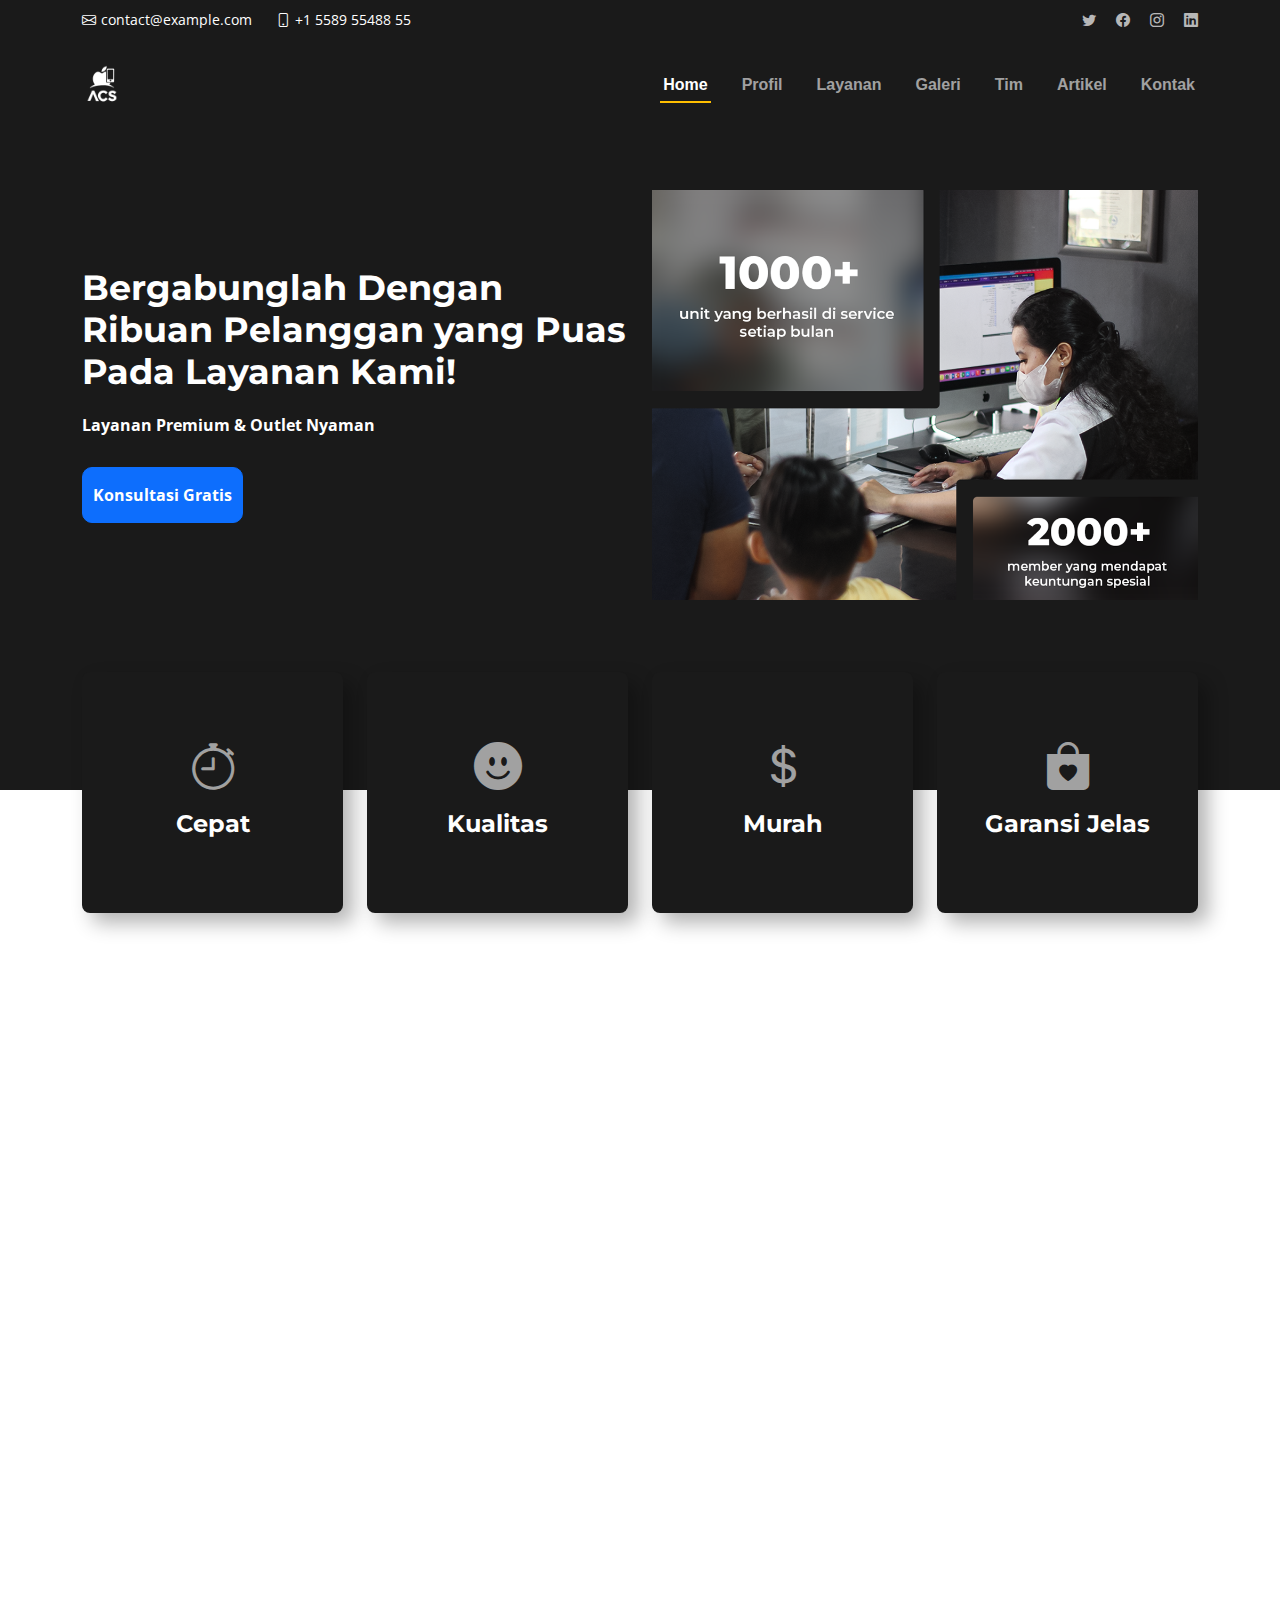
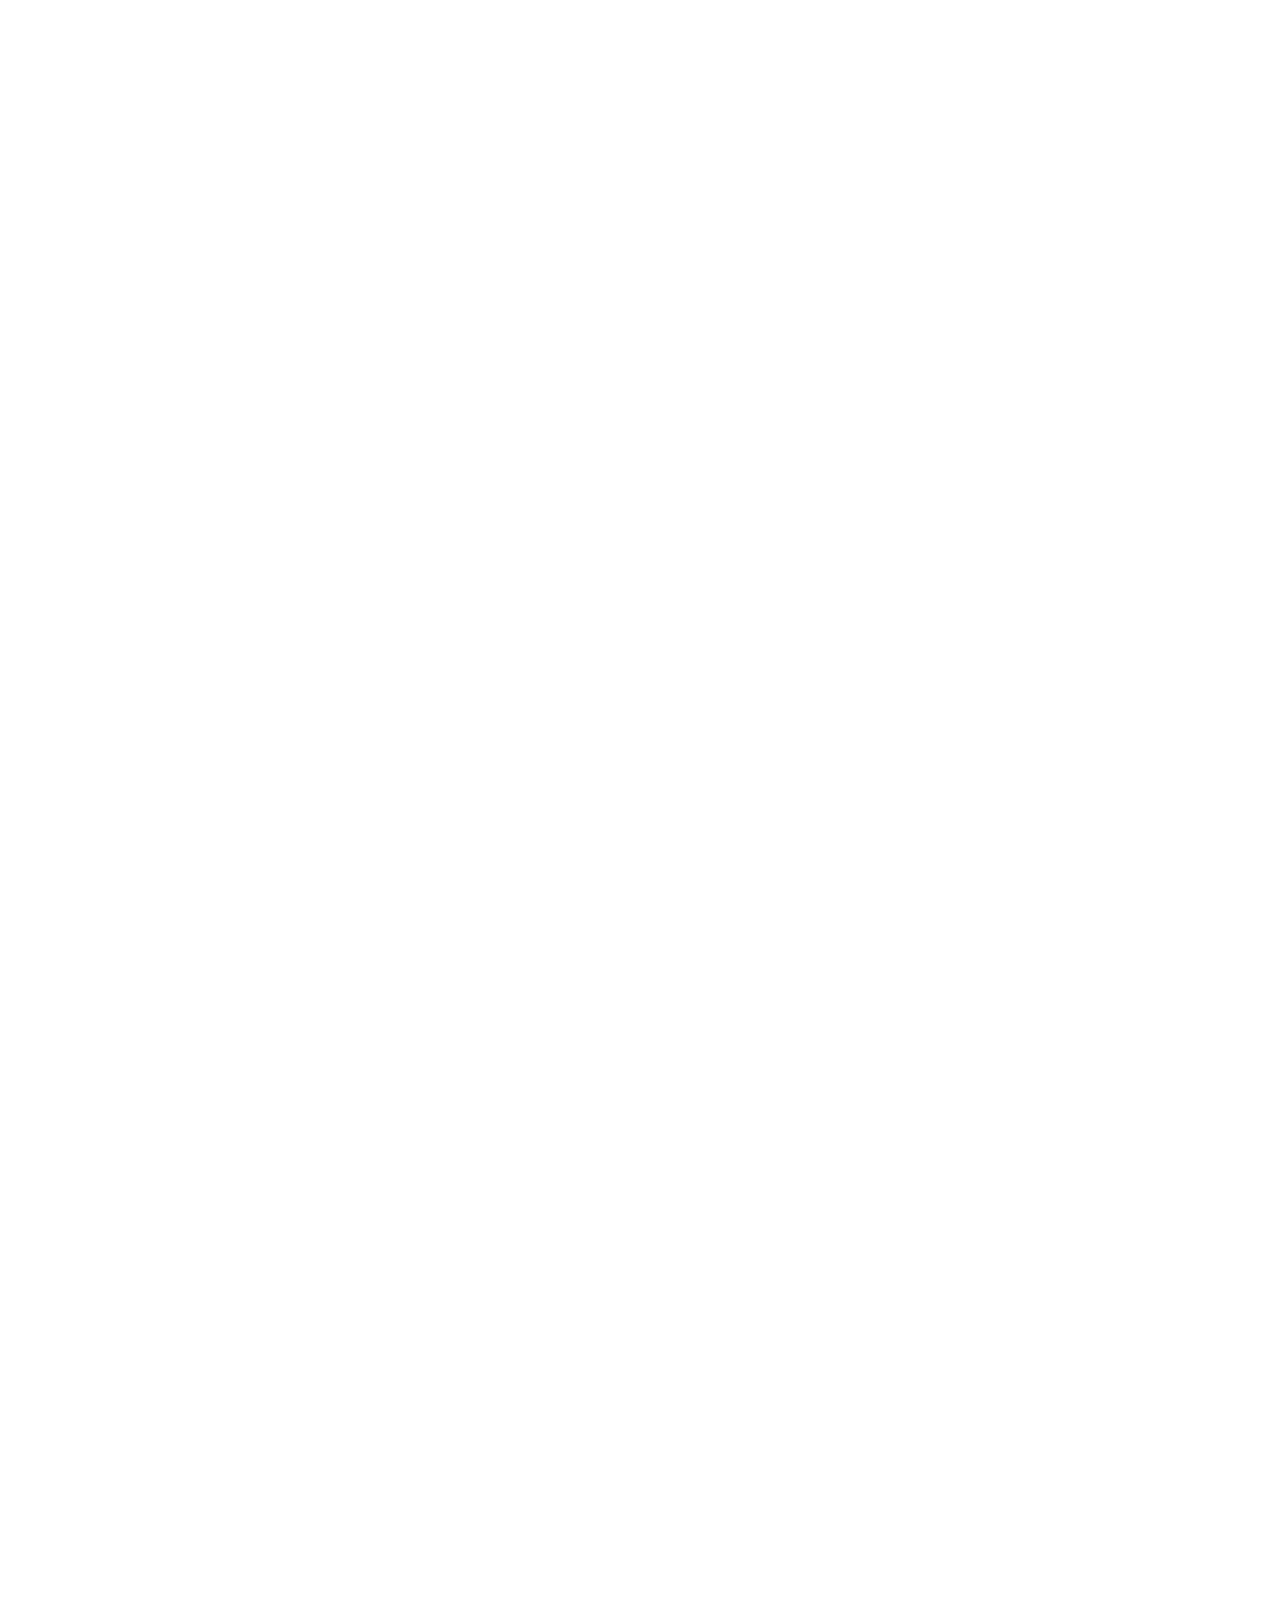
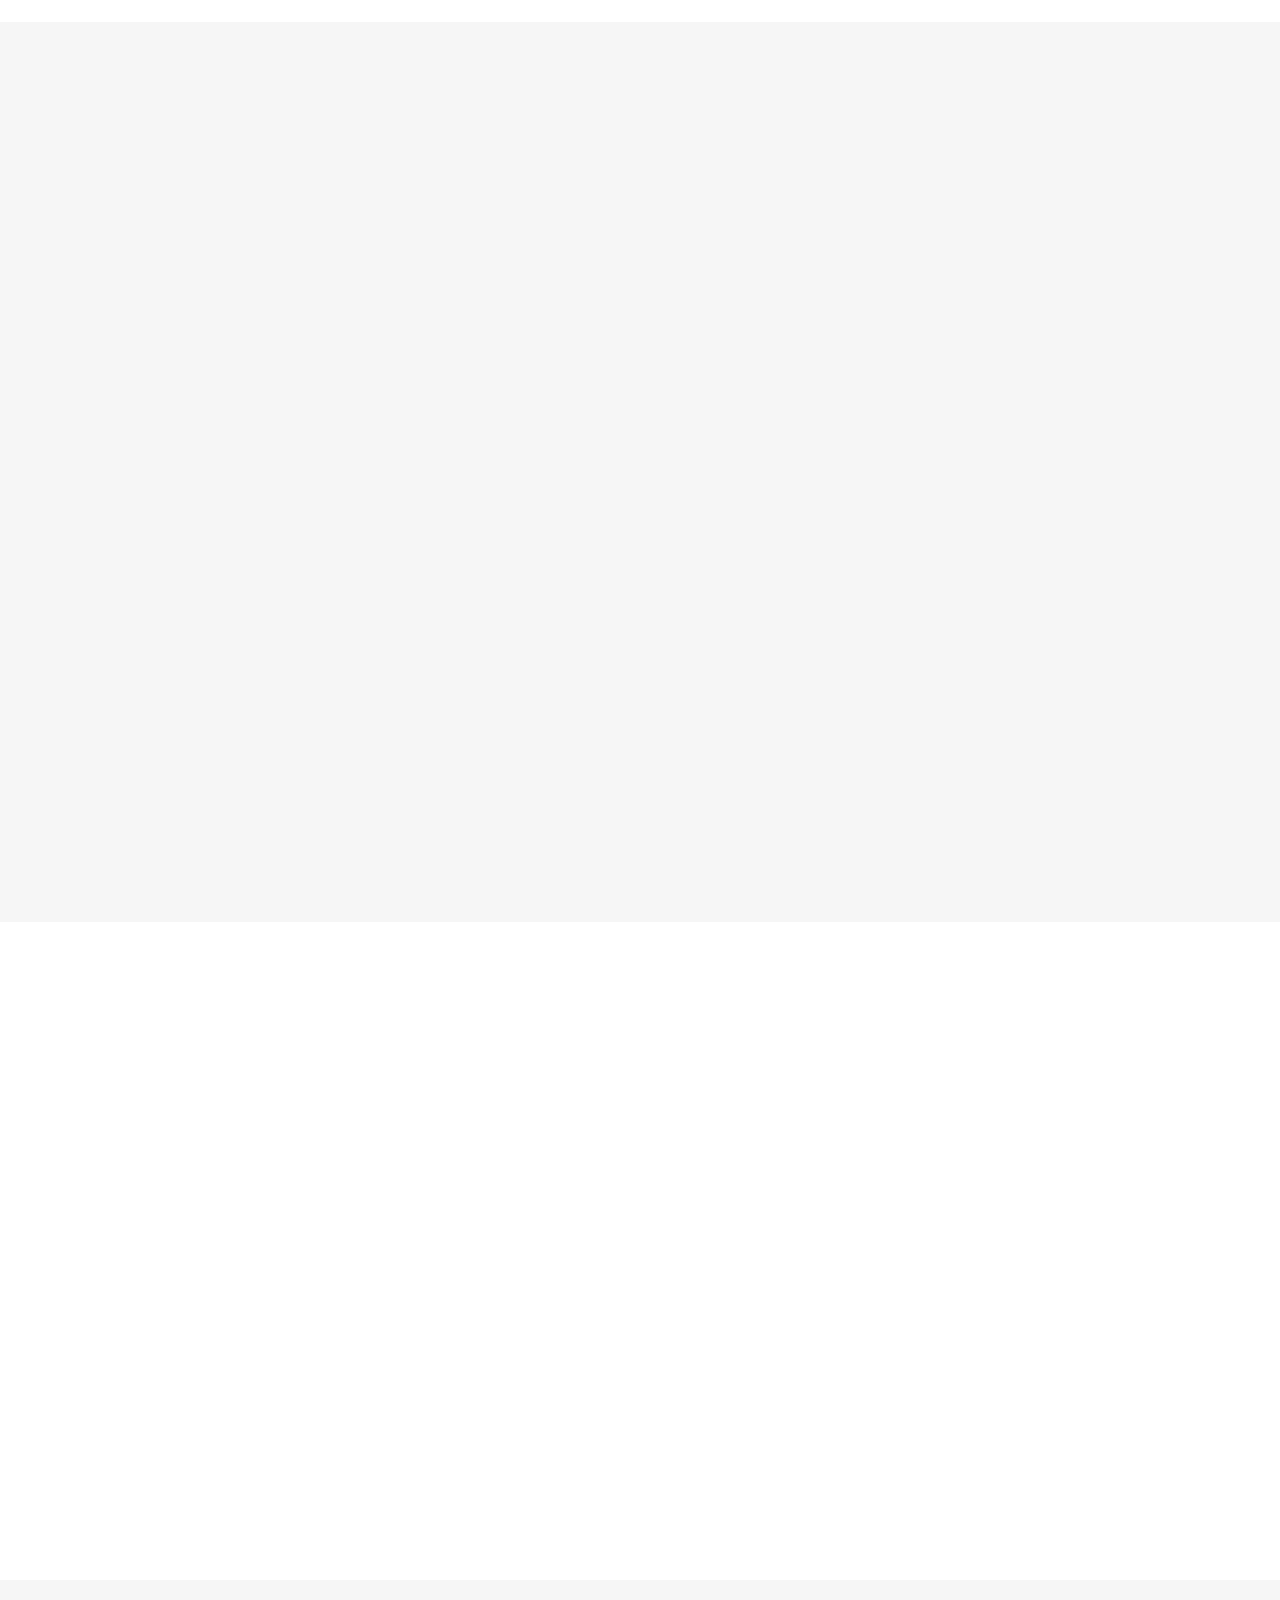
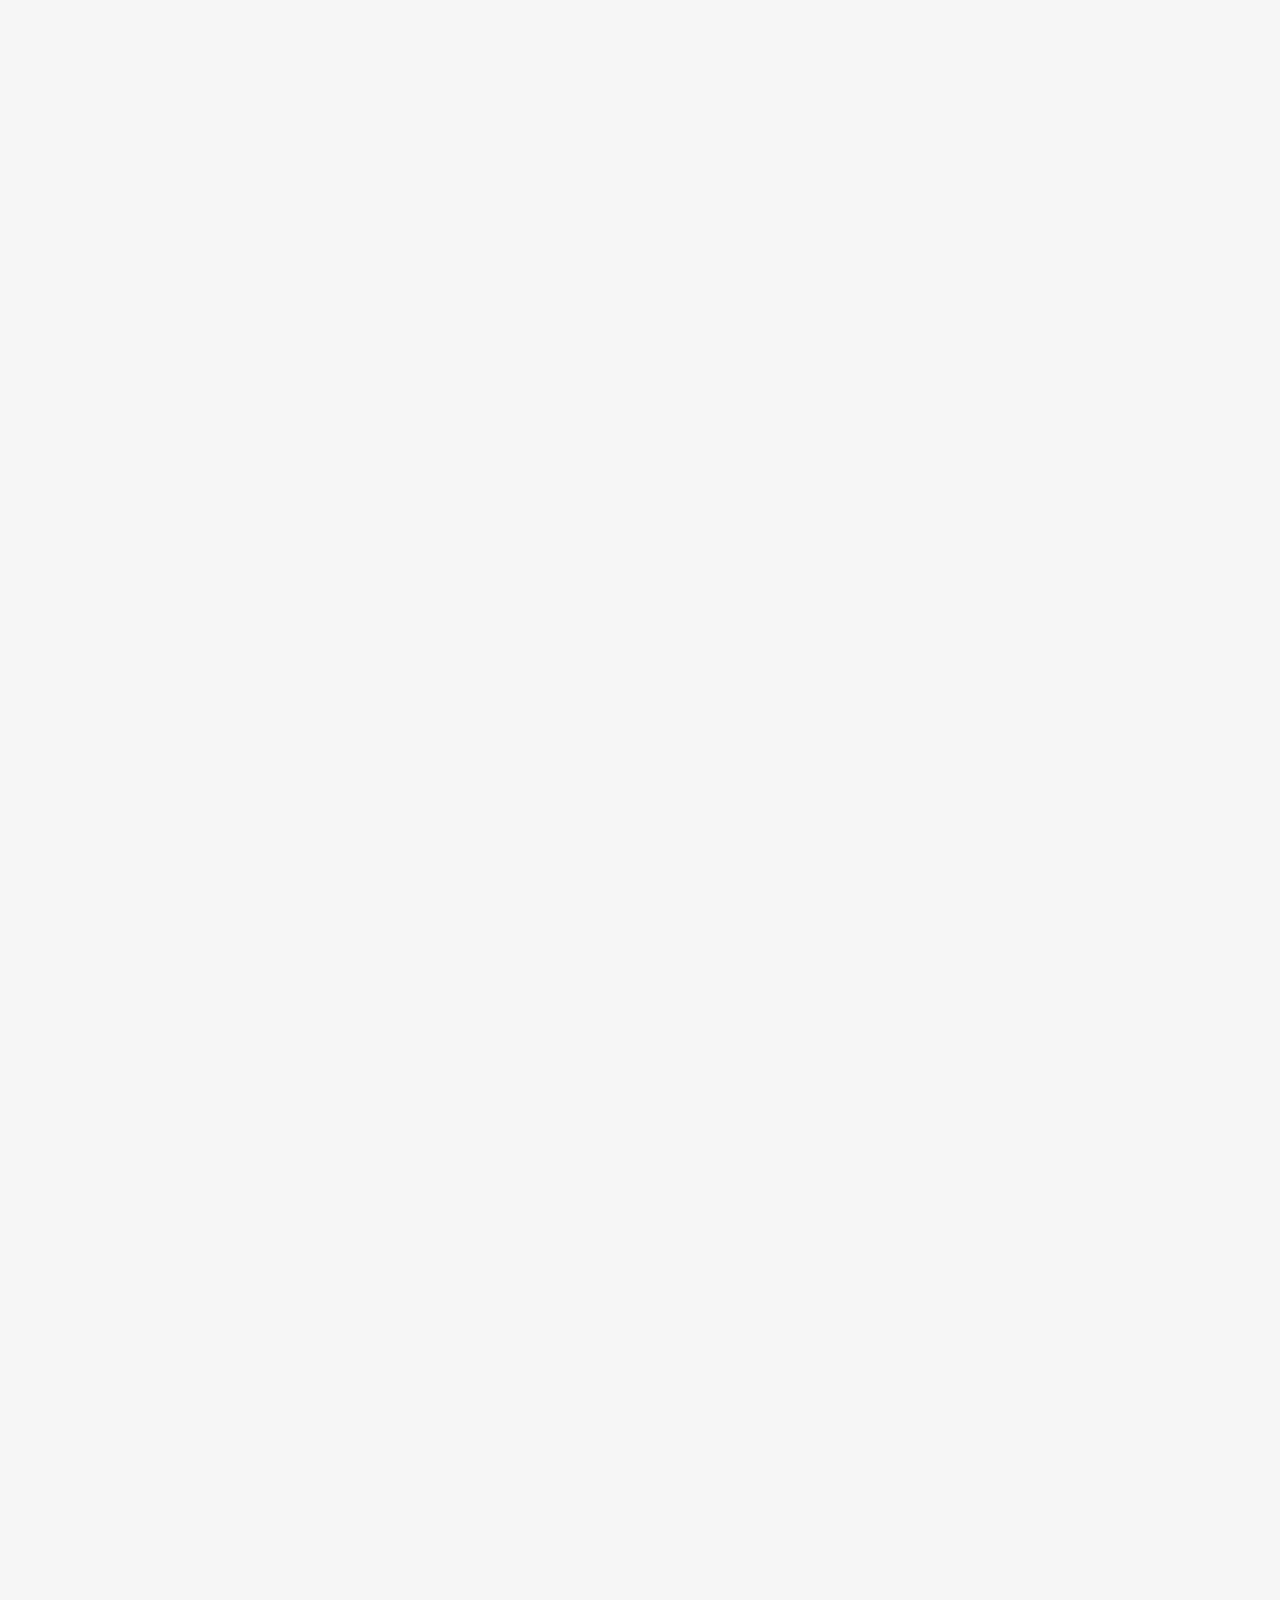
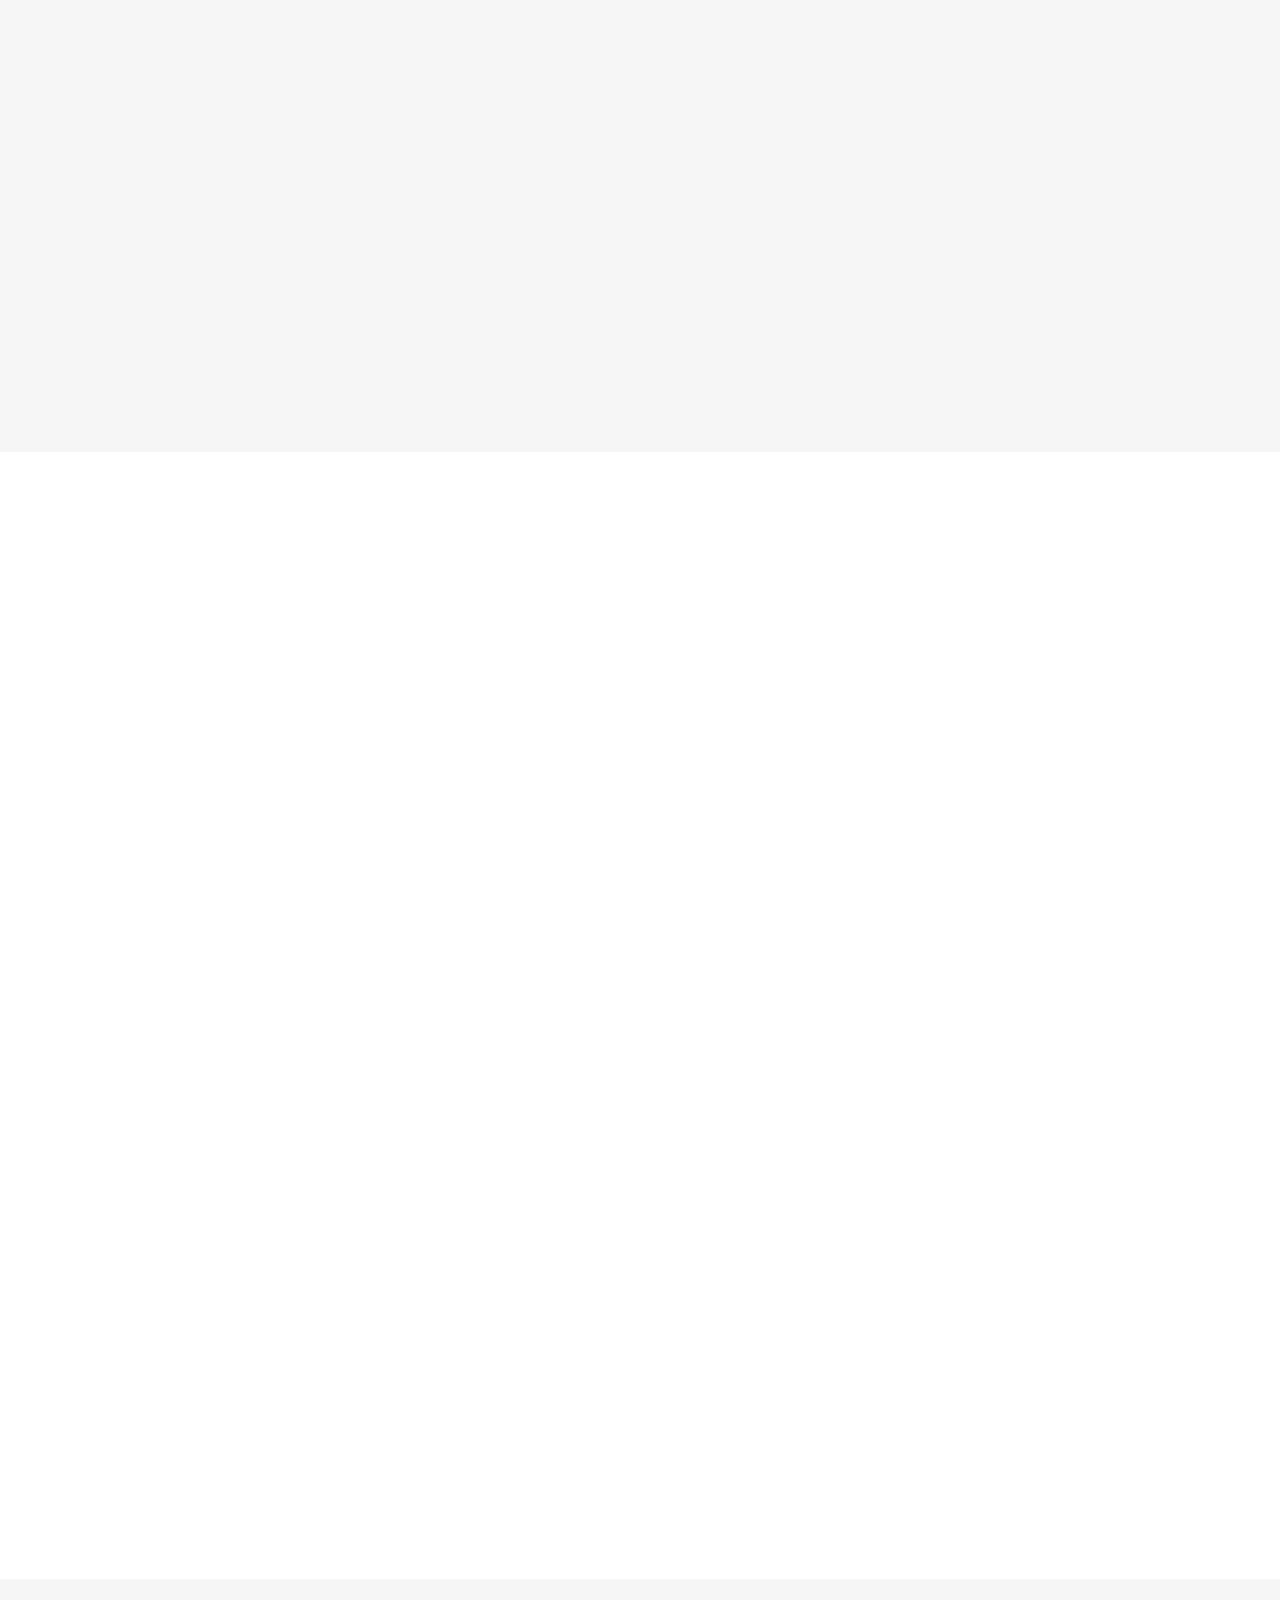
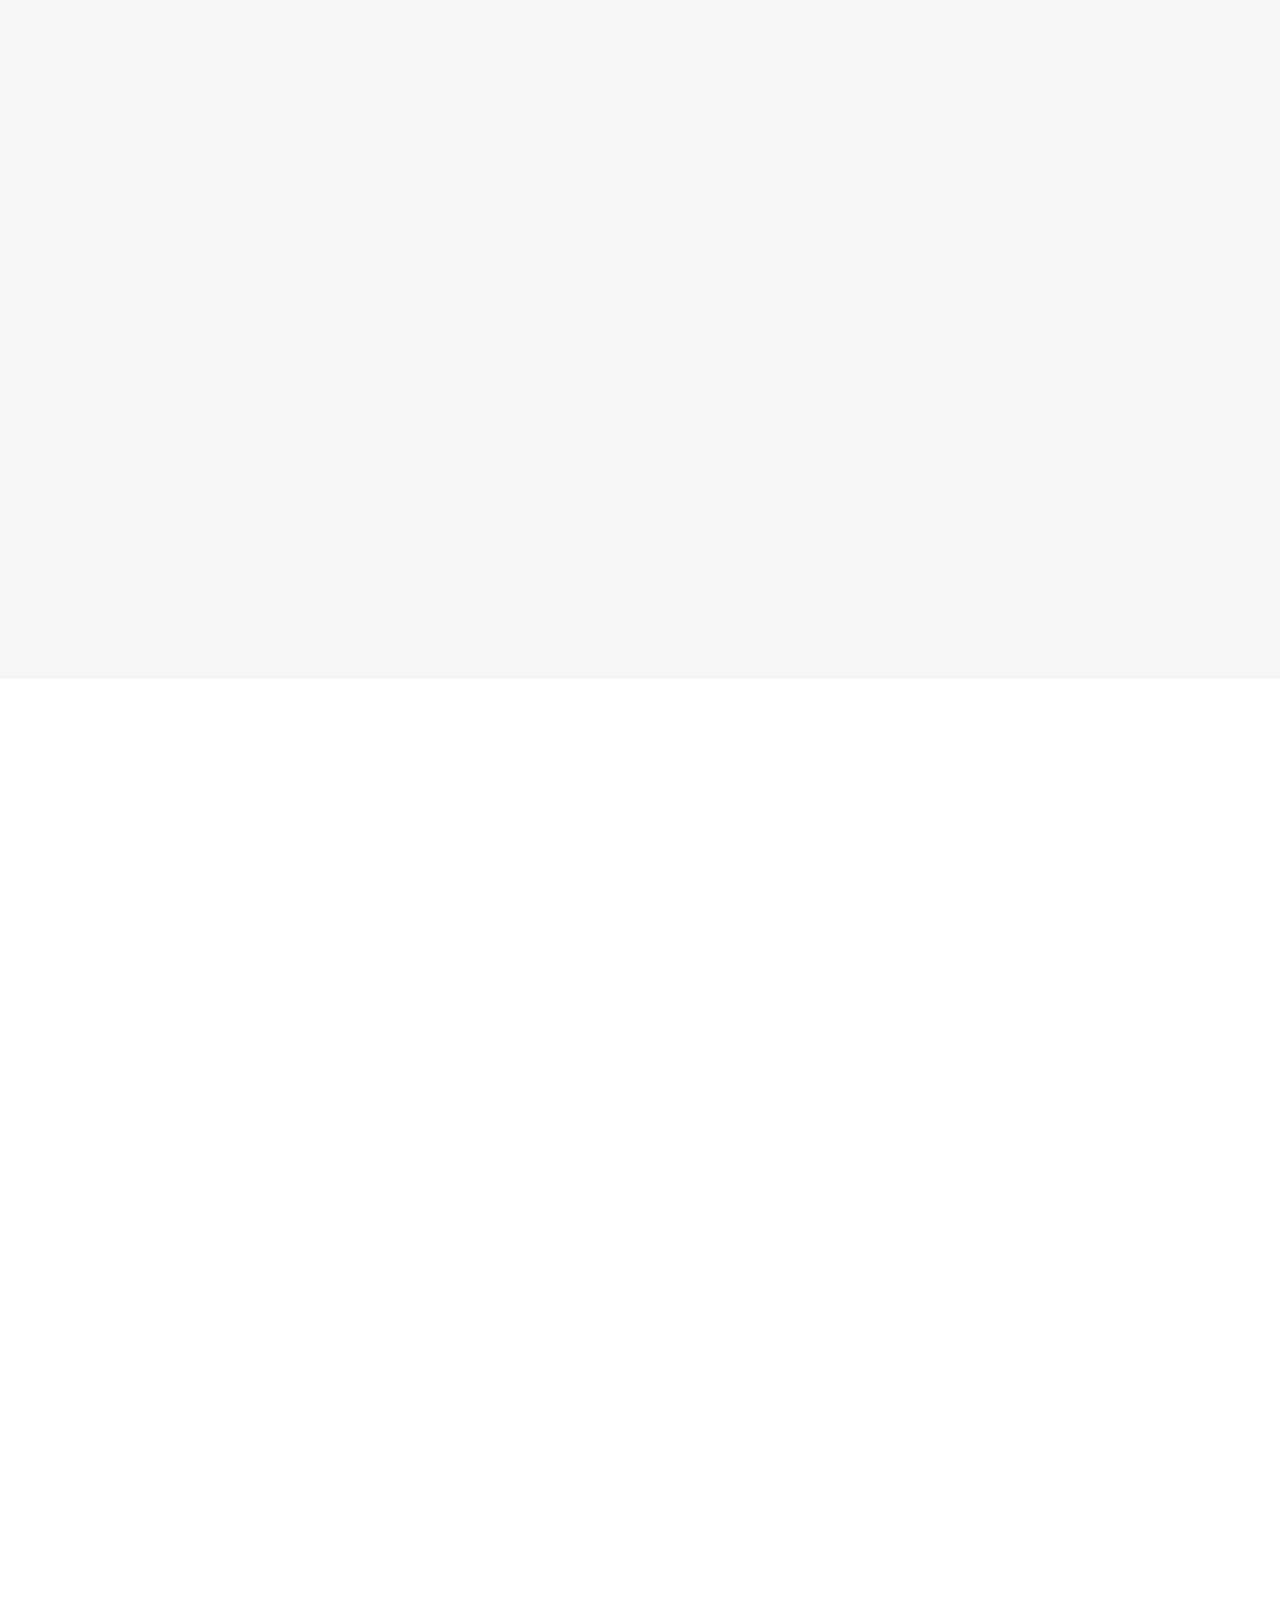
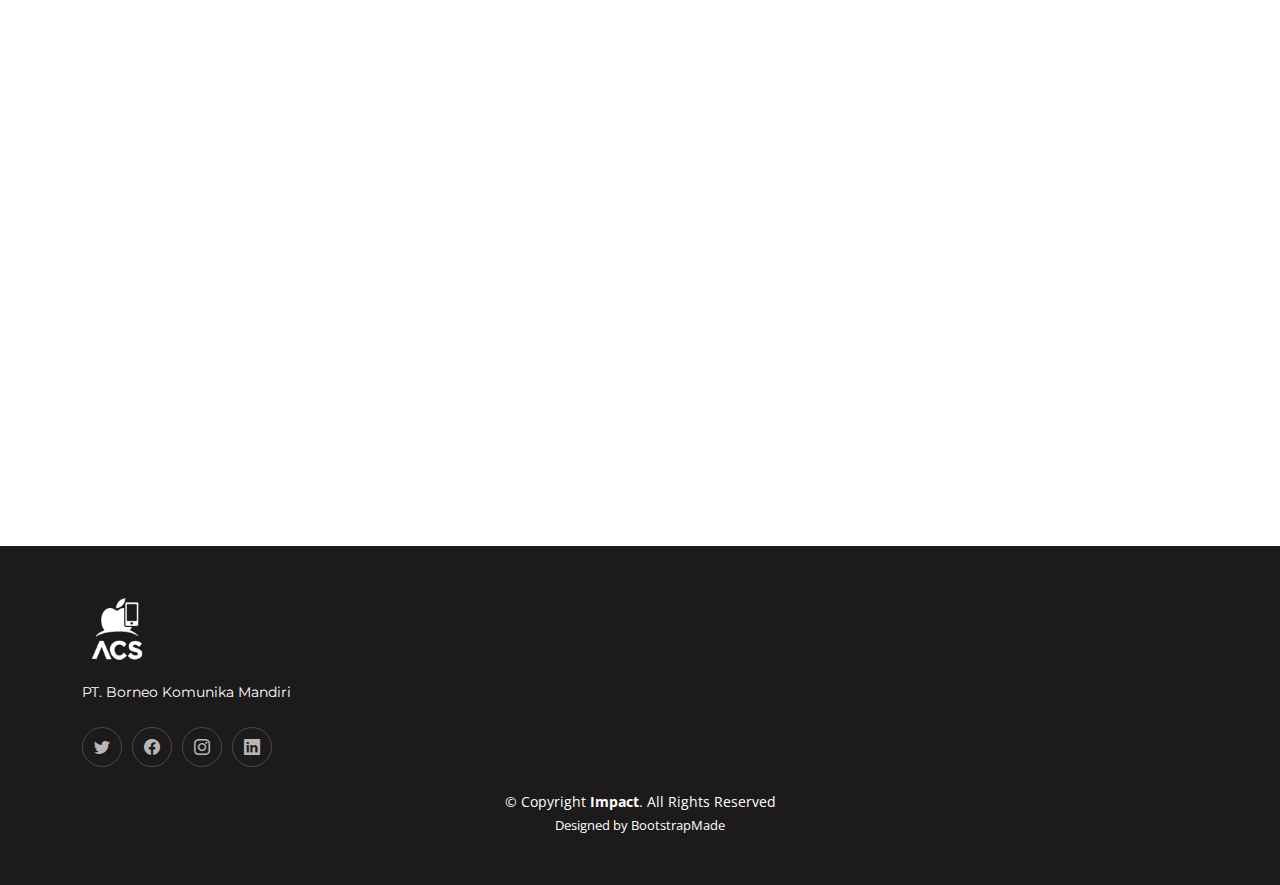
==== index.html @ 03d1261f "fixing member img" ====
<!DOCTYPE html>
<html lang="en">

<head>
  <meta charset="utf-8">
  <meta content="width=device-width, initial-scale=1.0" name="viewport">

  <title>ACS Web Revisi 1</title>
  <meta content="" name="description">
  <meta content="" name="keywords">

  <!-- Favicons -->
  <link href="assets/img/favicon.png" rel="icon">
  <link href="assets/img/apple-touch-icon.png" rel="apple-touch-icon">

  <!-- Google Fonts -->
  <link rel="preconnect" href="https://fonts.googleapis.com">
  <link rel="preconnect" href="https://fonts.gstatic.com" crossorigin>
  <link href="https://fonts.googleapis.com/css2?family=Open+Sans:ital,wght@0,300;0,400;0,500;0,600;0,700;1,300;1,400;1,600;1,700&family=Montserrat:ital,wght@0,300;0,400;0,500;0,600;0,700;1,300;1,400;1,500;1,600;1,700&family=Raleway:ital,wght@0,300;0,400;0,500;0,600;0,700;1,300;1,400;1,500;1,600;1,700&display=swap" rel="stylesheet">

  <!-- Vendor CSS Files -->
  <link href="assets/vendor/bootstrap/css/bootstrap.min.css" rel="stylesheet">
  <link href="assets/vendor/bootstrap-icons/bootstrap-icons.css" rel="stylesheet">
  <link href="assets/vendor/aos/aos.css" rel="stylesheet">
  <link href="assets/vendor/glightbox/css/glightbox.min.css" rel="stylesheet">
  <link href="assets/vendor/swiper/swiper-bundle.min.css" rel="stylesheet">

  <!-- Template Main CSS File -->
  <link href="assets/css/main.css" rel="stylesheet">

  <!-- =======================================================
  * Template Name: Impact
  * Template URL: https://bootstrapmade.com/impact-bootstrap-business-website-template/
  * Updated: Apr 4 2024 with Bootstrap v5.3.3
  * Author: BootstrapMade.com
  * License: https://bootstrapmade.com/license/
  ======================================================== -->
</head>

<body>

  <!-- ======= Header ======= -->
  <section id="topbar" class="topbar d-flex align-items-center" style="background-color: #1a1a1a !important;">
    <div class="container d-flex justify-content-center justify-content-md-between">
      <div class="contact-info d-flex align-items-center">
        <i class="bi bi-envelope d-flex align-items-center"><a href="mailto:contact@example.com">contact@example.com</a></i>
        <i class="bi bi-phone d-flex align-items-center ms-4"><span>+1 5589 55488 55</span></i>
      </div>
      <div class="social-links d-none d-md-flex align-items-center">
        <a href="#" class="twitter"><i class="bi bi-twitter"></i></a>
        <a href="#" class="facebook"><i class="bi bi-facebook"></i></a>
        <a href="#" class="instagram"><i class="bi bi-instagram"></i></a>
        <a href="#" class="linkedin"><i class="bi bi-linkedin"></i></i></a>
      </div>
    </div>
  </section><!-- End Top Bar -->

  <header id="header" class="header d-flex align-items-center" style="background-color: #1a1a1a !important;">

    <div class="container-fluid container-xl d-flex align-items-center justify-content-between">
      <a href="index.html" class="logo d-flex align-items-center">
        <!-- Uncomment the line below if you also wish to use an image logo -->
        <!-- <img src="assets/img/logo.png" alt=""> -->
        <img src="assets/img/acs/logo.png" class="img-fluid" alt="">
      </a>
      <nav id="navbar" class="navbar" >
        <ul>
          <li><a href="#hero">Home</a></li>
          <li><a href="#about">Profil</a></li>
          <li><a href="#services">Layanan</a></li>
          <li><a href="#portfolio">Galeri</a></li>
          <li><a href="#team">Tim</a></li>
          <li><a href="#recent-posts">Artikel</a></li>
          <li><a href="#contact">Kontak</a></li>
        </ul>
      </nav><!-- .navbar -->

      <i class="mobile-nav-toggle mobile-nav-show bi bi-list"></i>
      <i class="mobile-nav-toggle mobile-nav-hide d-none bi bi-x"></i>

    </div>
  </header><!-- End Header -->
  <!-- End Header -->

  <!-- ======= Hero Section ======= -->
  <section id="hero" class="hero" style="background-color: #1a1a1a !important";>
    <div class="container position-relative">
      <div class="row gy-5" data-aos="fade-in">
        <div class="col-lg-6 order-2 order-lg-1 d-flex flex-column justify-content-center text-center text-lg-start">
          <h2 style="font-size: 35px;">Bergabunglah Dengan Ribuan Pelanggan yang Puas Pada Layanan Kami!</h2>
          <p style="font-weight: bold;font-style:nomal;color: white !important;margin-top: 0pt !important;">Layanan Premium & Outlet Nyaman  </p>
          <div class="d-flex justify-content-center justify-content-lg-start">
            <button type="button" class="btn btn-primary" style="margin-right: 15px; font-weight: bold; padding: 15px 10px; border-radius: 10px;">Konsultasi Gratis</button>
            <!-- <button type="button" class="btn btn-secondary" style="font-weight: bold; padding: 15px 30px; border-radius: 10px;">Join Member</button> -->
          </div>
        </div>
        <div class="col-lg-6 order-1 order-lg-2">
          <img src="assets/img/acs/banner.png" class="img-fluid" alt="" data-aos="zoom-out" data-aos-delay="100">
        </div>
      </div>
    </div>

    <div class="icon-boxes position-relative">
      <div class="container position-relative">
        <div class="row gy-4 mt-5">

          <div class="col-xl-3 col-md-6" data-aos="fade-up" data-aos-delay="100" >
            <div class="icon-box" style="background-color: #1a1a1a !important;  box-shadow: 10px 10px 20px rgba(0, 0, 0, 0.3);">
              <div class="icon"><i class="bi bi-stopwatch"></i></div>
              <h4 class="title" style="color:white !important;">Cepat</h4>
            </div>
          </div><!--End Icon Box -->

          <div class="col-xl-3 col-md-6" data-aos="fade-up" data-aos-delay="200">
            <div class="icon-box" style="background-color: #1a1a1a !important;  box-shadow: 10px 10px 20px rgba(0, 0, 0, 0.3);">
              <div class="icon"><i class="bi bi-emoji-smile-fill"></i></div>
              <h4 class="title" style="color:white !important;">Kualitas</h4>
            </div>
          </div><!--End Icon Box -->

          <div class="col-xl-3 col-md-6" data-aos="fade-up" data-aos-delay="300">
            <div class="icon-box" style="background-color: #1a1a1a !important;  box-shadow: 10px 10px 20px rgba(0, 0, 0, 0.3);">
              <div class="icon"><i class="bi bi-currency-dollar"></i></div>
              <h4 class="title" style="color:white !important;">Murah</h4>
            </div>
          </div><!--End Icon Box -->

          <div class="col-xl-3 col-md-6" data-aos="fade-up" data-aos-delay="500">
            <div class="icon-box" style="background-color: #1a1a1a !important;  box-shadow: 10px 10px 20px rgba(0, 0, 0, 0.3);">
              <div class="icon"><i class="bi  bi-bag-heart-fill"></i></div>
              <h4 class="title" style="color:white !important;">Garansi Jelas</h4>
            </div>
          </div><!--End Icon Box -->

        </div>
      </div>
    </div>

    </div>
  </section>
  <!-- End Hero Section -->

  <main id="main">

    <!-- ======= About Us Section ======= -->
    <section id="about" class="about">
      <div class="container" data-aos="fade-up">

        <div class="section-header">
          <h2 style="border-bottom:none !important;">Profil</h2>
        </div>

        <div class="row gy-4">
          <div class="col-lg-6">
            <h3>PT. Borneo Komunika Mandiri</h3>
            <img src="assets/img/acs/foto_profil.png" class="img-fluid rounded-4 mb-4" alt="">
            <p>Kami adalah perusahaan yang bergerak di bidang jasa perbaikan smartphone, yang bermula di Kota Balikpapan sejak tahun 2017.</p>
            <p>Memberikan Layanan Perbaikan Gadget dengan <span class="text-danger" style="font-weight: bolder;">KUALITAS PREMIUM</span> </p>

            <p>Dengan Target Rasio 3% Kegagalan Perbaikan dan 5% Pembatalan Perbaikan, artinya Kami berusaha semaksimal mungkin agar Pernmaslahan Gadget Anda bisa teratasi. </p>

          </div>
          <div class="col-lg-6">
            <div class="content ps-0 ps-lg-5">
              <p class="fst-italic">
              </p>
              <h5>Visi</h5>
              <ul>
                <li><i class="bi bi-check-circle-fill" style="color: #003cff !important;"></i>Kepuasan Pelanggan</li>
                <li><i class="bi bi-check-circle-fill" style="color: #003cff !important;"></i>Kemudahan Proses Perbaikan dengan Harga Bersaing</li>
              </ul>
              <h5>Misi</h5>
              <ul>
                <li><i class="bi bi-check-circle-fill" style="color: #003cff !important;"></i> Menyediakan Tim Perbaikan ber-sertifikasi dan berpengalaman</li>
                <li><i class="bi bi-check-circle-fill" style="color: #003cff !important;"></i> Spare Part dan Aksesoris Berkualitas</li>
                <li><i class="bi bi-check-circle-fill" style="color: #003cff !important;"></i> Kemudahan Proses Garansi dan Member Benefit</li>
                <li><i class="bi bi-check-circle-fill" style="color: #003cff !important;"></i> 3 Cabang Lokasi Strategis dekat dengan Lokasi Anda</li>
              </ul>
              <p>
              Percayakan perbaikan Gadget Anda kepada Kami
              </p>

              <div class="position-relative mt-4">
                <img src="assets/img/acs/tim.png" class="img-fluid rounded-4" alt="">
                <!-- <a href="https://www.youtube.com/watch?v=LXb3EKWsInQ" class="glightbox play-btn"></a> -->
              </div>
            </div>
          </div>
        </div>

      </div>
    </section><!-- End About Us Section -->

    <!-- ======= Clients Section ======= -->
    <section id="clients" class="clients">
      <div class="container" data-aos="zoom-out">
        <div class="section-header">
          <h2 style="text-align: center;margin: 10pt ">SERTIFIKASI</h2>
        </div>

        <!-- <div class="clients-slider swiper" style="text-align: center;">
          <div class="swiper-wrapper align-items-center">
            <div class="swiper-slide"><img src="assets/img/logo/bnsp.jpeg" class="img-fluid" alt=""></div>
            <div class="swiper-slide"><img src="assets/img/logo/affi.png" class="img-fluid" alt=""></div>
            <div class="swiper-slide"><img src="assets/img/logo/bnsp.jpeg" class="img-fluid" alt=""></div>
            <div class="swiper-slide"><img src="assets/img/logo/affi.png" class="img-fluid" alt=""></div>
            <div class="swiper-slide"><img src="assets/img/logo/bnsp.jpeg" class="img-fluid" alt=""></div>
            <div class="swiper-slide"><img src="assets/img/logo/affi.png" class="img-fluid" alt=""></div>
          </div>
        </div> -->

        <div class="d-flex justify-content-center align-items-center justify-content-evenly">
          <img src="assets/img/logo/bnsp.jpeg" class="img-fluid w-25" alt="">
          <img src="assets/img/logo/affi.png" class="img-fluid w-25" alt="">
        </div>

      </div>
    </section><!-- End Clients Section -->

    <!-- ======= Stats Counter Section ======= -->
    <section id="stats-counter" class="stats-counter">
      <div class="container" data-aos="fade-up">

        <div class="row gy-4 align-items-center">

          <div class="col-lg-6">
            <img src="assets/img/stats-img.svg" alt="" class="img-fluid">
          </div>

          <div class="col-lg-6">

            <div class="stats-item d-flex align-items-center">
              <span data-purecounter-start="0" data-purecounter-end="22000" data-purecounter-duration="1" class="purecounter" style="color: #003cff !important;"></span>
              <p><strong style="color: #003cff !important;">Pelanggan</strong> Setia</p>
            </div><!-- End Stats Item -->

            <div class="stats-item d-flex align-items-center">
              <span data-purecounter-start="0" data-purecounter-end="2800" data-purecounter-duration="1" class="purecounter" style="color: #003cff !important;"></span>
              <p><strong style="color: #003cff !important;">Member</strong> dengan Benefit Spesial</p>
            </div><!-- End Stats Item -->

            <div class="stats-item d-flex align-items-center">
              <span data-purecounter-start="0" data-purecounter-end="31000" data-purecounter-duration="1" class="purecounter" style="color: #003cff !important;"></span>
              <p><strong style="color: #003cff !important;">Unit</strong> Teratasi</p>
            </div><!-- End Stats Item -->

          </div>

        </div>

      </div>
    </section><!-- End Stats Counter Section -->

    <!-- ======= Call To Action Section ======= -->
    <section id="call-to-action" class="call-to-action">
      <div class="container text-center" data-aos="zoom-out" style="background: linear-gradient(rgba(0, 0, 0, 0.9), rgba(0, 0, 0, 0.7)), url('./assets/img/acs/member.png') center center !important;">
        <!-- <a href="assets/img/acs/member.png" class="glightbox play-btn"></a> -->
        <h3>Member</h3>
        <p>Nikmati Layanan yang lebih Prioritas, Harga Spesial dan Poin Reward dengan menjadi Member</p>
        <a class="cta-btn" href="#" style="font-weight: bolder !important;"><i class="bi bi-sm bi-whatsapp" style="margin-right: 5pt;"></i> Join Member</a>
      </div>
    </section><!-- End Call To Action Section -->

    <!-- ======= Our Services Section ======= -->
    <section id="services" class="services sections-bg">
      <div class="container" data-aos="fade-up">

        <div class="section-header">
          <h2>Layanan</h2>
          <p>Pengalaman, Sertifikasi Resmi dan Komitmen Perusahaan untuk dapat memberikan pelayanan terbaik</p>
        </div>

        <div class="row gy-4" data-aos="fade-up" data-aos-delay="100">

          <div class="col-lg-4 col-md-6">
            <div class="service-item  position-relative" style="padding: 0; overflow: hidden;">
              <img src="assets/img/acs/layanan_1.png" alt="" style="object-fit: cover; width: 100%; height: 100%; ">
            </div>
          </div><!-- End Service Item -->

          <div class="col-lg-4 col-md-6">
            <div class="service-item  position-relative" style="padding: 0; overflow: hidden;">
              <img src="assets/img/acs/layanan_2.png" alt="" style="object-fit: cover; width: 100%; height: 100%; ">
            </div>
          </div><!-- End Service Item -->

          <div class="col-lg-4 col-md-6">
            <div class="service-item  position-relative" style="padding: 0; overflow: hidden;">
              <img src="assets/img/acs/layanan_3.png" alt="" style="object-fit: cover; width: 100%; height: 100%; ">
            </div>
          </div><!-- End Service Item -->

          <div class="col-lg-4 col-md-6">
            <div class="service-item  position-relative" style="padding: 0; overflow: hidden;">
              <img src="assets/img/acs/layanan_4.png" alt="" style="object-fit: cover; width: 100%; height: 100%; ">
            </div>
          </div><!-- End Service Item -->

          <div class="col-lg-4 col-md-6">
            <div class="service-item  position-relative" style="padding: 0; overflow: hidden;">
              <img src="assets/img/acs/layanan_5.png" alt="" style="object-fit: cover; width: 100%; height: 100%; ">
            </div>
          </div><!-- End Service Item -->

          <div class="col-lg-4 col-md-6">
            <div class="service-item  position-relative" style="padding: 0; overflow: hidden;">
              <img src="assets/img/acs/layanan_6.png" alt="" style="object-fit: cover; width: 100%; height: 100%; ">
            </div>
          </div><!-- End Service Item -->

        </div>

      </div>
    </section><!-- End Our Services Section -->

    <!-- ======= Testimonials Section ======= -->
    <section id="testimonials" class="testimonials">
      <div class="container" data-aos="fade-up">

        <div class="section-header">
          <h2>Testimoni</h2>
          <p>Review Baik pada Halaman Google Bisnis, adalah fakta bukti Komitmen Pelayanan kami <i class="bi bi-emoji-smile"></i></p>
        </div>

        <div class="slides-3 swiper" data-aos="fade-up" data-aos-delay="100">
          <div class="swiper-wrapper">

            <div class="swiper-slide">
              <div class="testimonial-wrap">
                <div class="testimonial-item">
                  <div class="d-flex align-items-center">
                    
                    <a href="assets/img/acs/testi_1.png"  class="glightbox"><img src="assets/img/acs/testi_1.png" class="img-fluid" alt=""></a>
                    
                    <div>
                    </div>
                  </div>
                </div>
              </div>
            </div><!-- End testimonial item -->

            
            <div class="swiper-slide">
              <div class="testimonial-wrap">
                <div class="testimonial-item">
                  <div class="d-flex align-items-center">
                    
                    <a href="assets/img/acs/testi_2.png"  class="glightbox"><img src="assets/img/acs/testi_2.png" class="img-fluid" alt=""></a>
                    
                    <div>

                    </div>
                  </div>
                </div>
              </div>
            </div><!-- End testimonial item -->


            
            <div class="swiper-slide">
              <div class="testimonial-wrap">
                <div class="testimonial-item">
                  <div class="d-flex align-items-center">
                    
                    <a href="assets/img/acs/testi_3.png"  class="glightbox"><img src="assets/img/acs/testi_3.png" class="img-fluid" alt=""></a>
                    
                    <div>

                    </div>
                  </div>
                </div>
              </div>
            </div><!-- End testimonial item -->


         
            <div class="swiper-slide">
              <div class="testimonial-wrap">
                <div class="testimonial-item">
                  <div class="d-flex align-items-center">
                    
                    <a href="assets/img/acs/testi_4.png"  class="glightbox"><img src="assets/img/acs/testi_4.png" class="img-fluid" alt=""></a>
                    
                    <div>

                    </div>
                  </div>
                </div>
              </div>
            </div><!-- End testimonial item -->

            
            <div class="swiper-slide">
              <div class="testimonial-wrap">
                <div class="testimonial-item">
                  <div class="d-flex align-items-center">
                    
                    <a href="assets/img/acs/testi_5.png"  class="glightbox"><img src="assets/img/acs/testi_5.png" class="img-fluid" alt=""></a>
                    
                    <div>

                    </div>
                  </div>
                </div>
              </div>
            </div><!-- End testimonial item -->


            <div class="swiper-slide">
              <div class="testimonial-wrap">
                <div class="testimonial-item">
                  <div class="d-flex align-items-center">
                    
                    <a href="assets/img/acs/testi_6.png"  class="glightbox"><img src="assets/img/acs/testi_6.png" class="img-fluid" alt=""></a>
                    
                    <div>

                    </div>
                  </div>
                </div>
              </div>
            </div><!-- End testimonial item -->


            <div class="swiper-slide">
              <div class="testimonial-wrap">
                <div class="testimonial-item">
                  <div class="d-flex align-items-center">
                    
                    <a href="assets/img/acs/testi_7.png"  class="glightbox"><img src="assets/img/acs/testi_7.png" class="img-fluid" alt=""></a>
                    
                    <div>

                    </div>
                  </div>
                </div>
              </div>
            </div><!-- End testimonial item -->



          </div>
          <div class="swiper-pagination"></div>
        </div>

      </div>
    </section><!-- End Testimonials Section -->

    <!-- ======= Portfolio Section ======= -->
    <section id="portfolio" class="portfolio sections-bg">
      <div class="container" data-aos="fade-up">

        <div class="section-header">
          <h2>Galeri</h2>
          <p></p>
        </div>

        <div class="portfolio-isotope" data-portfolio-filter="*" data-portfolio-layout="masonry" data-portfolio-sort="original-order" data-aos="fade-up" data-aos-delay="100">

          <div>
            <ul class="portfolio-flters">
              <li data-filter="*" class="filter-active">Semua</li>
              <li data-filter=".filter-app">Outlet</li>
              <li data-filter=".filter-indoor">Indoor</li>
              <li data-filter=".filter-layanan">Layanan</li>
            </ul><!-- End Portfolio Filters -->
          </div>

          <div class="row gy-4 portfolio-container">

            <div class="col-xl-4 col-md-6 portfolio-item filter-app">
              <div class="portfolio-wrap">
                <a href="assets/img/acs/galeri_1.png" data-gallery="portfolio-gallery-app" class="glightbox"><img src="assets/img/acs/galeri_1.png" class="img-fluid" alt=""></a>
                <div class="portfolio-info">
                  <h4><a href="portfolio-details.html" title="More Details">Outlet Gunung Guntur</a></h4>
                  <p>Jl. Letjen S. Parman No.93, RT.23, Sumber Rejo, Kec. Balikpapan Tengah, Kota Balikpapan, Kalimantan Timur 76122</p>
                </div>
              </div>
            </div><!-- End Portfolio Item -->

            <div class="col-xl-4 col-md-6 portfolio-item filter-app">
              <div class="portfolio-wrap">
                <a href="assets/img/acs/galeri_2.png" data-gallery="portfolio-gallery-app" class="glightbox"><img src="assets/img/acs/galeri_2.png" class="img-fluid" alt=""></a>
                <div class="portfolio-info">
                  <h4><a href="portfolio-details.html" title="More Details">Outlet MT. Haryono</a></h4>
                  <p>Jl. MT Haryono No.45, Sepinggan, Kecamatan Balikpapan Selatan, Kota Balikpapan, Kalimantan Timur 76114</p>
                </div>
              </div>
            </div><!-- End Portfolio Item -->

            <div class="col-xl-4 col-md-6 portfolio-item filter-app">
              <div class="portfolio-wrap">
                <a href="assets/img/acs/galeri_3.png" data-gallery="portfolio-gallery-app" class="glightbox"><img src="assets/img/acs/galeri_3.png" class="img-fluid" alt=""></a>
                <div class="portfolio-info">
                  <h4><a href="portfolio-details.html" title="More Details">Outlet Sepinggan</a></h4>
                  <p>Jl. Marsma R. Iswahyudi, Sepinggan, Kecamatan Balikpapan Selatan, Kota Balikpapan, Kalimantan Timur 76114</p>
                </div>
              </div>
            </div><!-- End Portfolio Item -->

            <div class="col-xl-4 col-md-6 portfolio-item filter-indoor">
              <div class="portfolio-wrap">
                <a href="assets/img/acs/galeri_4.png" data-gallery="portfolio-gallery-app" class="glightbox"><img src="assets/img/acs/galeri_4.png" class="img-fluid" alt=""></a>
                <div class="portfolio-info">
                  <h4><a href="portfolio-details.html" title="More Details">Indoor Gunung Guntur</a></h4>
                  <p>Jl. Letjen S. Parman No.93, RT.23, Sumber Rejo, Kec. Balikpapan Tengah, Kota Balikpapan, Kalimantan Timur 76122</p>
                </div>
              </div>
            </div><!-- End Portfolio Item -->

            <div class="col-xl-4 col-md-6 portfolio-item filter-indoor">
              <div class="portfolio-wrap">
                <a href="assets/img/acs/galeri_5.png" data-gallery="portfolio-gallery-app" class="glightbox"><img src="assets/img/acs/galeri_5.png" class="img-fluid" alt=""></a>
                <div class="portfolio-info">
                  <h4><a href="portfolio-details.html" title="More Details">Indoor MT Haryono</a></h4>
                  <p>Jl. MT Haryono No.45, Sepinggan, Kecamatan Balikpapan Selatan, Kota Balikpapan, Kalimantan Timur 76114</p>
                </div>
              </div>
            </div><!-- End Portfolio Item -->

            <div class="col-xl-4 col-md-6 portfolio-item filter-indoor">
              <div class="portfolio-wrap">
                <a href="assets/img/acs/galeri_6.png" data-gallery="portfolio-gallery-app" class="glightbox"><img src="assets/img/acs/galeri_6.png" class="img-fluid" alt=""></a>
                <div class="portfolio-info">
                  <h4><a href="portfolio-details.html" title="More Details">Indoor Sepinggan</a></h4>
                  <p>Jl. Marsma R. Iswahyudi, Sepinggan, Kecamatan Balikpapan Selatan, Kota Balikpapan, Kalimantan Timur 76114</p>
                </div>
              </div>
            </div><!-- End Portfolio Item -->

            <div class="col-xl-4 col-md-6 portfolio-item filter-layanan">
              <div class="portfolio-wrap">
                <a href="assets/img/acs/galeri_7.png" data-gallery="portfolio-gallery-app" class="glightbox"><img src="assets/img/acs/galeri_7.png" class="img-fluid" alt=""></a>
                <div class="portfolio-info">
                  <h4><a href="portfolio-details.html" title="More Details">Layanan</a></h4>
                  <p>Proses Perbaikan Unit</p>
                </div>
              </div>
            </div><!-- End Portfolio Item -->

            <div class="col-xl-4 col-md-6 portfolio-item filter-layanan">
              <div class="portfolio-wrap">
                <a href="assets/img/acs/galeri_8.png" data-gallery="portfolio-gallery-app" class="glightbox"><img src="assets/img/acs/galeri_8.png" class="img-fluid" alt=""></a>
                <div class="portfolio-info">
                  <h4><a href="portfolio-details.html" title="More Details">layanan</a></h4>
                  <p>Proses Perbaikan Unit</p>
                </div>
              </div>
            </div><!-- End Portfolio Item -->

            <div class="col-xl-4 col-md-6 portfolio-item filter-layanan">
              <div class="portfolio-wrap">
                <a href="assets/img/acs/galeri_9.png" data-gallery="portfolio-gallery-app" class="glightbox"><img src="assets/img/acs/galeri_9.png" class="img-fluid" alt=""></a>
                <div class="portfolio-info">
                  <h4><a href="portfolio-details.html" title="More Details">Layanan</a></h4>
                  <p>Proses Perbaikan Unit</p>
                </div>
              </div>
            </div><!-- End Portfolio Item -->

            <div class="col-xl-4 col-md-6 portfolio-item filter-layanan">
              <div class="portfolio-wrap">
                <a href="assets/img/acs/galeri_10.png" data-gallery="portfolio-gallery-app" class="glightbox"><img src="assets/img/acs/galeri_10.png" class="img-fluid" alt=""></a>
                <div class="portfolio-info">
                  <h4><a href="portfolio-details.html" title="More Details">Layanan</a></h4>
                  <p>Konsultasi Gratis</p>
                </div>
              </div>
            </div><!-- End Portfolio Item -->

            <div class="col-xl-4 col-md-6 portfolio-item filter-layanan">
              <div class="portfolio-wrap">
                <a href="assets/img/acs/galeri_11.png" data-gallery="portfolio-gallery-app" class="glightbox"><img src="assets/img/acs/galeri_11.png" class="img-fluid" alt=""></a>
                <div class="portfolio-info">
                  <h4><a href="portfolio-details.html" title="More Details">Layanan</a></h4>
                  <p>Konsultasi Gratis</p>
                </div>
              </div>
            </div><!-- End Portfolio Item -->

            <div class="col-xl-4 col-md-6 portfolio-item filter-layanan">
              <div class="portfolio-wrap">
                <a href="assets/img/acs/galeri_12.png" data-gallery="portfolio-gallery-app" class="glightbox"><img src="assets/img/acs/galeri_12.png" class="img-fluid" alt=""></a>
                <div class="portfolio-info">
                  <h4><a href="portfolio-details.html" title="More Details">Layanan</a></h4>
                  <p>Konsultasi Gratis</p>
                </div>
              </div>
            </div><!-- End Portfolio Item -->

          </div><!-- End Portfolio Container -->

        </div>

      </div>
    </section><!-- End Portfolio Section -->

    <!-- ======= Our Team Section ======= -->
    <section id="team" class="team">
      <div class="container" data-aos="fade-up">

        <div class="section-header">
          <h2>Tim</h2>
          <p>Perkenalkan Tim ACS <i class="bi bi-emoji-smile"></i></p>
        </div>

        <div class="row gy-4 justify-content-center">

          <div class="col-xl-3 col-md-6 d-flex" data-aos="fade-up" data-aos-delay="100">
            <div class="member">
              <img src="assets/img/acs/tim_teknis.png" class="img-fluid" alt="">
              <h4>Tim Teknis</h4>
              <span>Berpengalaman & Bersertifikat</span>
            </div>
          </div><!-- End Team Member -->

          <div class="col-xl-3 col-md-6 d-flex" data-aos="fade-up" data-aos-delay="200">
            <div class="member">
              <img src="assets/img/acs/tim_cs.png" class="img-fluid" alt="">
              <h4>Tim CS</h4>
              <span>Empati & Fleksibel</span>
            </div>
          </div><!-- End Team Member -->


          
          <div class="col-xl-3 col-md-6 d-flex" data-aos="fade-up" data-aos-delay="100">
            <div class="member">
              <img src="assets/img/acs/tim_pengiriman.png" class="img-fluid" alt="">
              <h4>Tim Teknis</h4>
              <span>Cepat & Tepat</span>
            </div>
          </div><!-- End Team Member -->


        </div>

      </div>
    </section><!-- End Our Team Section -->


    <!-- ======= Frequently Asked Questions Section ======= -->
    <section id="faq" class="faq">
      <div class="container" data-aos="fade-up">

        <div class="row gy-4">

          <div class="col-lg-4">
            <div class="content px-xl-5">
              <h3>F.A.<strong>Q</strong></h3>
              <p>
                Pertanyaan Umum dari Pelanggan
              </p>
            </div>
          </div>

          <div class="col-lg-8">

            <div class="accordion accordion-flush" id="faqlist" data-aos="fade-up" data-aos-delay="100">

              <div class="accordion-item">
                <h3 class="accordion-header">
                  <button class="accordion-button collapsed" type="button" data-bs-toggle="collapse" data-bs-target="#faq-content-1">
                    <span class="num">1.</span>
                    Cara Perbaikan & Estimasi Harga ?
                  </button>
                </h3>
                <div id="faq-content-1" class="accordion-collapse collapse" data-bs-parent="#faqlist">
                  <div class="accordion-body">
                   Hubungi CS, sampaikan detail kerusakan perangkat Anda, bila perlu penjelasan yang lebih Teknis akan diteruskan ke Tim Teknisi. Setelah itu akan didapatkan Info Estimasi Harga & Waktu Pengerjaan
                  </div>
                </div>
              </div><!-- # Faq item-->

              <div class="accordion-item">
                <h3 class="accordion-header">
                  <button class="accordion-button collapsed" type="button" data-bs-toggle="collapse" data-bs-target="#faq-content-2">
                    <span class="num">2.</span>
                    Antar Jemput Unit atau Luar Kota ?
                  </button>
                </h3>
                <div id="faq-content-2" class="accordion-collapse collapse" data-bs-parent="#faqlist">
                  <div class="accordion-body">
                   Tepat sekali, Staff Admin akan mengatur Antar Jemput ataupun pPengiriman Unit Anda dengan Packing yang super aman. 
                  </div>
                </div>
              </div><!-- # Faq item-->

              <div class="accordion-item">
                <h3 class="accordion-header">
                  <button class="accordion-button collapsed" type="button" data-bs-toggle="collapse" data-bs-target="#faq-content-3">
                    <span class="num">3.</span>
                    Persyaratan Member ? 
                  </button>
                </h3>
                <div id="faq-content-3" class="accordion-collapse collapse" data-bs-parent="#faqlist">
                  <div class="accordion-body">
                   Hai, tidak ada persyaratan khusus untuk menjadi Member, cukup daftar & kelengkapan Administrasi.
                  </div>
                </div>
              </div><!-- # Faq item-->

              <div class="accordion-item">
                <h3 class="accordion-header">
                  <button class="accordion-button collapsed" type="button" data-bs-toggle="collapse" data-bs-target="#faq-content-4">
                    <span class="num">4.</span>
                  Keuntungan Member ? 
                  </button>
                </h3>
                <div id="faq-content-4" class="accordion-collapse collapse" data-bs-parent="#faqlist">
                  <div class="accordion-body">
                    Layanan Prioritas, Voucher Afiliasi, Harga yang lebih murah dari Promo , serta Pencatatan Poin & Reward yang lengkap.
                  </div>
                </div>
              </div><!-- # Faq item-->

              <div class="accordion-item">
                <h3 class="accordion-header">
                  <button class="accordion-button collapsed" type="button" data-bs-toggle="collapse" data-bs-target="#faq-content-5">
                    <span class="num">5.</span>
                    Garansi seperti apa ?
                  </button>
                </h3>
                <div id="faq-content-5" class="accordion-collapse collapse" data-bs-parent="#faqlist">
                  <div class="accordion-body">
                    Sistem Kami memiliki Rekam Data yang sangat Jelas tentang Histori Perbaikan Unit Anda, juga tersedia Harga sesuai Durasi yang diinginkan Pelanggan.
                  </div>
                </div>
              </div><!-- # Faq item-->

            </div>

          </div>
        </div>

      </div>
    </section><!-- End Frequently Asked Questions Section -->

    <!-- ======= Recent Blog Posts Section ======= -->
    <section id="recent-posts" class="recent-posts sections-bg">
      <div class="container" data-aos="fade-up">

        <div class="section-header">
          <h2>Artikel</h2>
          <p></p>
        </div>

        <div class="row gy-4">

          <div class="col-xl-4 col-md-6">
            <article>

              <div class="post-img">
                <img src="assets/img/blog/blog-1.jpg" alt="" class="img-fluid">
              </div>

              <p class="post-category">Info</p>

              <h2 class="title">
                <a href="blog-details.html">Tips & Trik Memilih Tempat Service</a>
              </h2>

              <div class="d-flex align-items-center">
                <img src="assets/img/blog/blog-author.jpg" alt="" class="img-fluid post-author-img flex-shrink-0">
                <div class="post-meta">
                  <p class="post-author">Admin</p>
                  <p class="post-date">
                    <time datetime="2022-01-01">Jan 1, 2022</time>
                  </p>
                </div>
              </div>

            </article>
          </div><!-- End post list item -->

          <div class="col-xl-4 col-md-6">
            <article>

              <div class="post-img">
                <img src="assets/img/blog/blog-2.jpg" alt="" class="img-fluid">
              </div>

              <p class="post-category">Layanan</p>

              <h2 class="title">
                <a href="blog-details.html">Ketahui Penyebab Layar Green Screen</a>
              </h2>

              <div class="d-flex align-items-center">
                <img src="assets/img/blog/blog-author-2.jpg" alt="" class="img-fluid post-author-img flex-shrink-0">
                <div class="post-meta">
                  <p class="post-author">Admin</p>
                  <p class="post-date">
                    <time datetime="2022-01-01">Jun 5, 2022</time>
                  </p>
                </div>
              </div>

            </article>
          </div><!-- End post list item -->

          <div class="col-xl-4 col-md-6">
            <article>

              <div class="post-img">
                <img src="assets/img/blog/blog-3.jpg" alt="" class="img-fluid">
              </div>

              <p class="post-category">Promo</p>

              <h2 class="title">
                <a href="blog-details.html">Price List Promo & Harga periode Mei 2024</a>
              </h2>

              <div class="d-flex align-items-center">
                <img src="assets/img/blog/blog-author-3.jpg" alt="" class="img-fluid post-author-img flex-shrink-0">
                <div class="post-meta">
                  <p class="post-author">Admin</p>
                  <p class="post-date">
                    <time datetime="2022-01-01">Jun 22, 2022</time>
                  </p>
                </div>
              </div>

            </article>
          </div><!-- End post list item -->

        </div><!-- End recent posts list -->

      </div>
    </section><!-- End Recent Blog Posts Section -->

    <!-- ======= Contact Section ======= -->
    <section id="contact" class="contact">
      <div class="container" data-aos="fade-up">

        <div class="section-header">
          <h2>Kontak</h2>
          <p> Segera Hubungi atau Kunjungi Outlet Kami</p>
        </div>

        <div class="row gx-lg-0 gy-4">

          <div class="col-lg-4">

            <div class="info-container d-flex flex-column align-items-center justify-content-center" style="border-radius: 12px !important; ">
              <div class="info-item d-flex">
                <i class="bi bi-geo-alt flex-shrink-0"></i>
                <div>
                  <h4>Gunung Guntur</h4>
                  <p>Jl. Letjen S. Parman No.93, RT.23, Sumber Rejo, Kec. Balikpapan Tengah, Kota Balikpapan, Kalimantan Timur 76122</p>
                </div>
              </div><!-- End Info Item -->

              <div class="info-item d-flex">
                <i class="bi bi-phone flex-shrink-0"></i>
                <div>
                  <h4>WA</h4>
                  <p>0822 5176 1190</p>
                </div>
              </div><!-- End Info Item -->

              <div class="info-item d-flex">
                <i class="bi bi-clock flex-shrink-0"></i>
                <div>
                  <h4>Jam Operasional</h4>
                  <p>Senin - Minggu / 10.00 - 21.00 WITA</p>
                </div>
              </div><!-- End Info Item -->
            </div>

          </div>

          <div class="col-lg-4" style="padding-left: 10pt;padding-right: 10pt;; ">

            
                <div class="info-container d-flex flex-column align-items-center justify-content-center" style="border-radius: 12px !important;">
                  <div class="info-item d-flex">
                    <i class="bi bi-geo-alt flex-shrink-0"></i>
                    <div>
                      <h4>MT Haryono</h4>
                      <p>Jl. MT Haryono No.45, Sepinggan, Kecamatan Balikpapan Selatan, Kota Balikpapan, Kalimantan Timur 76114</p>
                    </div>
                  </div><!-- End Info Item -->

                  <div class="info-item d-flex">
                    <i class="bi bi-phone flex-shrink-0"></i>
                    <div>
                      <h4>WA</h4>
                      <p>0811 5992 277</p>
                    </div>
                  </div><!-- End Info Item -->

                  <div class="info-item d-flex">
                    <i class="bi bi-clock flex-shrink-0"></i>
                    <div>
                      <h4>Jam Operasional</h4>
                      <p>Senin - Minggu / 10.00 - 22.00 WITA</p>
                    </div>
                  </div><!-- End Info Item -->
                </div>


          </div>

          <div class="col-lg-4">

            
            <div class="info-container d-flex flex-column align-items-center justify-content-center" style="border-radius: 12px !important;">
              <div class="info-item d-flex">
                <i class="bi bi-geo-alt flex-shrink-0"></i>
                <div>
                  <h4>Sepinggan</h4>
                  <p>Jl. Marsma R. Iswahyudi, Sepinggan, Kecamatan Balikpapan Selatan, Kota Balikpapan, Kalimantan Timur 76114</p>
                </div>
              </div><!-- End Info Item -->

              <div class="info-item d-flex">
                <i class="bi bi-phone flex-shrink-0"></i>
                <div>
                  <h4>WA</h4>
                  <p>0811 5993 377</p>
                </div>
              </div><!-- End Info Item -->

              <div class="info-item d-flex">
                <i class="bi bi-clock flex-shrink-0"></i>
                <div>
                  <h4>Jam Operasional</h4>
                  <p>Senin - Minggu / 10.00 - 21.00 WITA</p>
                </div>
              </div><!-- End Info Item -->
            </div>




          </div>

     <!-- End Contact Form -->

      </div>
    </section><!-- End Contact Section -->


        <!-- ======= Contact Section ======= -->
        <section id="" class="contact">
          <div class="container" data-aos="fade-up">


            <div class="section-header">
              <h2>Kritik & Saran</h2>
              <p>Jangan ragu untuk sampaikan Kritik & Saran Anda</p>
            </div>

            
            
        <div class="row gx-lg-0 gy-4">

            
          <div class="col-lg-12">
            <form action="forms/contact.php" method="post" role="form" class="php-email-form">
              <div class="row">
                <div class="col-md-6 form-group">
                  <input type="text" name="name" class="form-control" id="name" placeholder="Your Name" required>
                </div>
                <div class="col-md-6 form-group mt-3 mt-md-0">
                  <input type="email" class="form-control" name="email" id="email" placeholder="Your Email" required>
                </div>
              </div>
              <div class="form-group mt-3">
                <input type="text" class="form-control" name="subject" id="subject" placeholder="Subject" required>
              </div>
              <div class="form-group mt-3">
                <textarea class="form-control" name="message" rows="7" placeholder="Message" required></textarea>
              </div>
              <div class="my-3">
                <div class="loading">Loading</div>
                <div class="error-message"></div>
                <div class="sent-message">Your message has been sent. Thank you!</div>
              </div>
              <div class="text-center"><button type="submit">Kirim</button></div>
            </form>
          </div>

          </div>

          </div>
        </section><!-- End Contact Section -->


  </main><!-- End #main -->

  <!-- ======= Footer ======= -->
  <footer id="footer" class="footer" style="background-color: #1c1a1a !important;">

    <div class="container">
      <div class="row gy-4">
        <div class="col-lg-5 col-md-12 footer-info">
          <a href="index.html" class="d-flex align-items-center">
            <img src="assets/img/acs/logo.png" class="img-fluid pb-3" style="width: 70px;" alt="">
          </a>
          <p>PT. Borneo Komunika Mandiri</p>
          <div class="social-links d-flex mt-4">
            <a href="#" class="twitter"><i class="bi bi-twitter"></i></a>
            <a href="#" class="facebook"><i class="bi bi-facebook"></i></a>
            <a href="#" class="instagram"><i class="bi bi-instagram"></i></a>
            <a href="#" class="linkedin"><i class="bi bi-linkedin"></i></a>
          </div>
        </div>

        <!-- <div class="col-lg-2 col-6 footer-links">
          <h4>Useful Links</h4>
          <ul>
            <li><a href="#">Home</a></li>
            <li><a href="#">About us</a></li>
            <li><a href="#">Services</a></li>
            <li><a href="#">Terms of service</a></li>
            <li><a href="#">Privacy policy</a></li>
          </ul>
        </div>

        <div class="col-lg-2 col-6 footer-links">
          <h4>Our Services</h4>
          <ul>
            <li><a href="#">Web Design</a></li>
            <li><a href="#">Web Development</a></li>
            <li><a href="#">Product Management</a></li>
            <li><a href="#">Marketing</a></li>
            <li><a href="#">Graphic Design</a></li>
          </ul>
        </div>

        <div class="col-lg-3 col-md-12 footer-contact text-center text-md-start">
          <h4>Contact Us</h4>
          <p>
            A108 Adam Street <br>
            New York, NY 535022<br>
            United States <br><br>
            <strong>Phone:</strong> +1 5589 55488 55<br>
            <strong>Email:</strong> info@example.com<br>
          </p>

        </div> -->

      </div>
    </div>

    <div class="container mt-4">
      <div class="copyright">
        &copy; Copyright <strong><span>Impact</span></strong>. All Rights Reserved
      </div>
      <div class="credits">
        <!-- All the links in the footer should remain intact. -->
        <!-- You can delete the links only if you purchased the pro version. -->
        <!-- Licensing information: https://bootstrapmade.com/license/ -->
        <!-- Purchase the pro version with working PHP/AJAX contact form: https://bootstrapmade.com/impact-bootstrap-business-website-template/ -->
        Designed by <a href="https://bootstrapmade.com/">BootstrapMade</a>
      </div>
    </div>

  </footer><!-- End Footer -->
  <!-- End Footer -->

  <a href="#hero" class="scroll-top d-flex align-items-center justify-content-center"><i class="bi bi-arrow-up-short"></i></a>

  <div id="preloader"></div>

  <!-- Vendor JS Files -->
  <script src="assets/vendor/bootstrap/js/bootstrap.bundle.min.js"></script>
  <script src="assets/vendor/aos/aos.js"></script>
  <script src="assets/vendor/glightbox/js/glightbox.min.js"></script>
  <script src="assets/vendor/purecounter/purecounter_vanilla.js"></script>
  <script src="assets/vendor/swiper/swiper-bundle.min.js"></script>
  <script src="assets/vendor/isotope-layout/isotope.pkgd.min.js"></script>
  <script src="assets/vendor/php-email-form/validate.js"></script>

  <!-- Template Main JS File -->
  <script src="assets/js/main.js"></script>

</body>

</html>
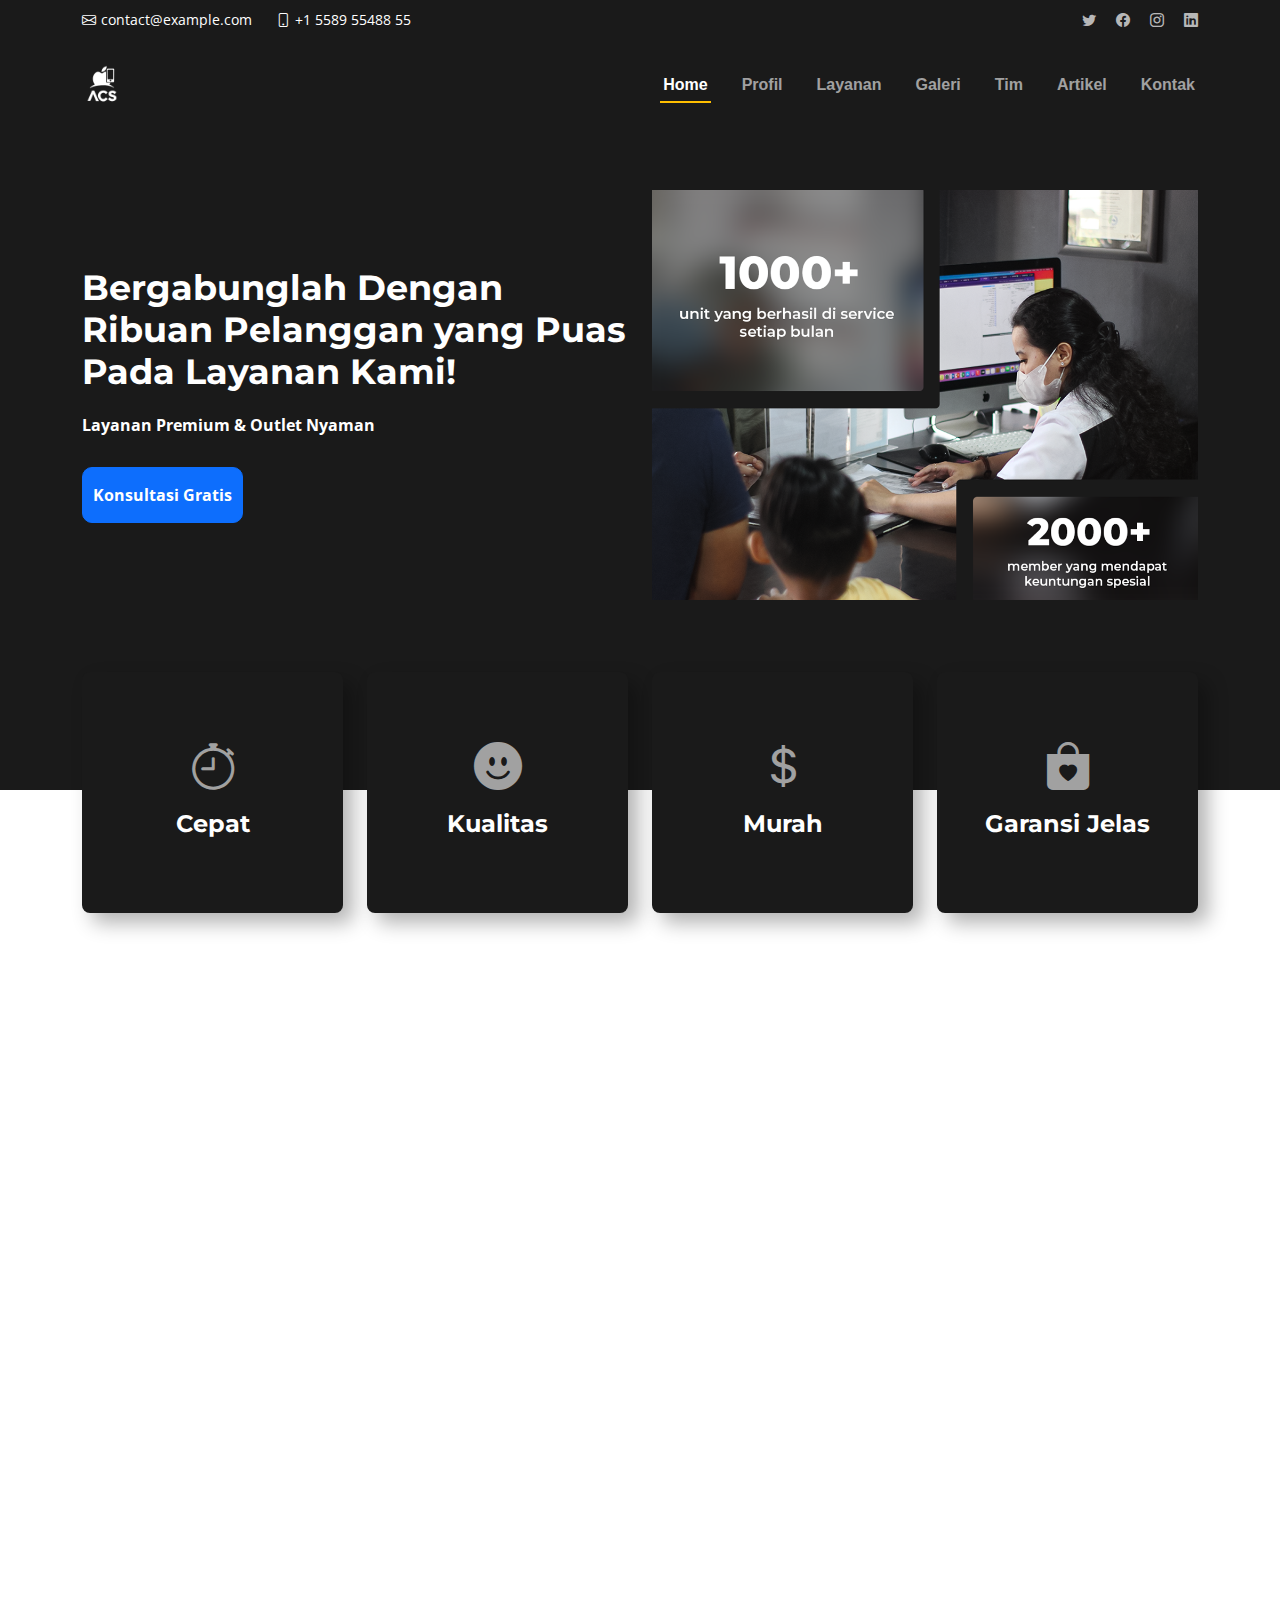
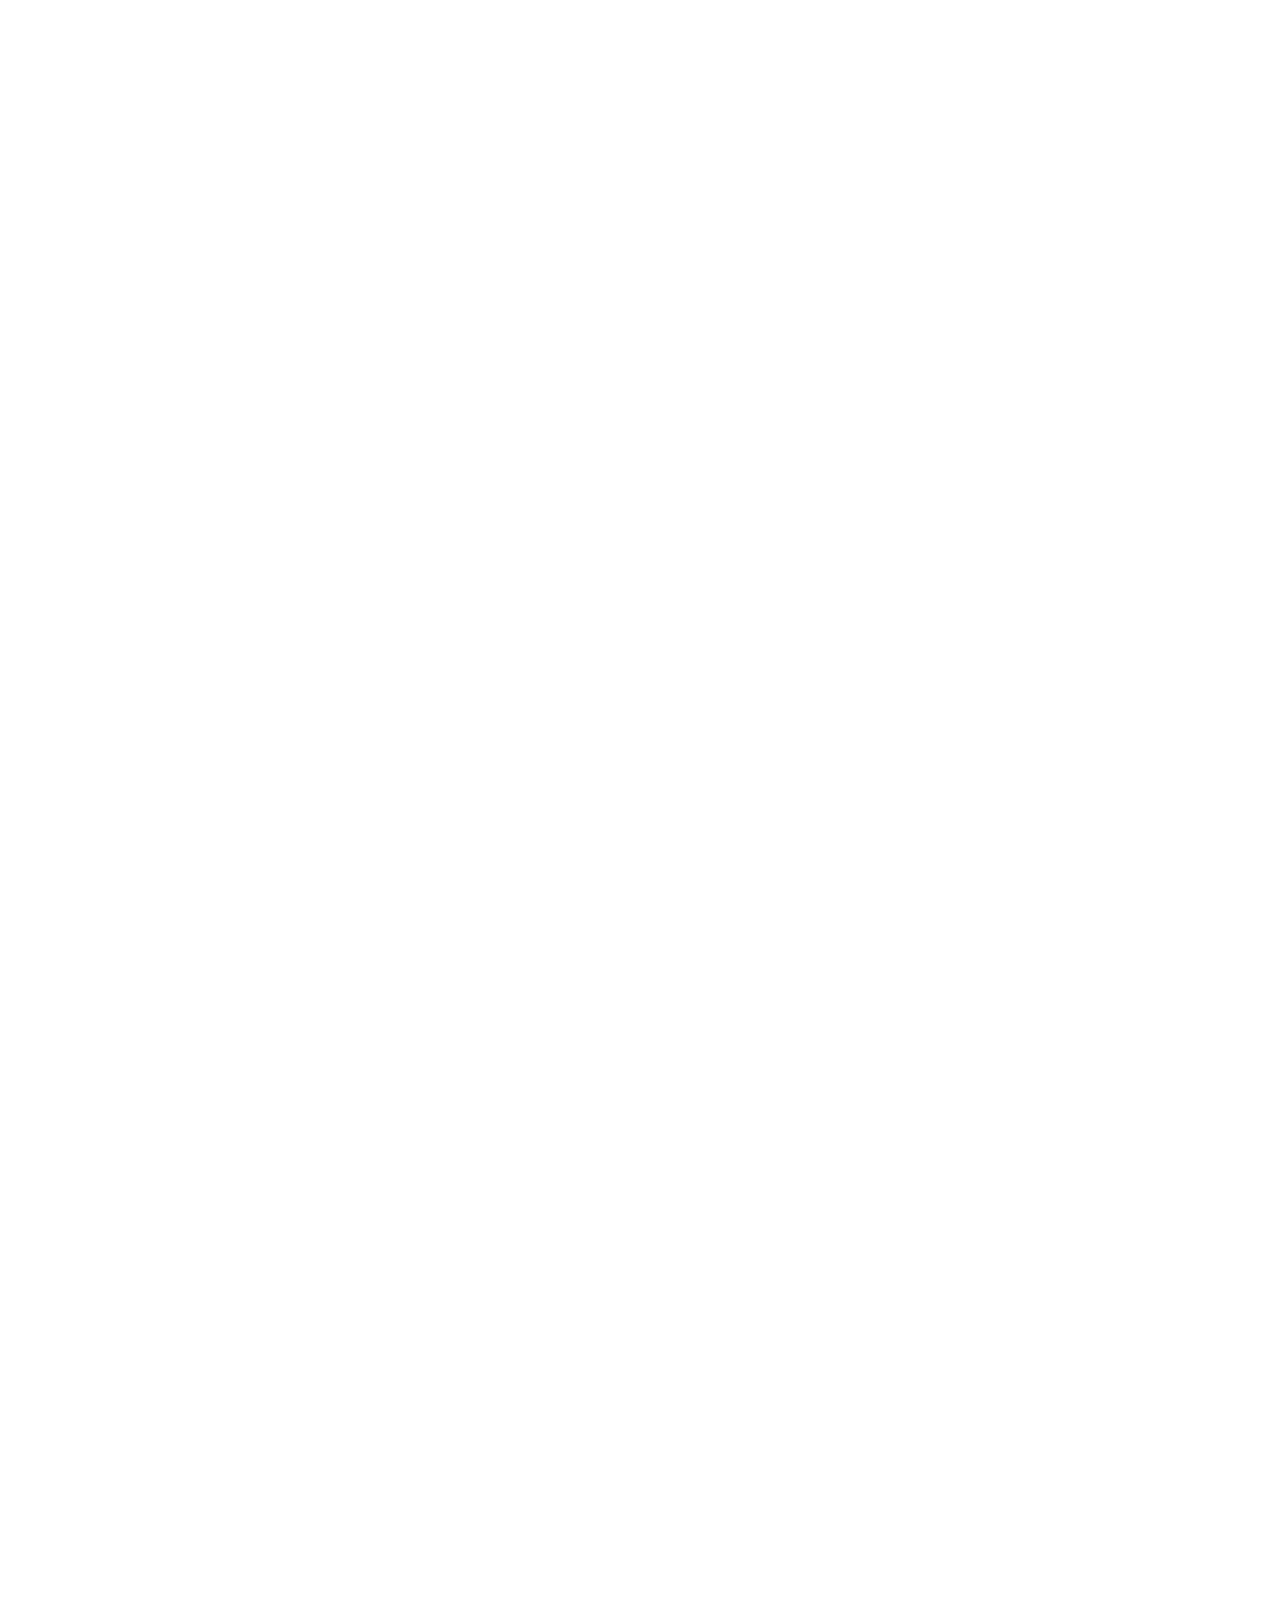
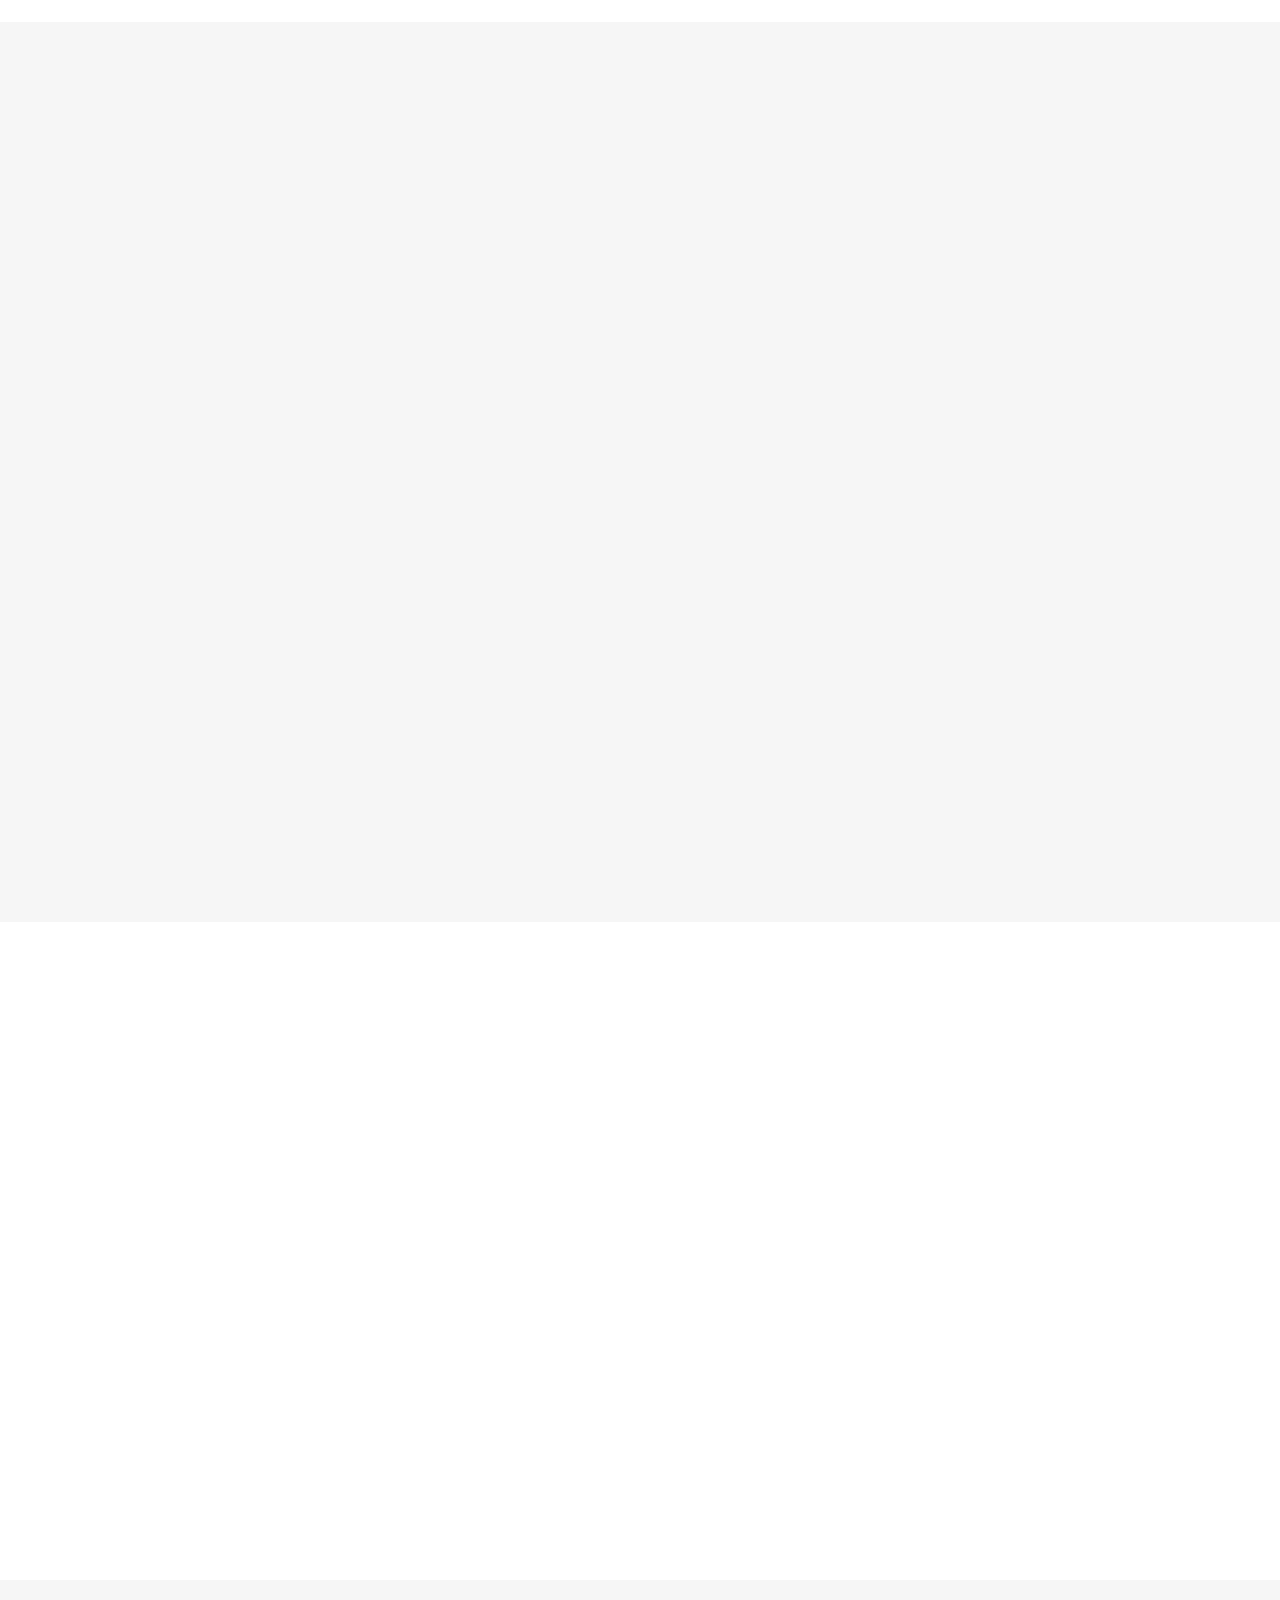
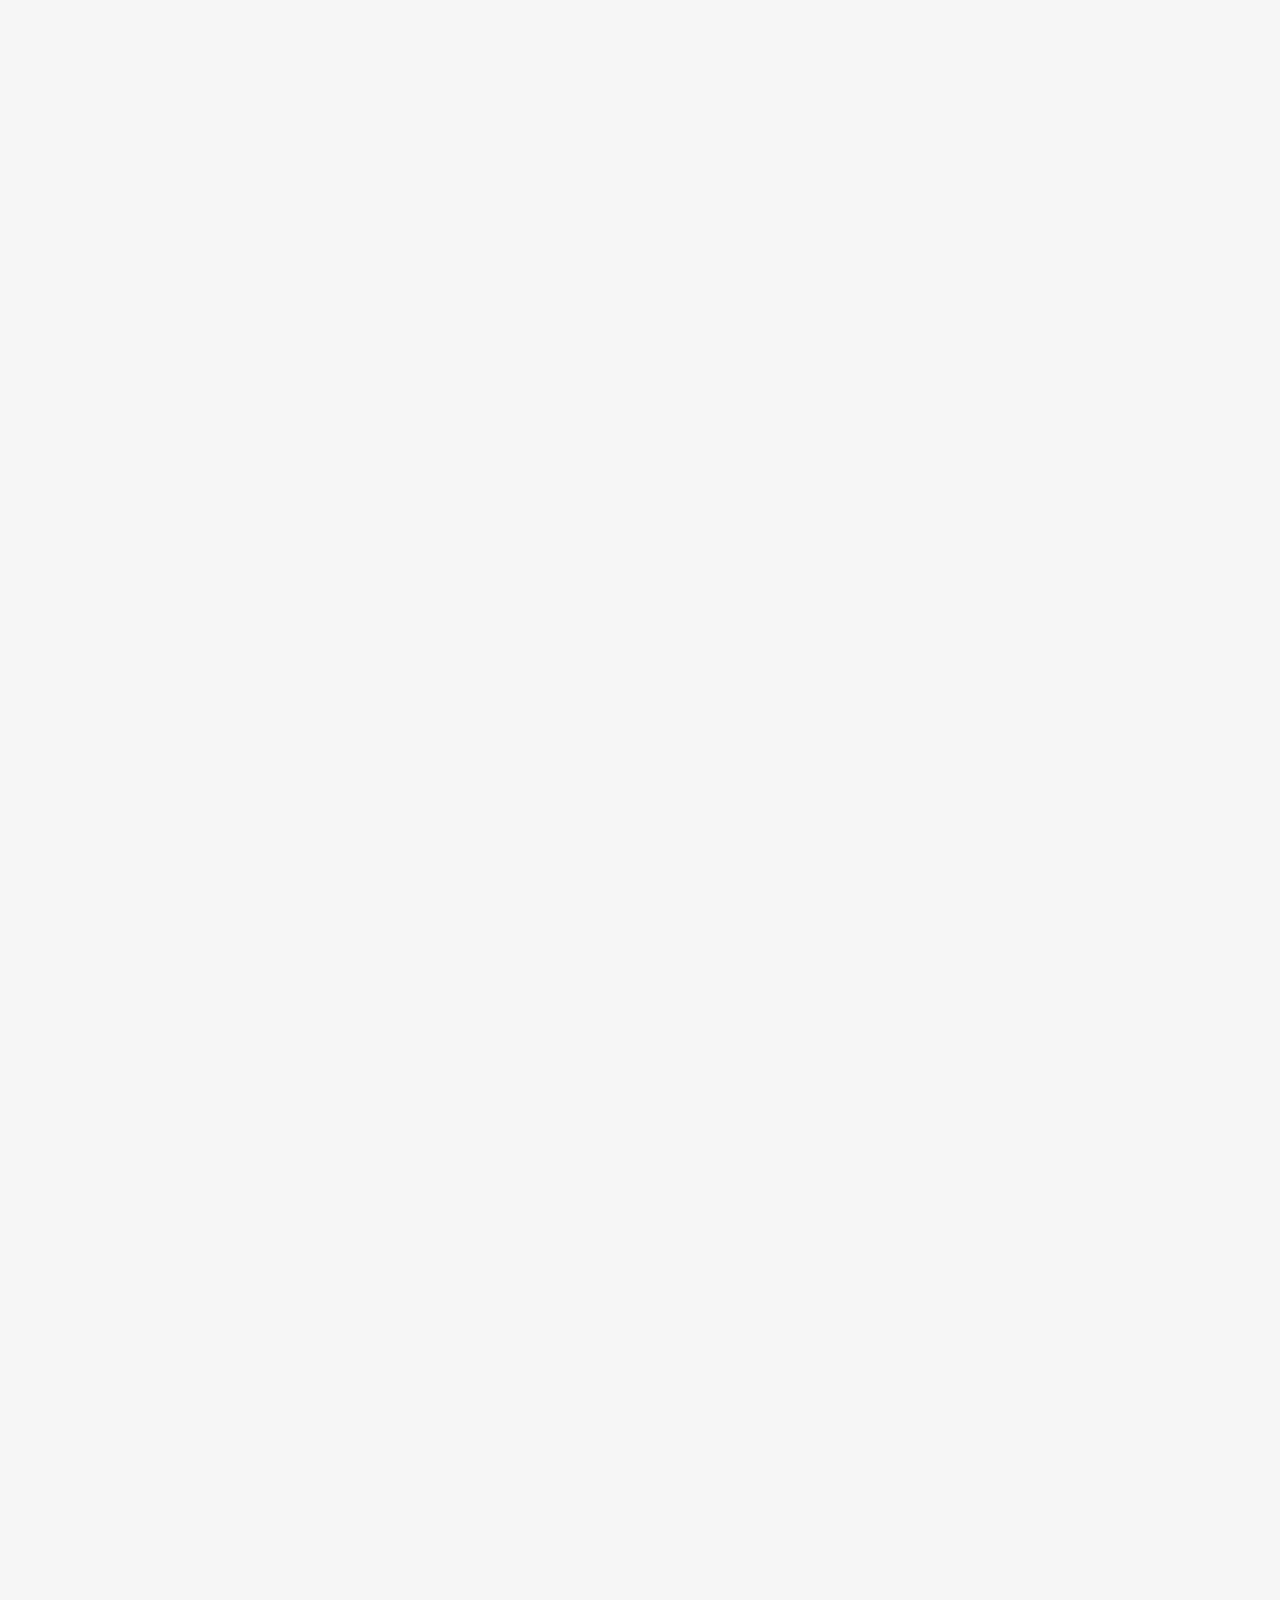
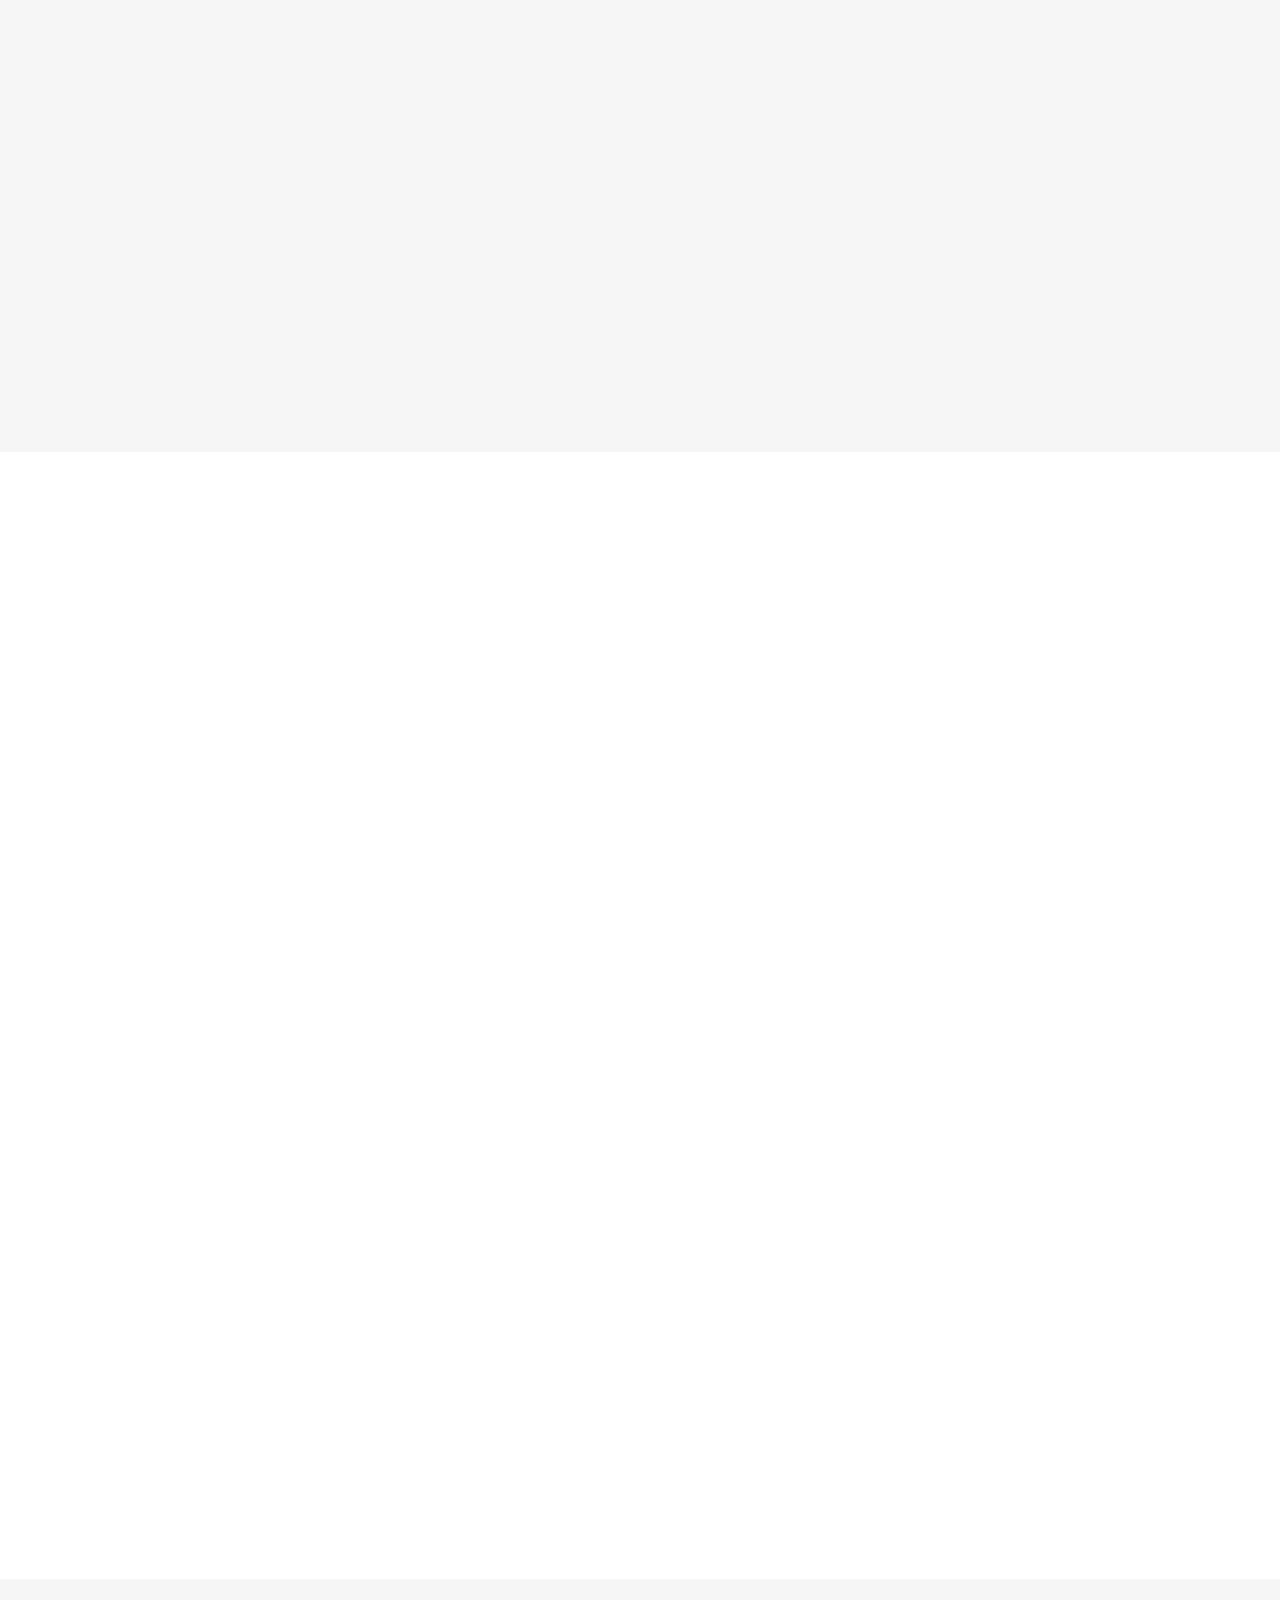
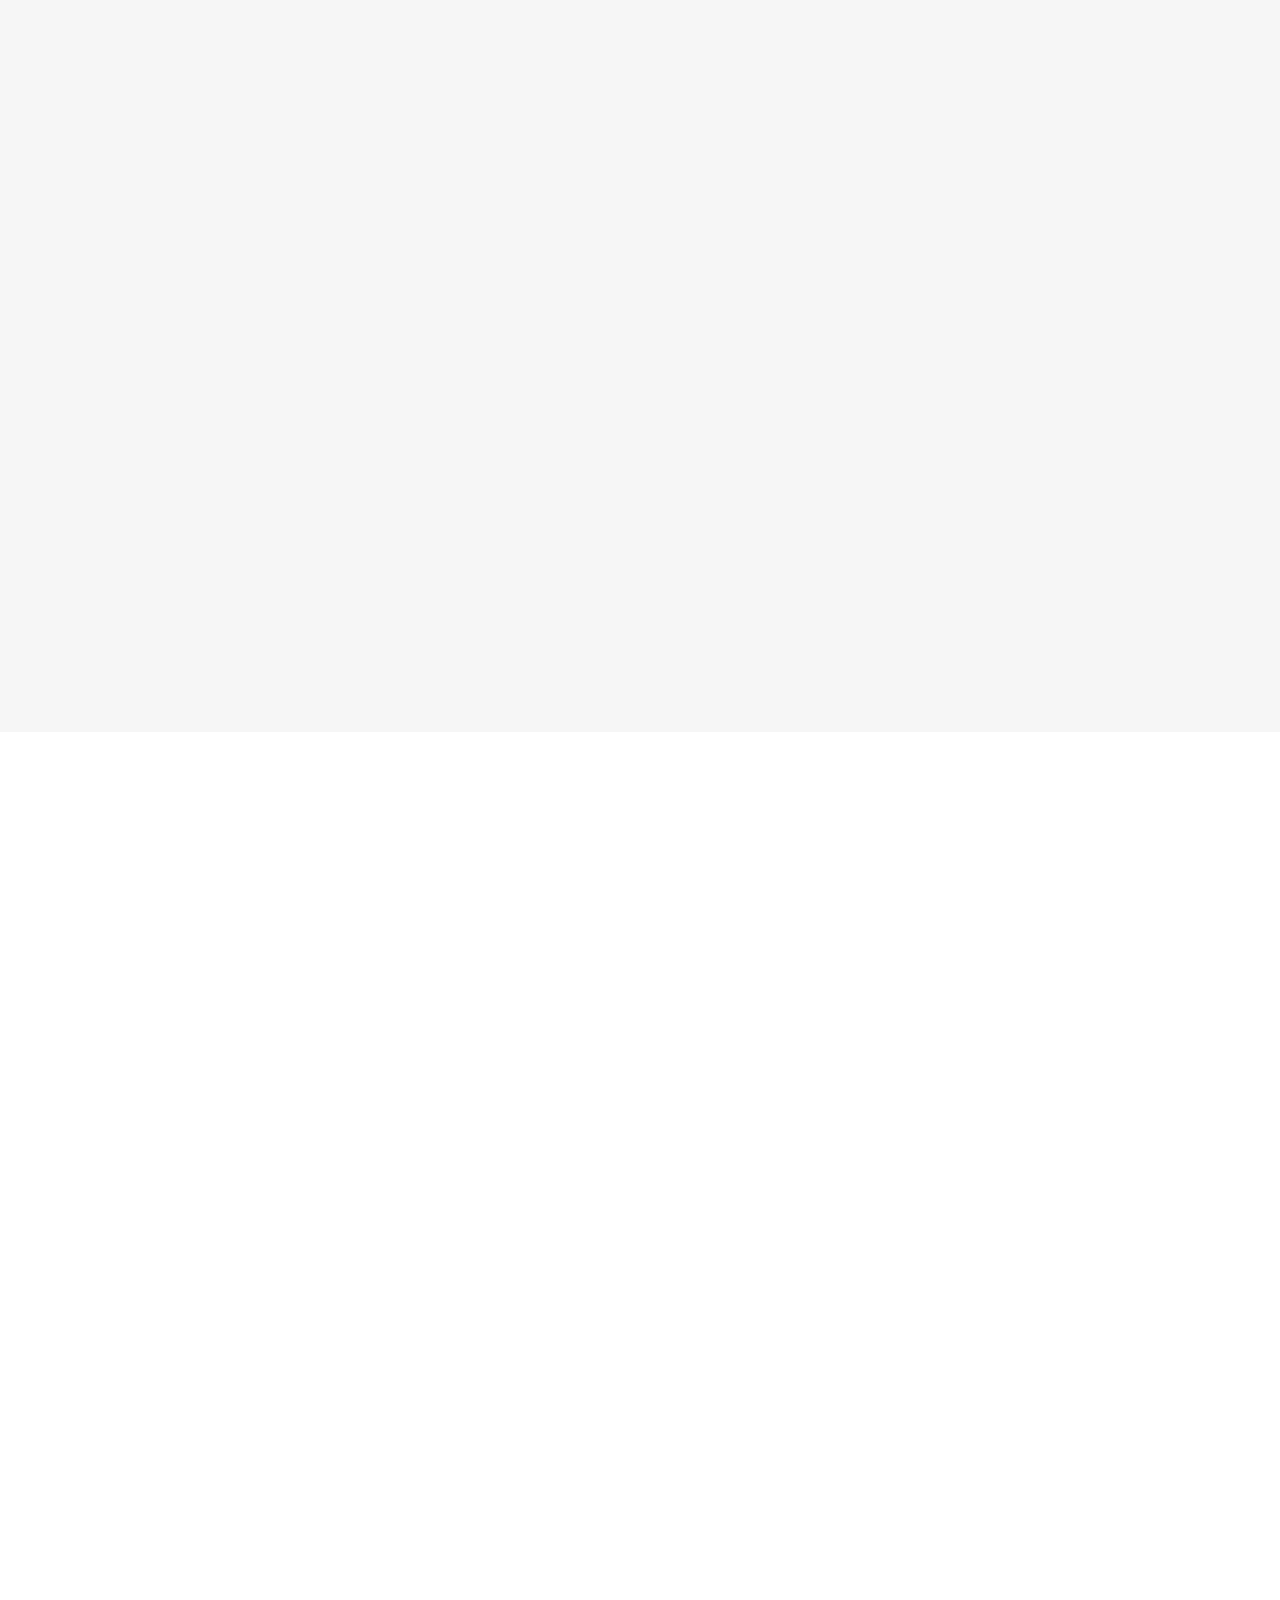
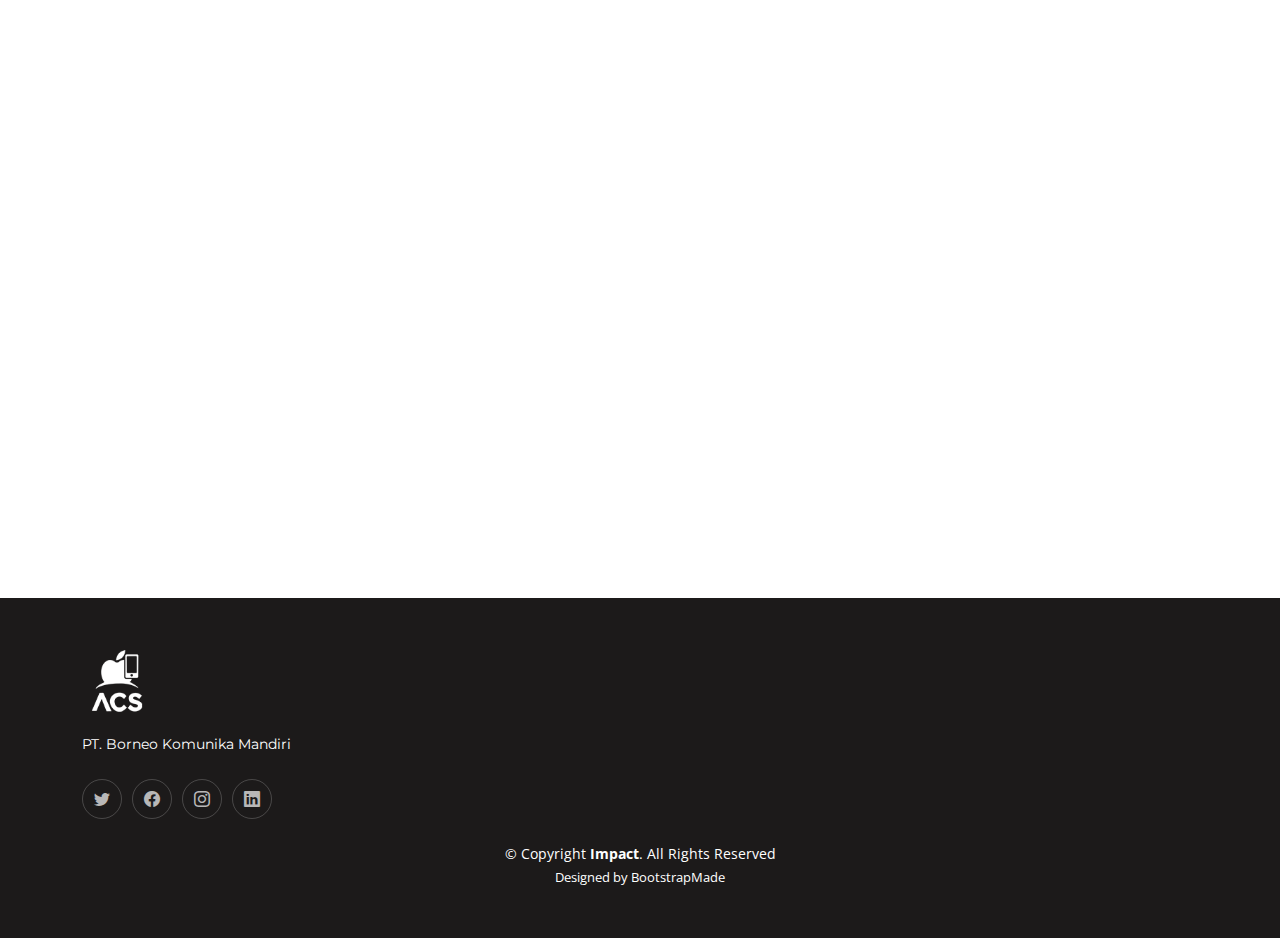
==== commit 0956bd29: "updating blog detail 1.3" ====
--- a/index.html
+++ b/index.html
@@ -157,7 +157,7 @@
             <p>Kami adalah perusahaan yang bergerak di bidang jasa perbaikan smartphone, yang bermula di Kota Balikpapan sejak tahun 2017.</p>
             <p>Memberikan Layanan Perbaikan Gadget dengan <span class="text-danger" style="font-weight: bolder;">KUALITAS PREMIUM</span> </p>
 
-            <p>Dengan Target Rasio 3% Kegagalan Perbaikan dan 5% Pembatalan Perbaikan, artinya Kami berusaha semaksimal mungkin agar Pernmaslahan Gadget Anda bisa teratasi. </p>
+            <!-- <p>Dengan Target Rasio 3% Kegagalan Perbaikan dan 5% Pembatalan Perbaikan, artinya Kami berusaha semaksimal mungkin agar Permasalahan Gadget Anda bisa teratasi. </p> -->
 
           </div>
           <div class="col-lg-6">
@@ -609,7 +609,7 @@
           <div class="col-xl-3 col-md-6 d-flex" data-aos="fade-up" data-aos-delay="100">
             <div class="member">
               <img src="assets/img/acs/tim_teknis.png" class="img-fluid" alt="">
-              <h4>Tim Teknis</h4>
+              <h4>Tim Teknisi</h4>
               <span>Berpengalaman & Bersertifikat</span>
             </div>
           </div><!-- End Team Member -->
@@ -627,7 +627,7 @@
           <div class="col-xl-3 col-md-6 d-flex" data-aos="fade-up" data-aos-delay="100">
             <div class="member">
               <img src="assets/img/acs/tim_pengiriman.png" class="img-fluid" alt="">
-              <h4>Tim Teknis</h4>
+              <h4>Tim Operasional</h4>
               <span>Cepat & Tepat</span>
             </div>
           </div><!-- End Team Member -->
@@ -667,7 +667,7 @@
                 </h3>
                 <div id="faq-content-1" class="accordion-collapse collapse" data-bs-parent="#faqlist">
                   <div class="accordion-body">
-                   Hubungi CS, sampaikan detail kerusakan perangkat Anda, bila perlu penjelasan yang lebih Teknis akan diteruskan ke Tim Teknisi. Setelah itu akan didapatkan Info Estimasi Harga & Waktu Pengerjaan
+                   Hubungi CS, sampaikan detail kerusakan perangkat Anda, bila perlu penjelasan yang lebih Teknis akan diteruskan ke Tim Teknisi. Setelah itu akan didapatkan Info Estimasi Harga & Waktu Pengerjaan.
                   </div>
                 </div>
               </div><!-- # Faq item-->
@@ -681,7 +681,7 @@
                 </h3>
                 <div id="faq-content-2" class="accordion-collapse collapse" data-bs-parent="#faqlist">
                   <div class="accordion-body">
-                   Tepat sekali, Staff Admin akan mengatur Antar Jemput ataupun pPengiriman Unit Anda dengan Packing yang super aman. 
+                   Tepat sekali, Staff Admin akan mengatur Antar Jemput ataupun Pengiriman Unit Anda dengan Packing yang super aman. 
                   </div>
                 </div>
               </div><!-- # Faq item-->
@@ -757,15 +757,15 @@
               <p class="post-category">Info</p>
 
               <h2 class="title">
-                <a href="blog-details.html">Tips & Trik Memilih Tempat Service</a>
+                <a href="blog-details.html">Solusi Face ID Yang Tidak Berfungsi</a><br><br>
               </h2>
 
               <div class="d-flex align-items-center">
-                <img src="assets/img/blog/blog-author.jpg" alt="" class="img-fluid post-author-img flex-shrink-0">
+                <img src="assets/img/acs/logo.png" style="background-color: #1a1a1a;"  alt="" class="img-fluid post-author-img flex-shrink-0">
                 <div class="post-meta">
-                  <p class="post-author">Admin</p>
+                  <p class="post-author">ACS</p>
                   <p class="post-date">
-                    <time datetime="2022-01-01">Jan 1, 2022</time>
+                    <time datetime="2024-10-21">Okt 21, 2024</time>
                   </p>
                 </div>
               </div>
@@ -783,15 +783,16 @@
               <p class="post-category">Layanan</p>
 
               <h2 class="title">
-                <a href="blog-details.html">Ketahui Penyebab Layar Green Screen</a>
+                <!-- <a href="blog-details.html">Ketahui Penyebab Layar Green Screen</a> -->
+                <a href="blog-details2.html">Tips Menjaga Battery Health Pada Apple Device Agar Tetap Optimal</a>
               </h2>
 
               <div class="d-flex align-items-center">
-                <img src="assets/img/blog/blog-author-2.jpg" alt="" class="img-fluid post-author-img flex-shrink-0">
+                <img src="assets/img/acs/logo.png" style="background-color: #1a1a1a;"  alt="" class="img-fluid post-author-img flex-shrink-0">
                 <div class="post-meta">
-                  <p class="post-author">Admin</p>
+                  <p class="post-author">ACS</p>
                   <p class="post-date">
-                    <time datetime="2022-01-01">Jun 5, 2022</time>
+                    <time datetime="2024-10-21">Okt 21, 2024</time>
                   </p>
                 </div>
               </div>
@@ -809,15 +810,16 @@
               <p class="post-category">Promo</p>
 
               <h2 class="title">
-                <a href="blog-details.html">Price List Promo & Harga periode Mei 2024</a>
+                <!-- <a href="blog-details.html">Price List Promo & Harga periode Mei 2024</a> -->
+                <a href="blog-details3.html">Keuntungan Join Member ACS</a><br><br><br>
               </h2>
 
               <div class="d-flex align-items-center">
-                <img src="assets/img/blog/blog-author-3.jpg" alt="" class="img-fluid post-author-img flex-shrink-0">
+                <img src="assets/img/acs/logo.png" style="background-color: #1a1a1a;"  alt="" class="img-fluid post-author-img flex-shrink-0">
                 <div class="post-meta">
-                  <p class="post-author">Admin</p>
+                  <p class="post-author">ACS</p>
                   <p class="post-date">
-                    <time datetime="2022-01-01">Jun 22, 2022</time>
+                    <time datetime="2024-10-21">Okt 21, 2024</time>
                   </p>
                 </div>
               </div>
--- a/assets/css/main.css
+++ b/assets/css/main.css
@@ -2147,7 +2147,7 @@
 }
 
 .blog .blog-details .content h3 {
-  font-size: 22px;
+  font-size: 24px;
   margin-top: 30px;
   font-weight: bold;
 }
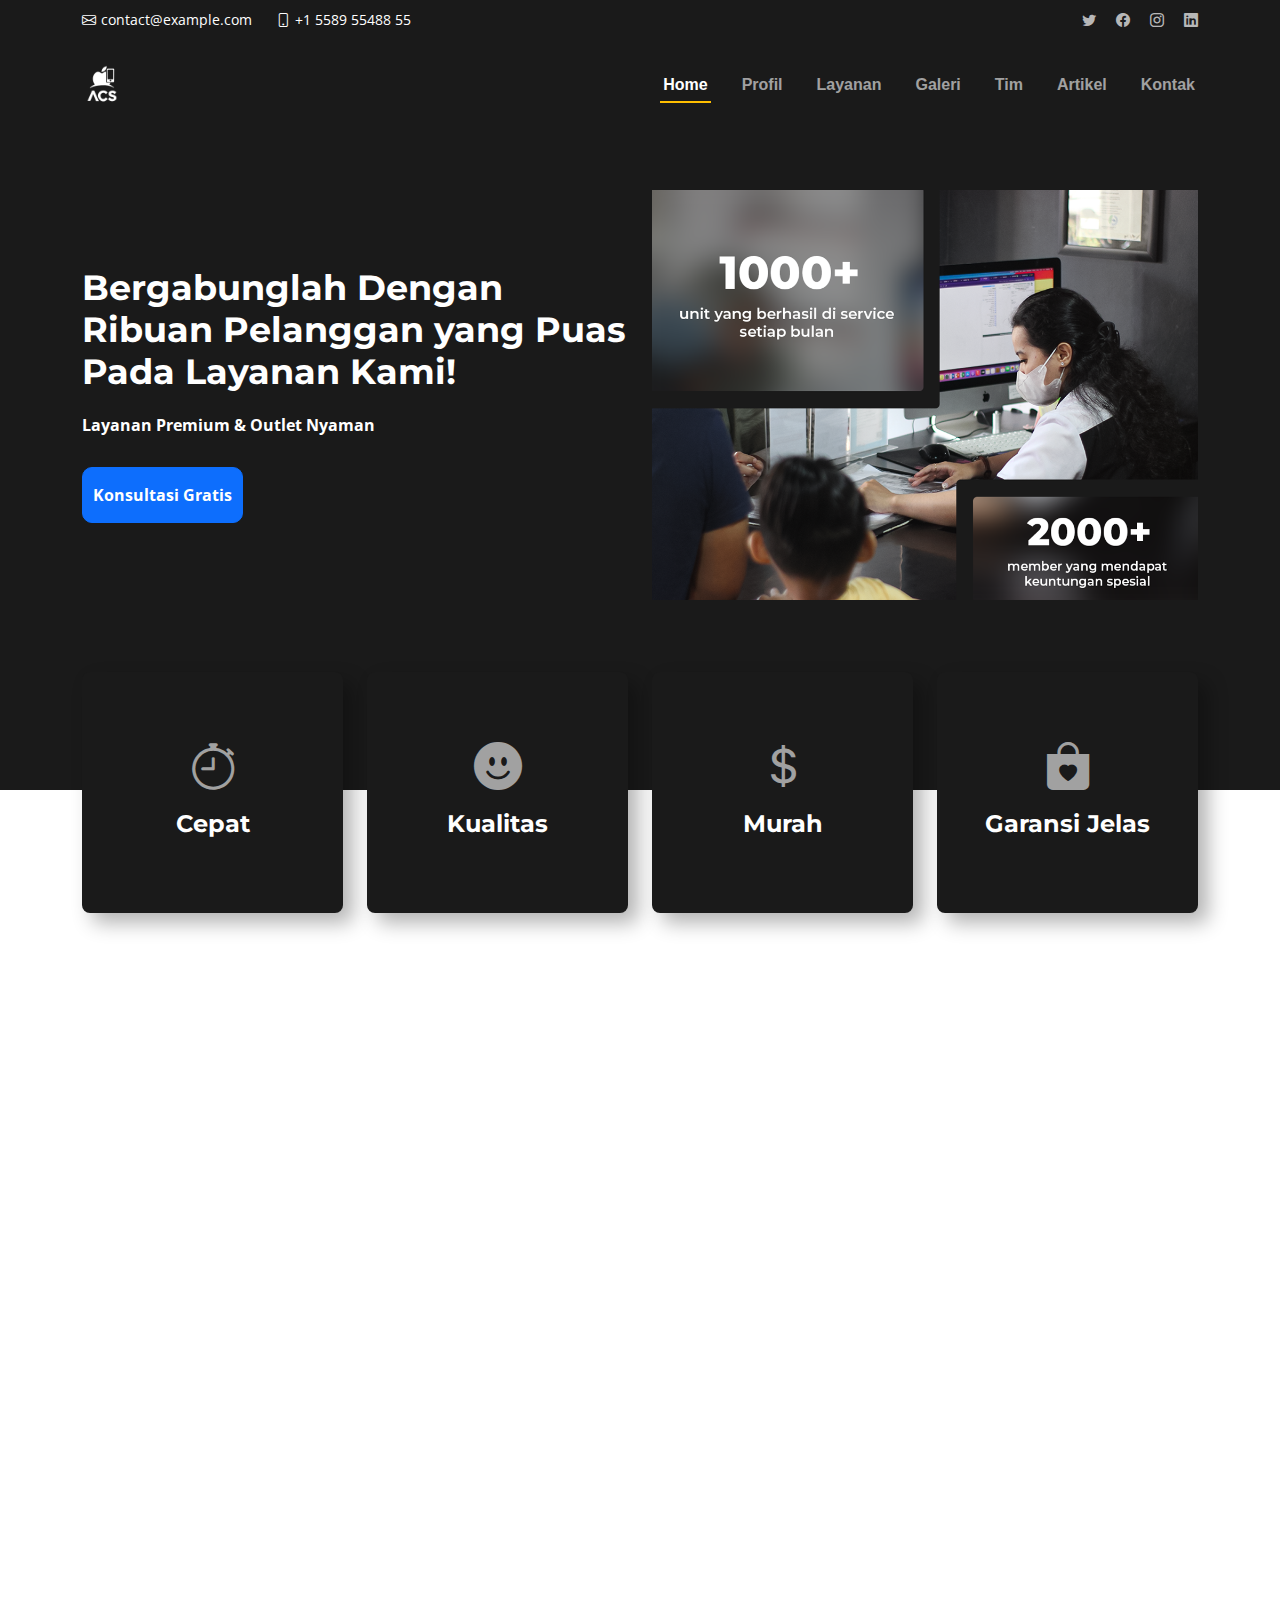
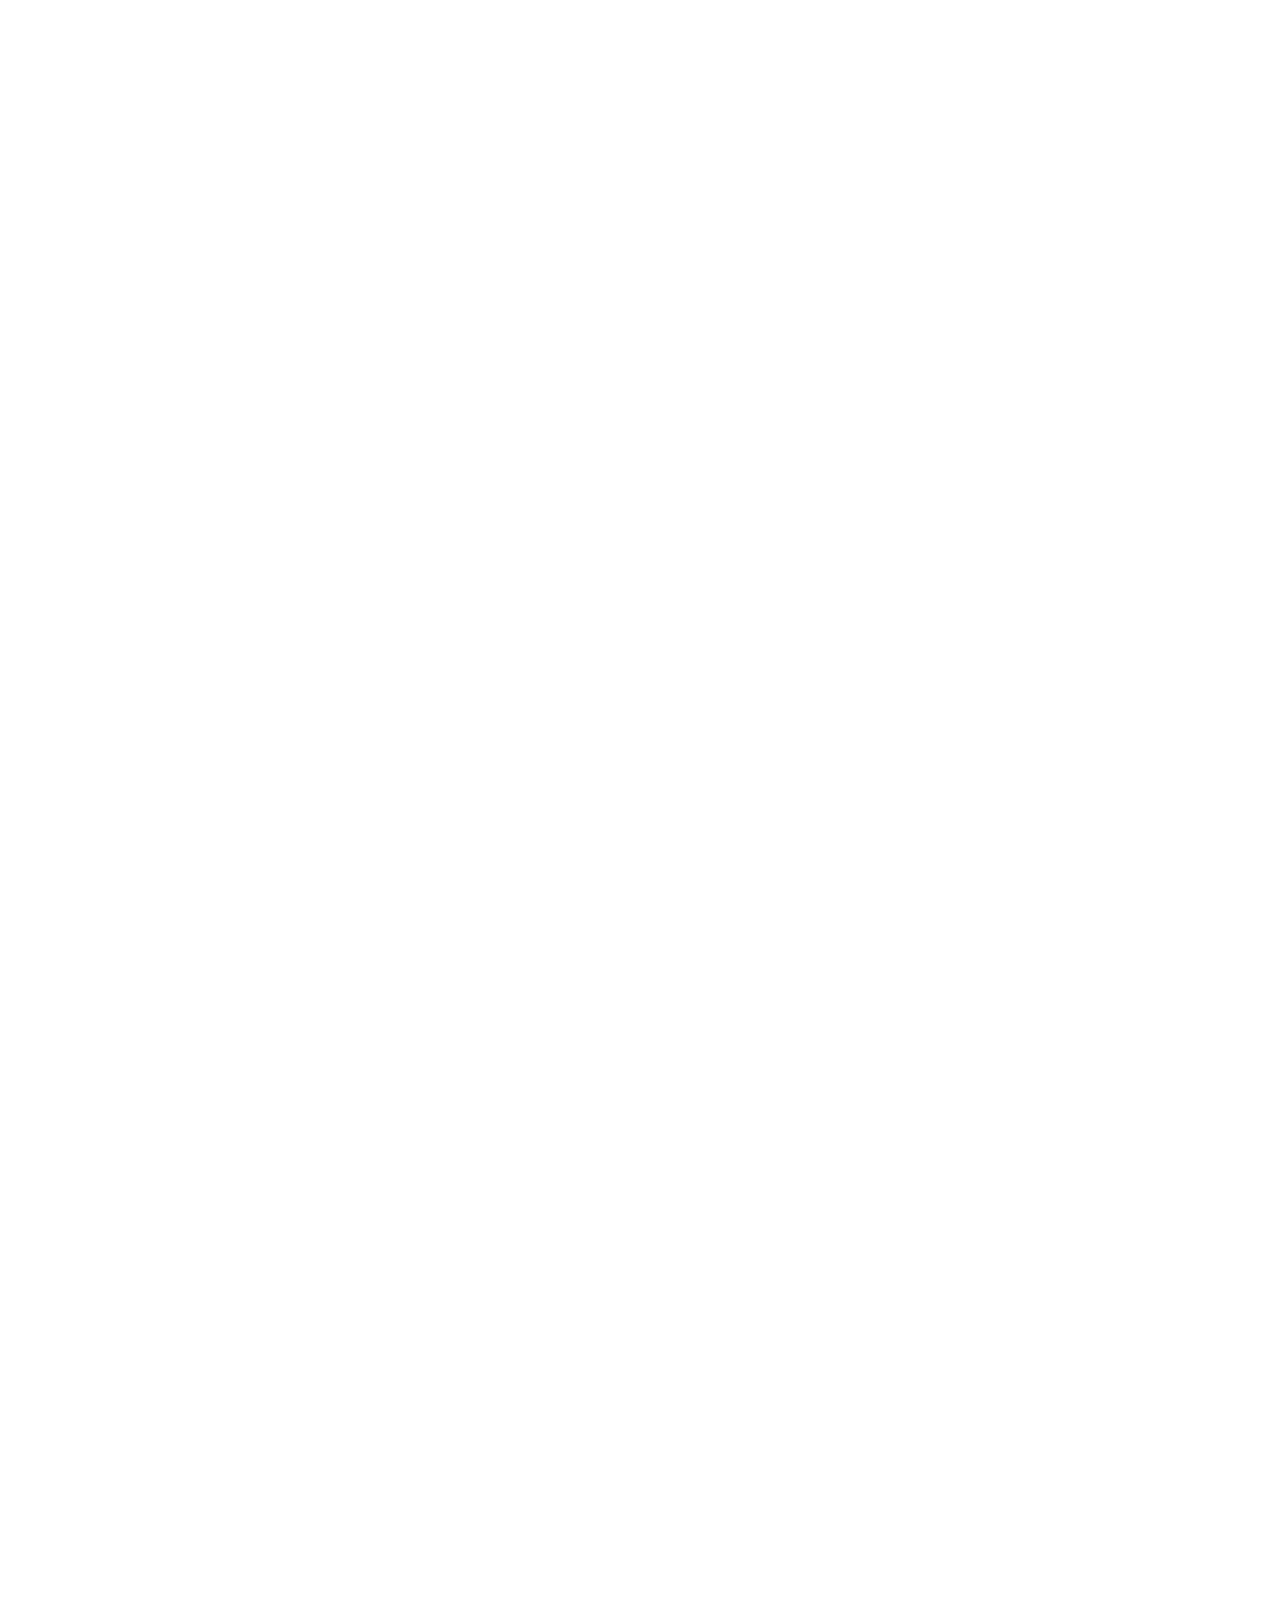
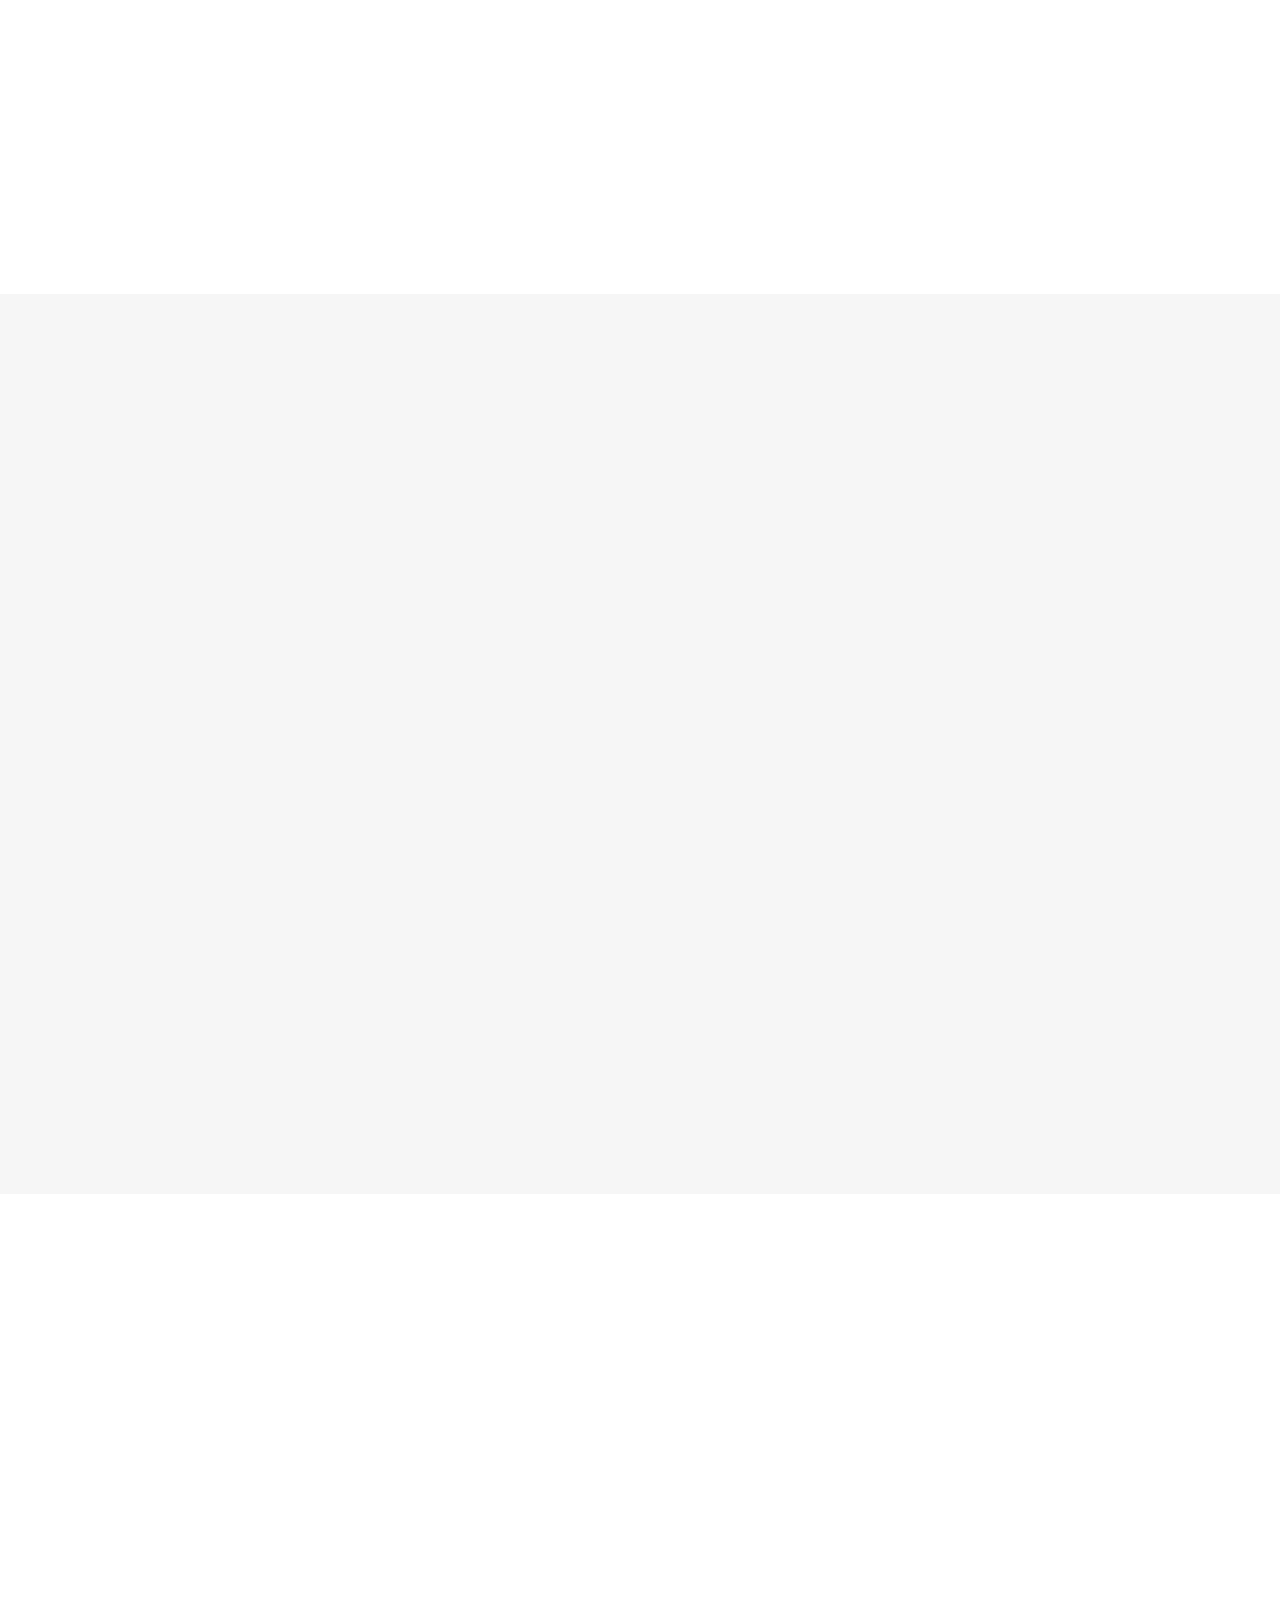
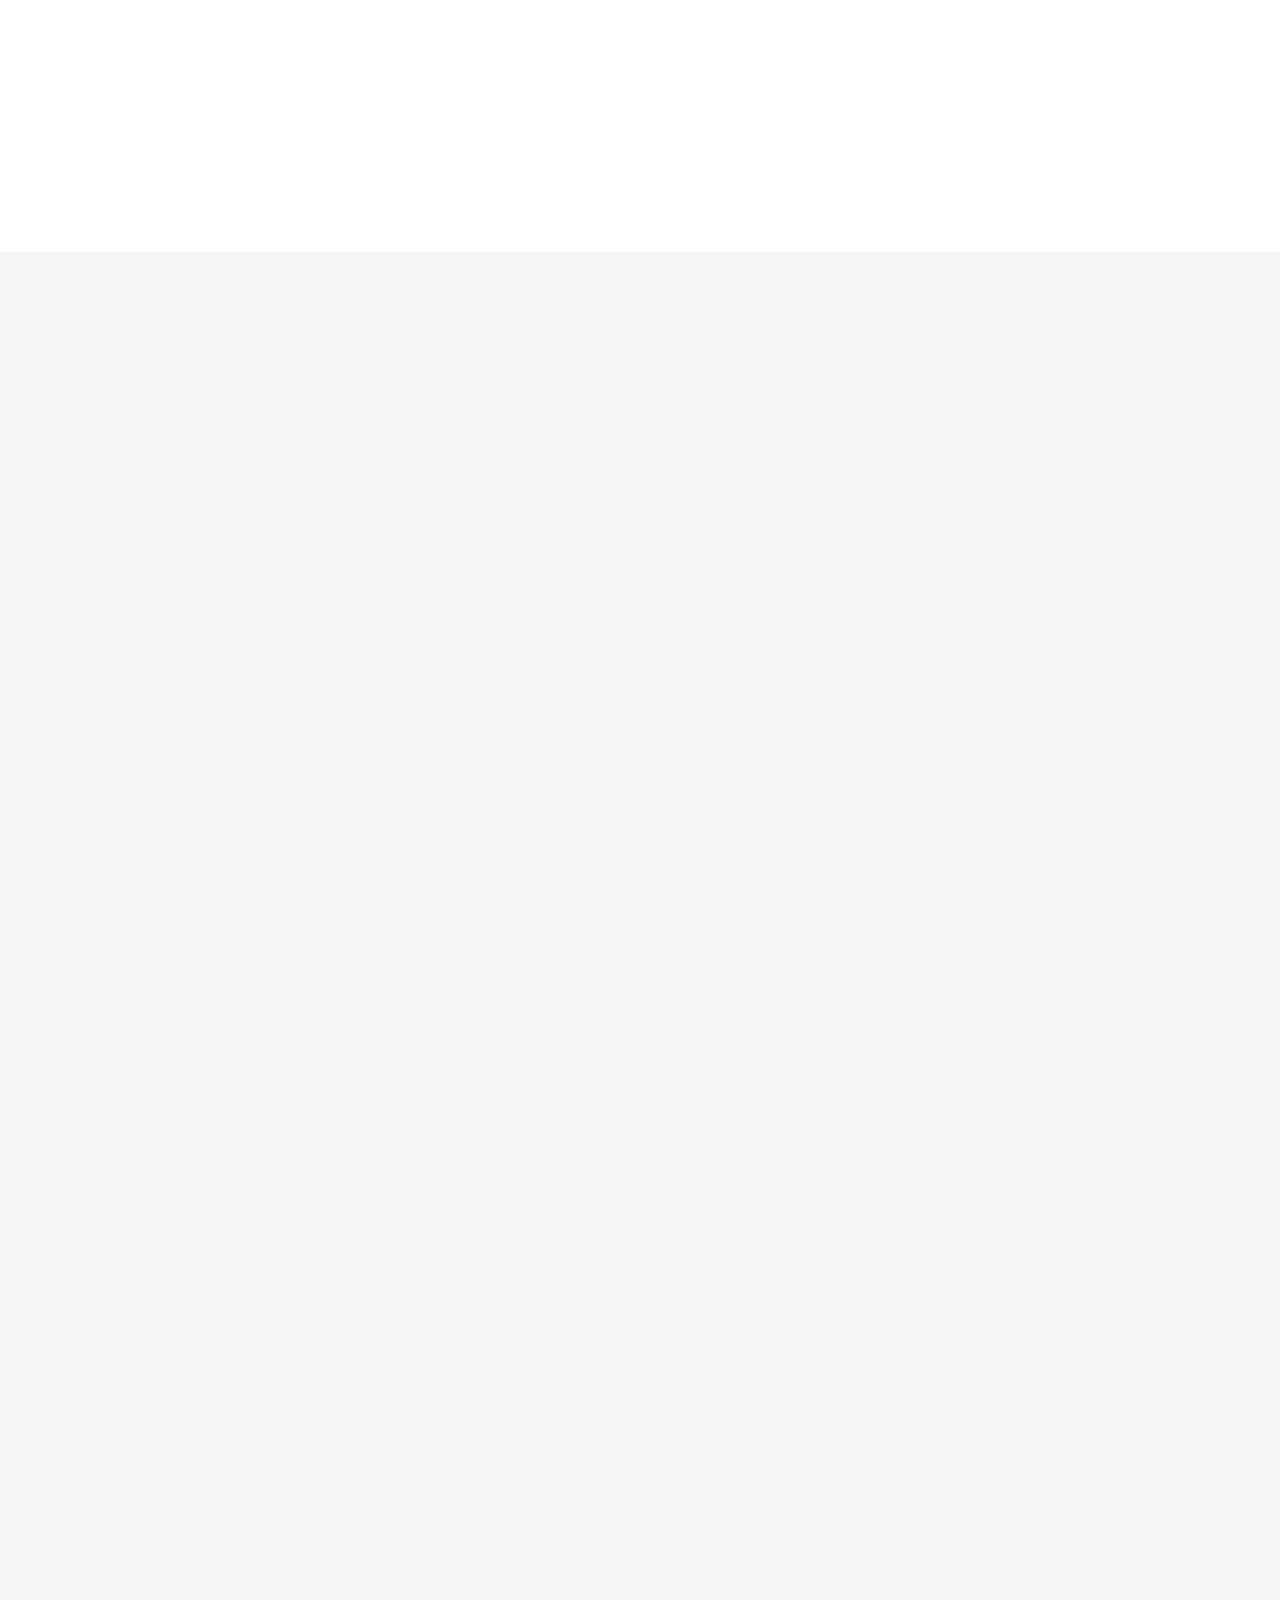
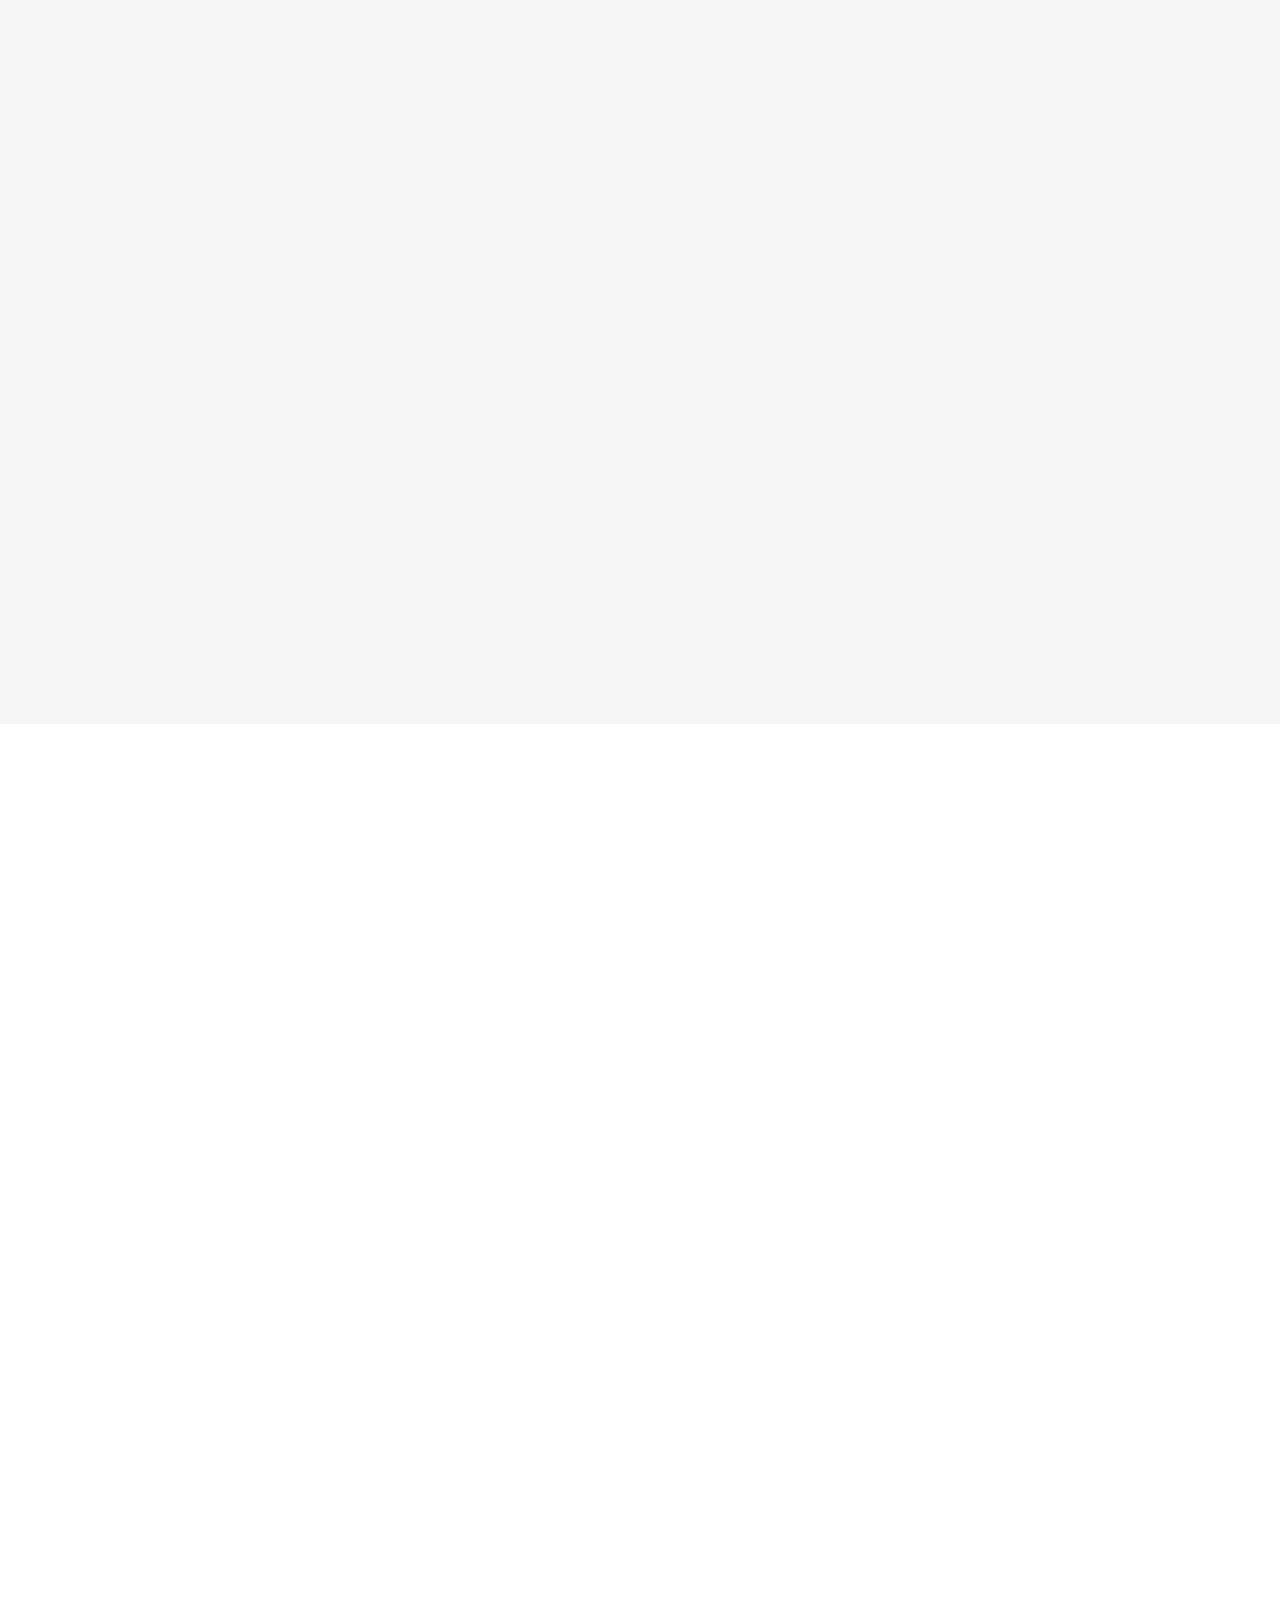
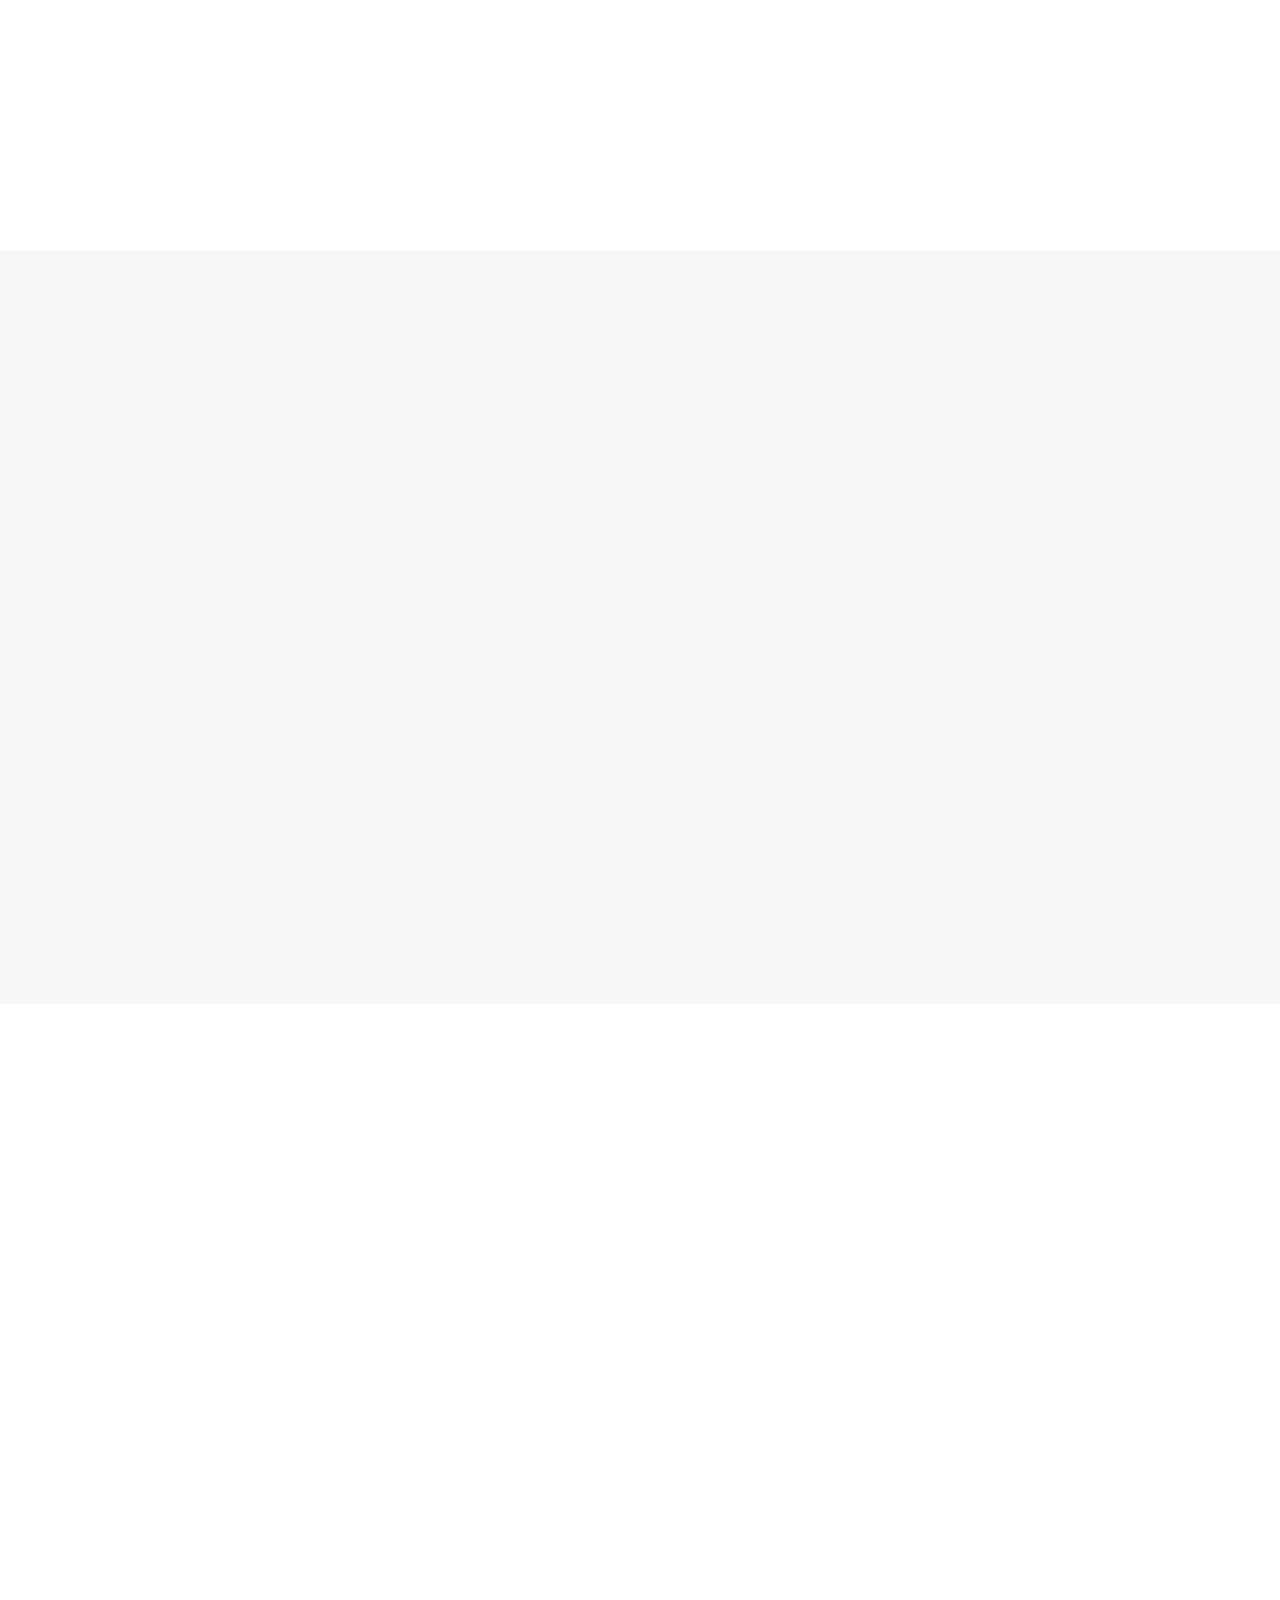
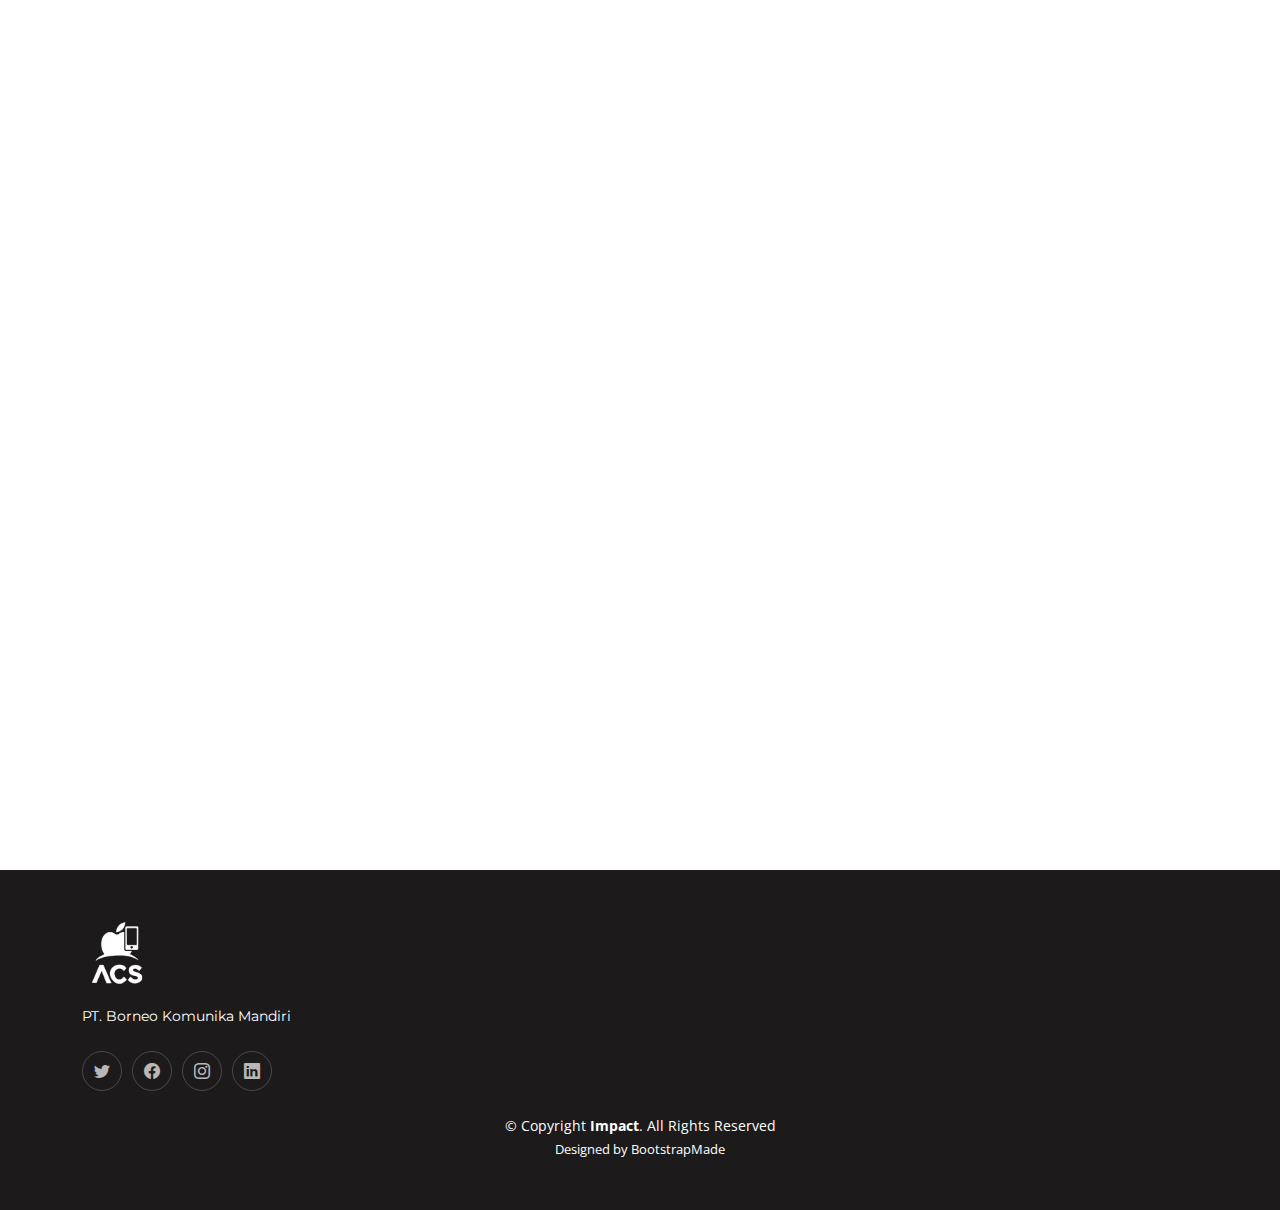
==== commit c08f3a51: "updating blog detail final" ====
--- a/index.html
+++ b/index.html
@@ -166,19 +166,20 @@
               </p>
               <h5>Visi</h5>
               <ul>
-                <li><i class="bi bi-check-circle-fill" style="color: #003cff !important;"></i>Kepuasan Pelanggan</li>
-                <li><i class="bi bi-check-circle-fill" style="color: #003cff !important;"></i>Kemudahan Proses Perbaikan dengan Harga Bersaing</li>
+                <li>Menjadi tempat service Terpercaya, Professional, Terbaik dan Termurah bagi Pengguna Apple Device dan Gadget lainnya</li>
+                
               </ul>
               <h5>Misi</h5>
               <ul>
-                <li><i class="bi bi-check-circle-fill" style="color: #003cff !important;"></i> Menyediakan Tim Perbaikan ber-sertifikasi dan berpengalaman</li>
-                <li><i class="bi bi-check-circle-fill" style="color: #003cff !important;"></i> Spare Part dan Aksesoris Berkualitas</li>
-                <li><i class="bi bi-check-circle-fill" style="color: #003cff !important;"></i> Kemudahan Proses Garansi dan Member Benefit</li>
-                <li><i class="bi bi-check-circle-fill" style="color: #003cff !important;"></i> 3 Cabang Lokasi Strategis dekat dengan Lokasi Anda</li>
+                <li><i class="bi bi-check-circle-fill" style="color: #003cff !important;"></i> Menyediakan Tempat yang Nyaman, Konsultasi Gratis Harga terbaik dan terjangkau, kemudahan pengiriman unit Luar Kota, juga antar-jemput unit gratis bagi Member.</li>
+                <li><i class="bi bi-check-circle-fill" style="color: #003cff !important;"></i> Empati dan  Kepercayaan. Memberikan pelayanan yang Terpercaya, Professional, Empati dan mengedepankan Kualitas serta Solusi Terbaik dalam penanganan Unit milik Pelanggan.</li>
+                <li><i class="bi bi-check-circle-fill" style="color: #003cff !important;"></i> Membangun dan menyediakan SDM yang professional,handal,jujur, ber-etika dan bertanggung jawab dalam melayani Anda.  Teknisi berpengalaman dan Berserifikat, serta CS yang ramah dan friendly.</li>
+                <li><i class="bi bi-check-circle-fill" style="color: #003cff !important;"></i> Menyediakan Part & Aksesoris berkualitas, Harga terjangkau dan Garansi yang Jelas. Kemudahan Proses Klaim Garansi. Memiliki 3 Cabang di Balikpapan dengan lokasi strategis dekat Anda.</li>
               </ul>
-              <p>
-              Percayakan perbaikan Gadget Anda kepada Kami
-              </p>
+              <h5>Motto</h5>
+              <ul>
+                <li><b>3S ( Senyum , Sapa , Santun )</b></li>
+              </ul>
 
               <div class="position-relative mt-4">
                 <img src="assets/img/acs/tim.png" class="img-fluid rounded-4" alt="">
@@ -533,7 +534,7 @@
                 <a href="assets/img/acs/galeri_7.png" data-gallery="portfolio-gallery-app" class="glightbox"><img src="assets/img/acs/galeri_7.png" class="img-fluid" alt=""></a>
                 <div class="portfolio-info">
                   <h4><a href="portfolio-details.html" title="More Details">Layanan</a></h4>
-                  <p>Proses Perbaikan Unit</p>
+                  <p>Proses Perbaikan IPhone</p>
                 </div>
               </div>
             </div><!-- End Portfolio Item -->
@@ -542,8 +543,8 @@
               <div class="portfolio-wrap">
                 <a href="assets/img/acs/galeri_8.png" data-gallery="portfolio-gallery-app" class="glightbox"><img src="assets/img/acs/galeri_8.png" class="img-fluid" alt=""></a>
                 <div class="portfolio-info">
-                  <h4><a href="portfolio-details.html" title="More Details">layanan</a></h4>
-                  <p>Proses Perbaikan Unit</p>
+                  <h4><a href="portfolio-details.html" title="More Details">Layanan</a></h4>
+                  <p>Proses Perbaikan Android</p>
                 </div>
               </div>
             </div><!-- End Portfolio Item -->
@@ -553,7 +554,7 @@
                 <a href="assets/img/acs/galeri_9.png" data-gallery="portfolio-gallery-app" class="glightbox"><img src="assets/img/acs/galeri_9.png" class="img-fluid" alt=""></a>
                 <div class="portfolio-info">
                   <h4><a href="portfolio-details.html" title="More Details">Layanan</a></h4>
-                  <p>Proses Perbaikan Unit</p>
+                  <p>Proses Penggantian Baterai</p>
                 </div>
               </div>
             </div><!-- End Portfolio Item -->
@@ -563,7 +564,7 @@
                 <a href="assets/img/acs/galeri_10.png" data-gallery="portfolio-gallery-app" class="glightbox"><img src="assets/img/acs/galeri_10.png" class="img-fluid" alt=""></a>
                 <div class="portfolio-info">
                   <h4><a href="portfolio-details.html" title="More Details">Layanan</a></h4>
-                  <p>Konsultasi Gratis</p>
+                  <p>Konsultasi Gratis Dengan Teknisi</p>
                 </div>
               </div>
             </div><!-- End Portfolio Item -->
@@ -573,7 +574,7 @@
                 <a href="assets/img/acs/galeri_11.png" data-gallery="portfolio-gallery-app" class="glightbox"><img src="assets/img/acs/galeri_11.png" class="img-fluid" alt=""></a>
                 <div class="portfolio-info">
                   <h4><a href="portfolio-details.html" title="More Details">Layanan</a></h4>
-                  <p>Konsultasi Gratis</p>
+                  <p>Member</p>
                 </div>
               </div>
             </div><!-- End Portfolio Item -->
@@ -583,7 +584,7 @@
                 <a href="assets/img/acs/galeri_12.png" data-gallery="portfolio-gallery-app" class="glightbox"><img src="assets/img/acs/galeri_12.png" class="img-fluid" alt=""></a>
                 <div class="portfolio-info">
                   <h4><a href="portfolio-details.html" title="More Details">Layanan</a></h4>
-                  <p>Konsultasi Gratis</p>
+                  <p>Terintegrasi Rekam Data Service</p>
                 </div>
               </div>
             </div><!-- End Portfolio Item -->
@@ -751,13 +752,13 @@
             <article>
 
               <div class="post-img">
-                <img src="assets/img/blog/blog-1.jpg" alt="" class="img-fluid">
-              </div>
-
-              <p class="post-category">Info</p>
+                <img src="assets/img/acs/artikel_1.png" alt="" class="img-fluid">
+              </div>
+
+              <p class="post-category">Tips & Triks</p>
 
               <h2 class="title">
-                <a href="blog-details.html">Solusi Face ID Yang Tidak Berfungsi</a><br><br>
+                <a href="blog-details.html">Solusi Face ID Yang Tidak Berfungsi</a>
               </h2>
 
               <div class="d-flex align-items-center">
@@ -777,10 +778,10 @@
             <article>
 
               <div class="post-img">
-                <img src="assets/img/blog/blog-2.jpg" alt="" class="img-fluid">
-              </div>
-
-              <p class="post-category">Layanan</p>
+                <img src="assets/img/acs/artikel_2.png" alt="" class="img-fluid">
+              </div>
+
+              <p class="post-category">Tips & Triks</p>
 
               <h2 class="title">
                 <!-- <a href="blog-details.html">Ketahui Penyebab Layar Green Screen</a> -->
@@ -804,14 +805,14 @@
             <article>
 
               <div class="post-img">
-                <img src="assets/img/blog/blog-3.jpg" alt="" class="img-fluid">
+                <img src="assets/img/acs/artikel_3.png" alt="" class="img-fluid">
               </div>
 
               <p class="post-category">Promo</p>
 
               <h2 class="title">
                 <!-- <a href="blog-details.html">Price List Promo & Harga periode Mei 2024</a> -->
-                <a href="blog-details3.html">Keuntungan Join Member ACS</a><br><br><br>
+                <a href="blog-details3.html">Keuntungan Join Member ACS</a>
               </h2>
 
               <div class="d-flex align-items-center">
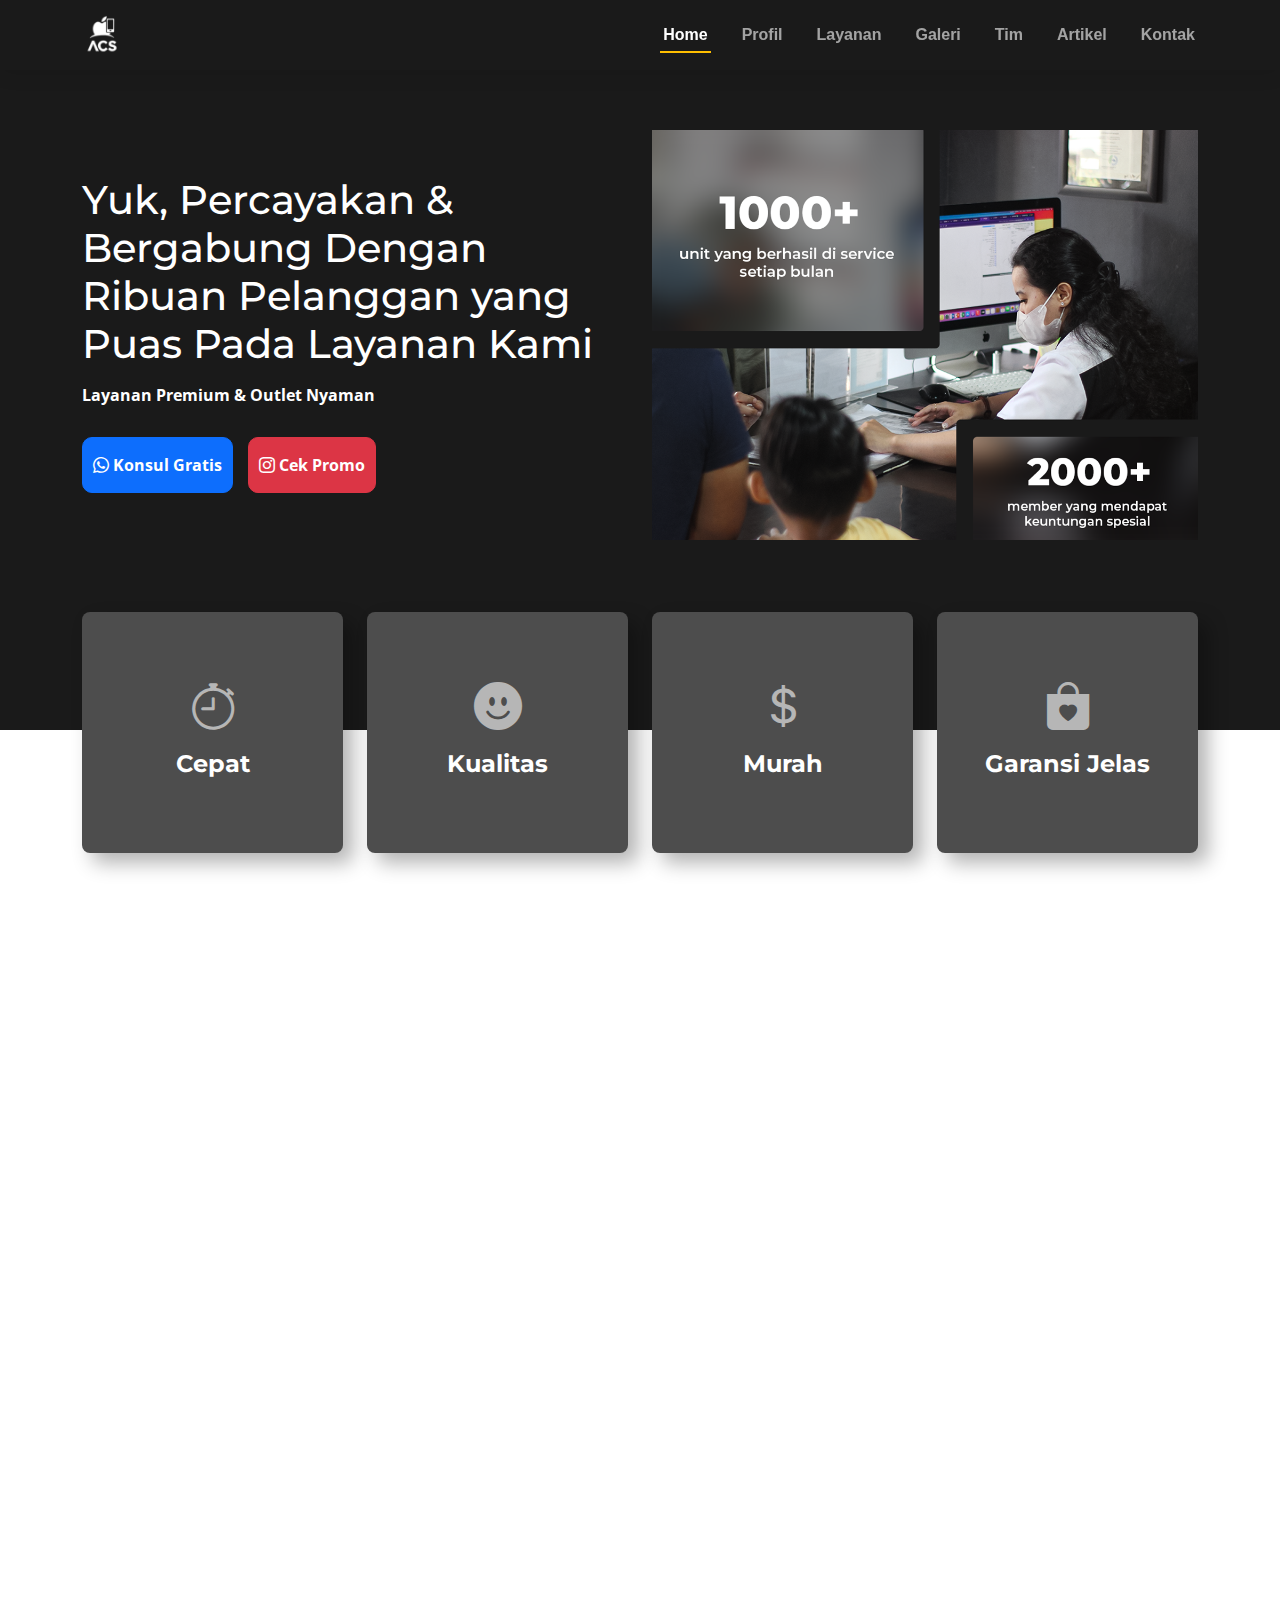
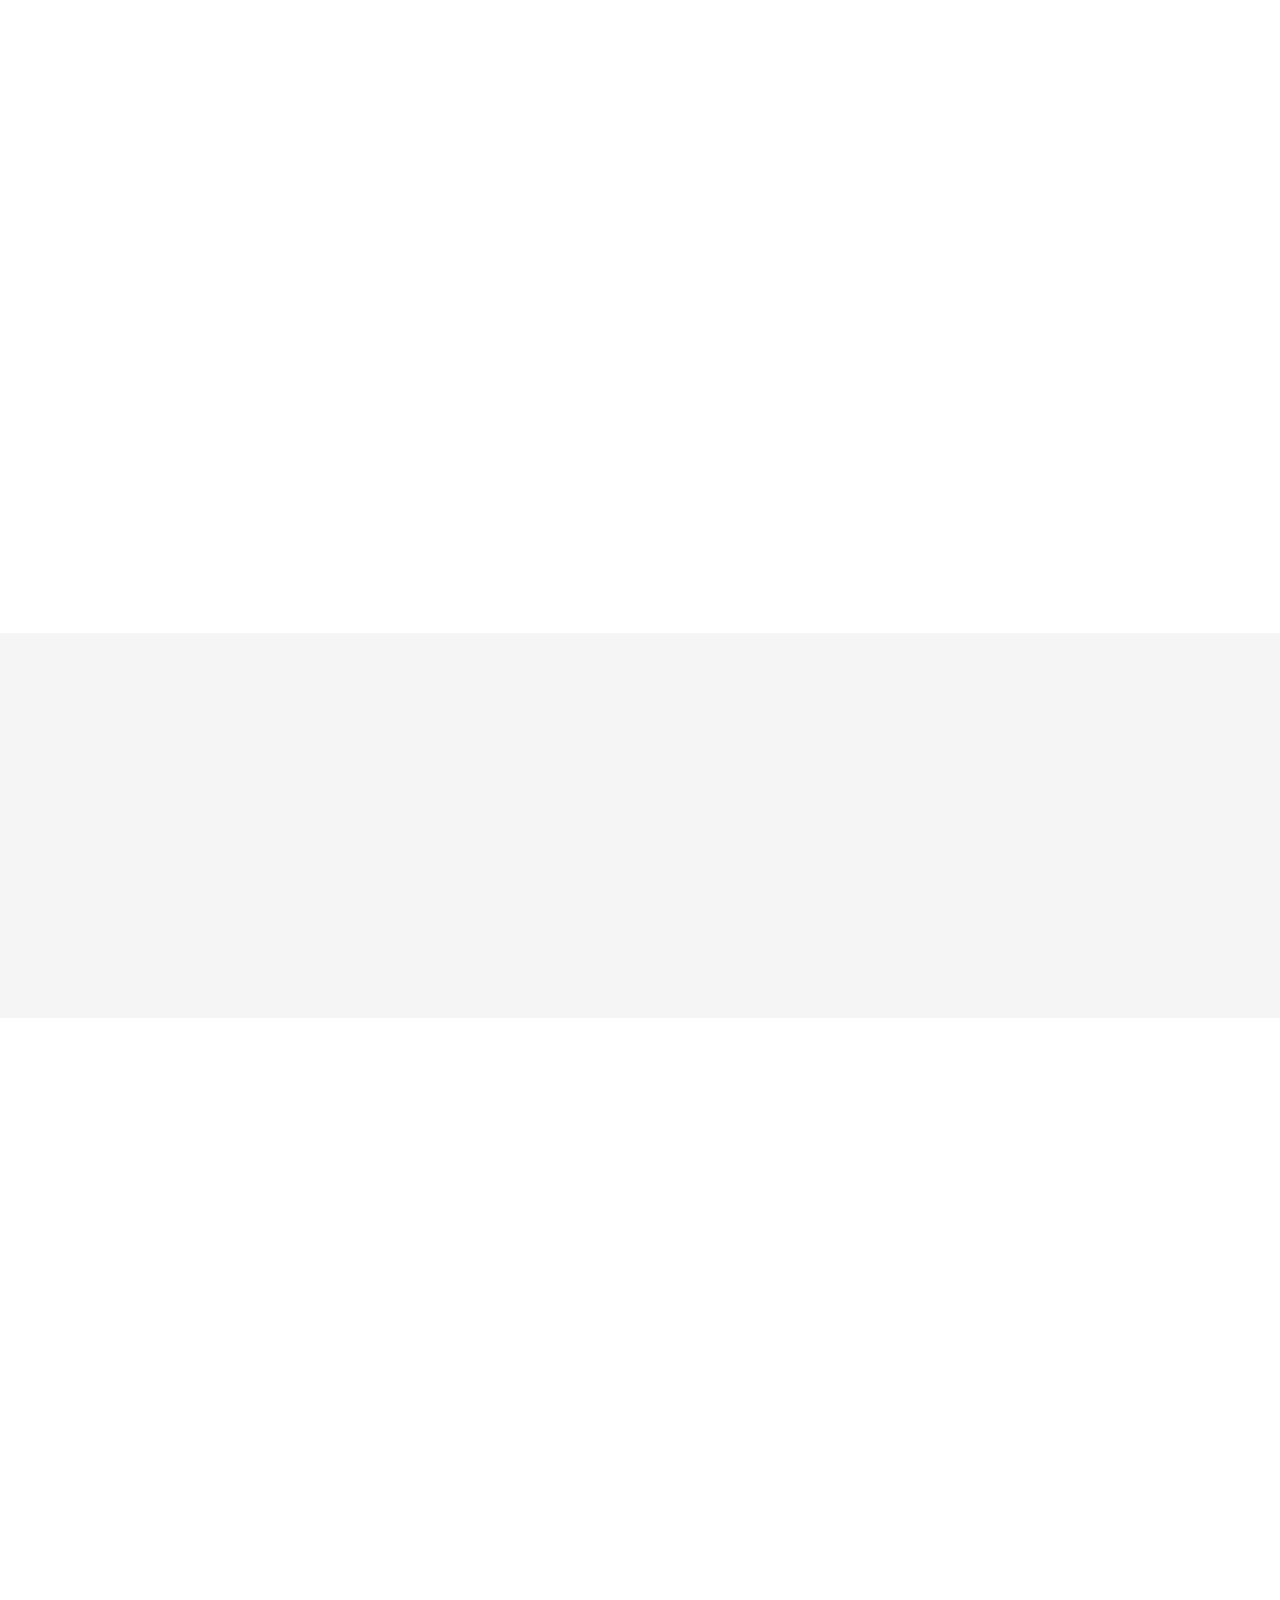
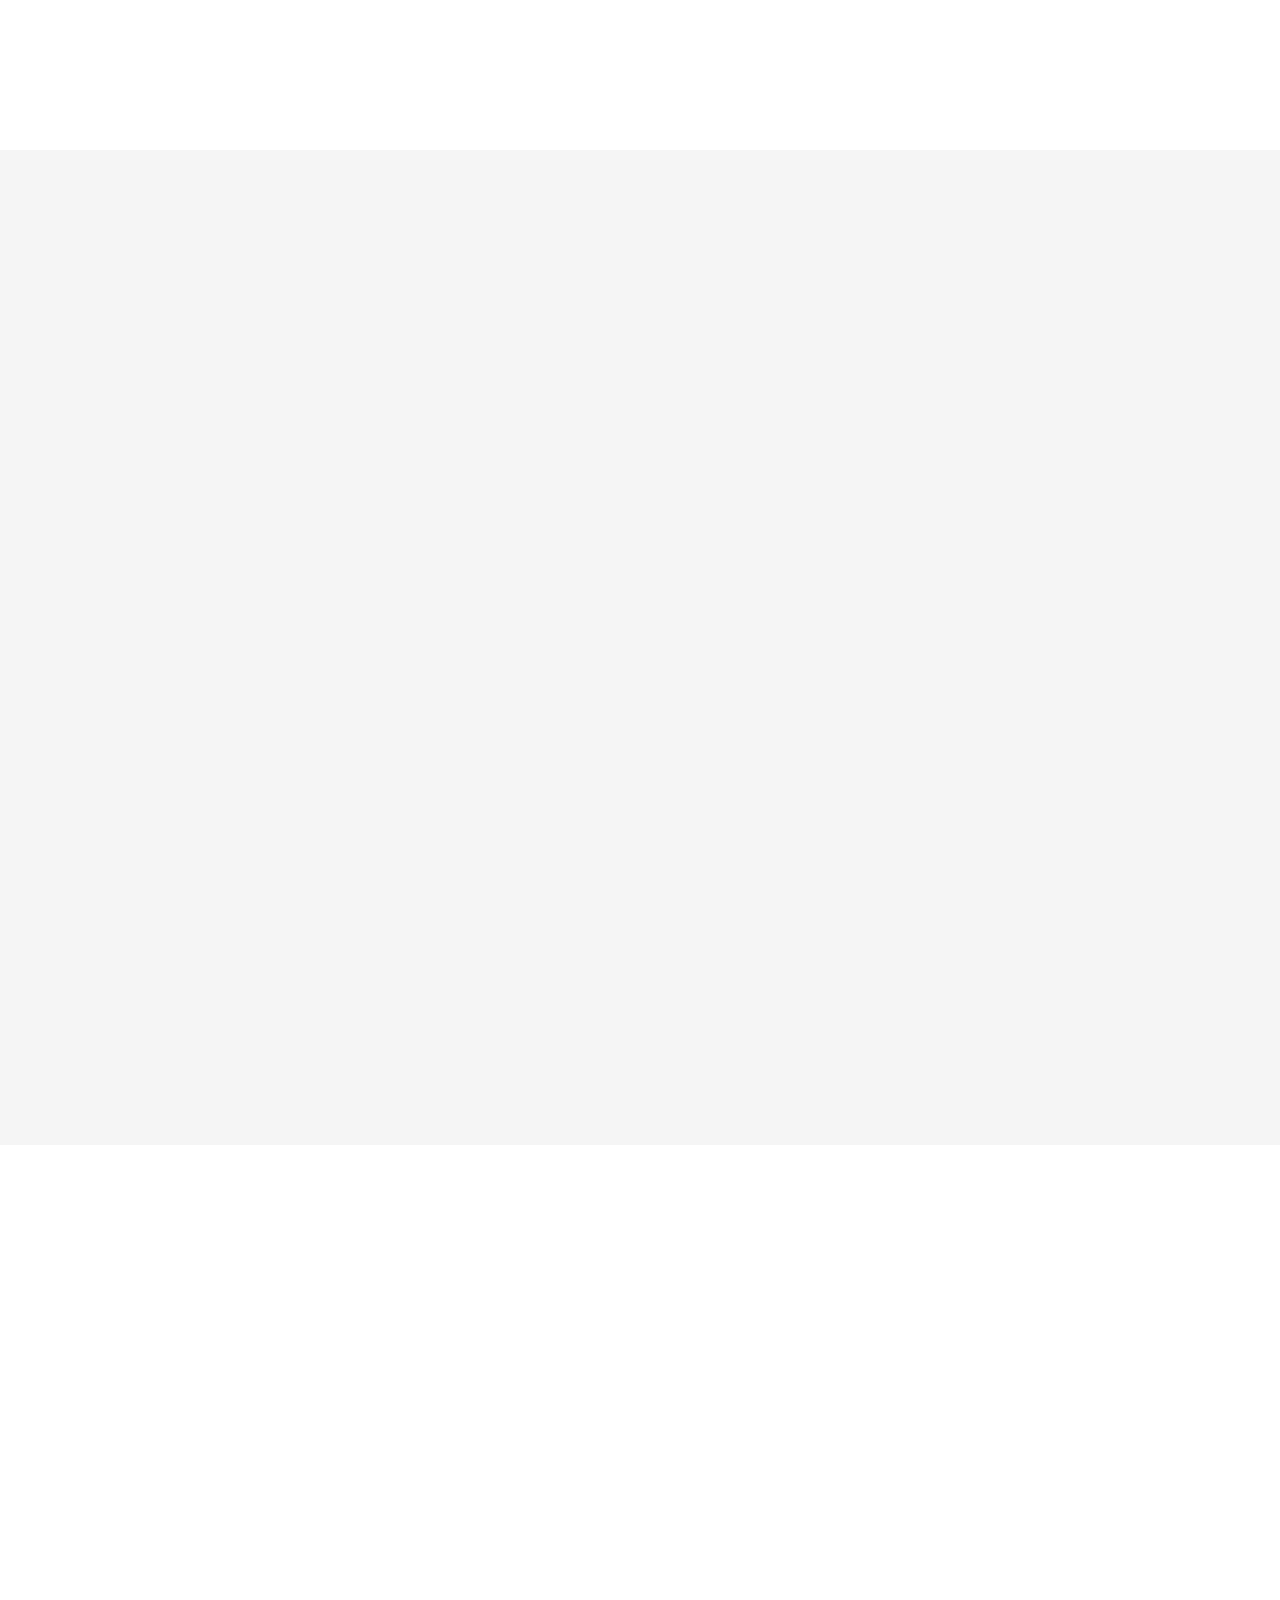
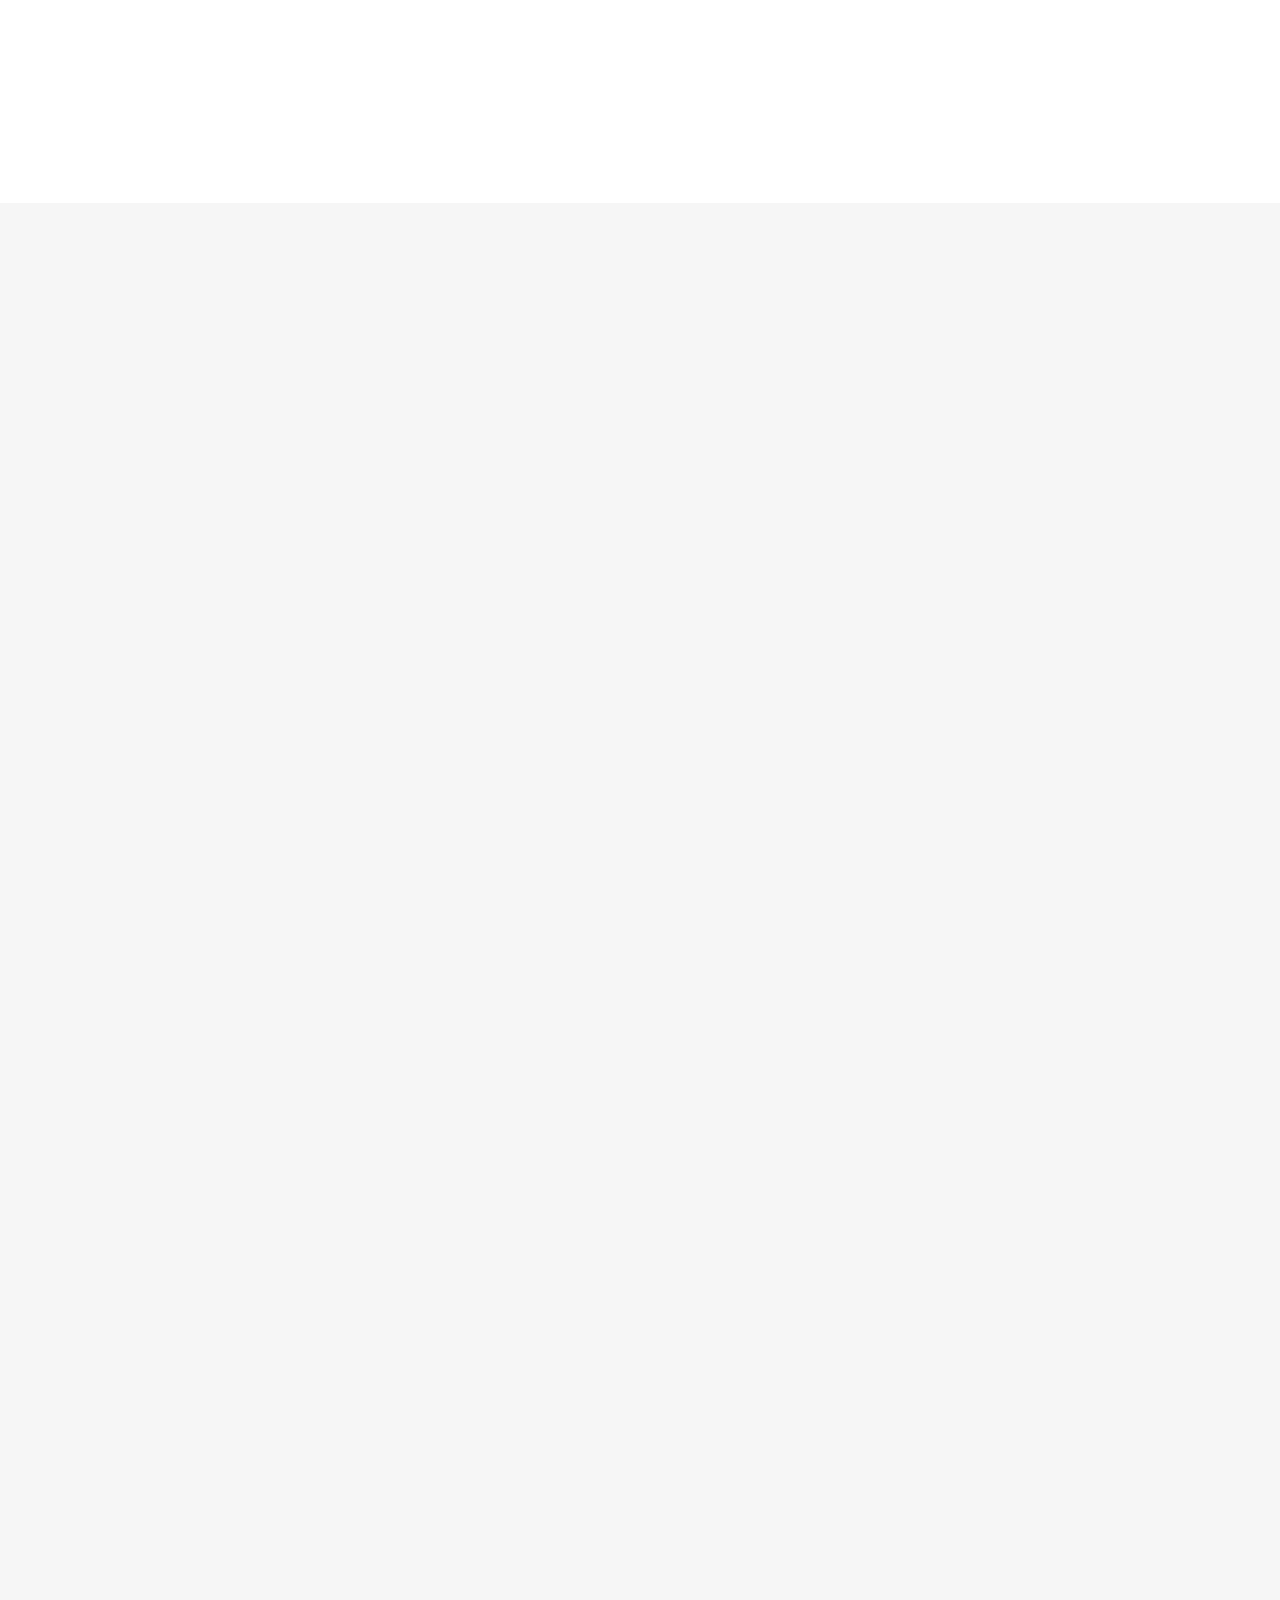
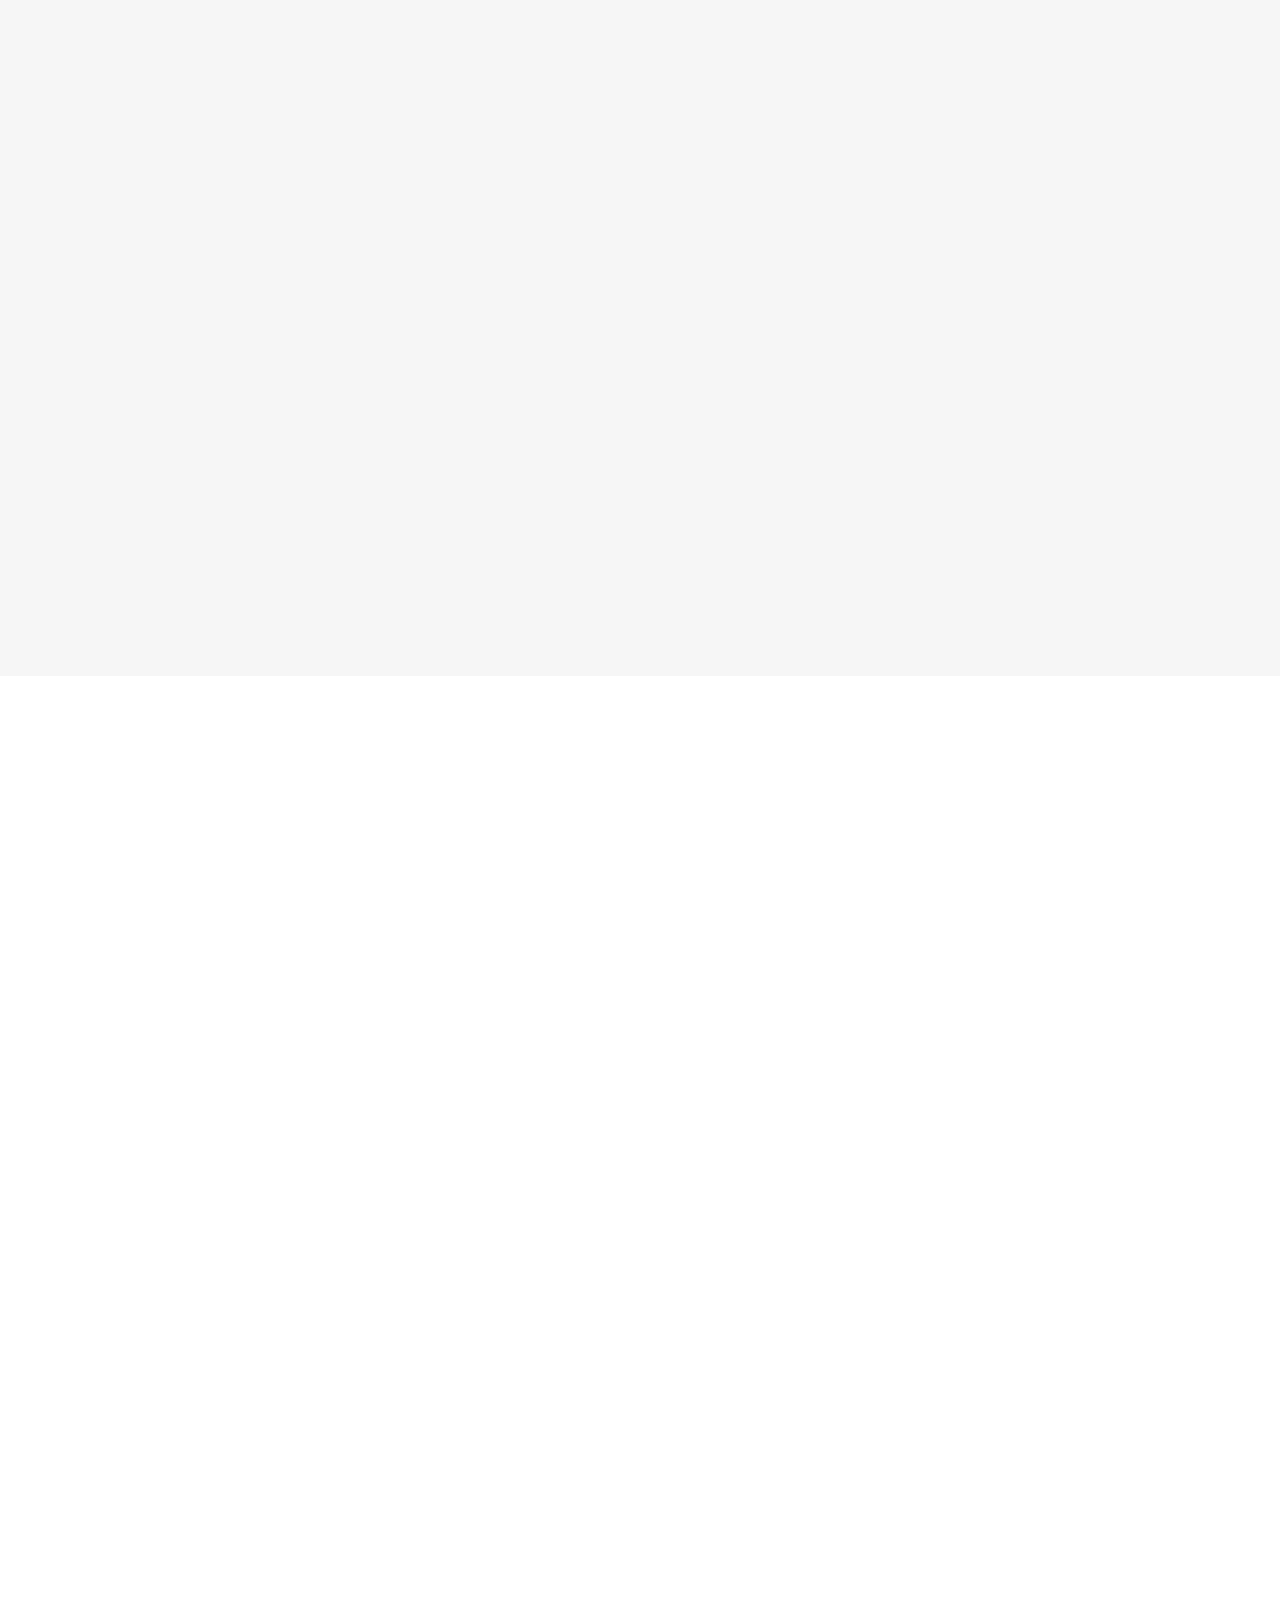
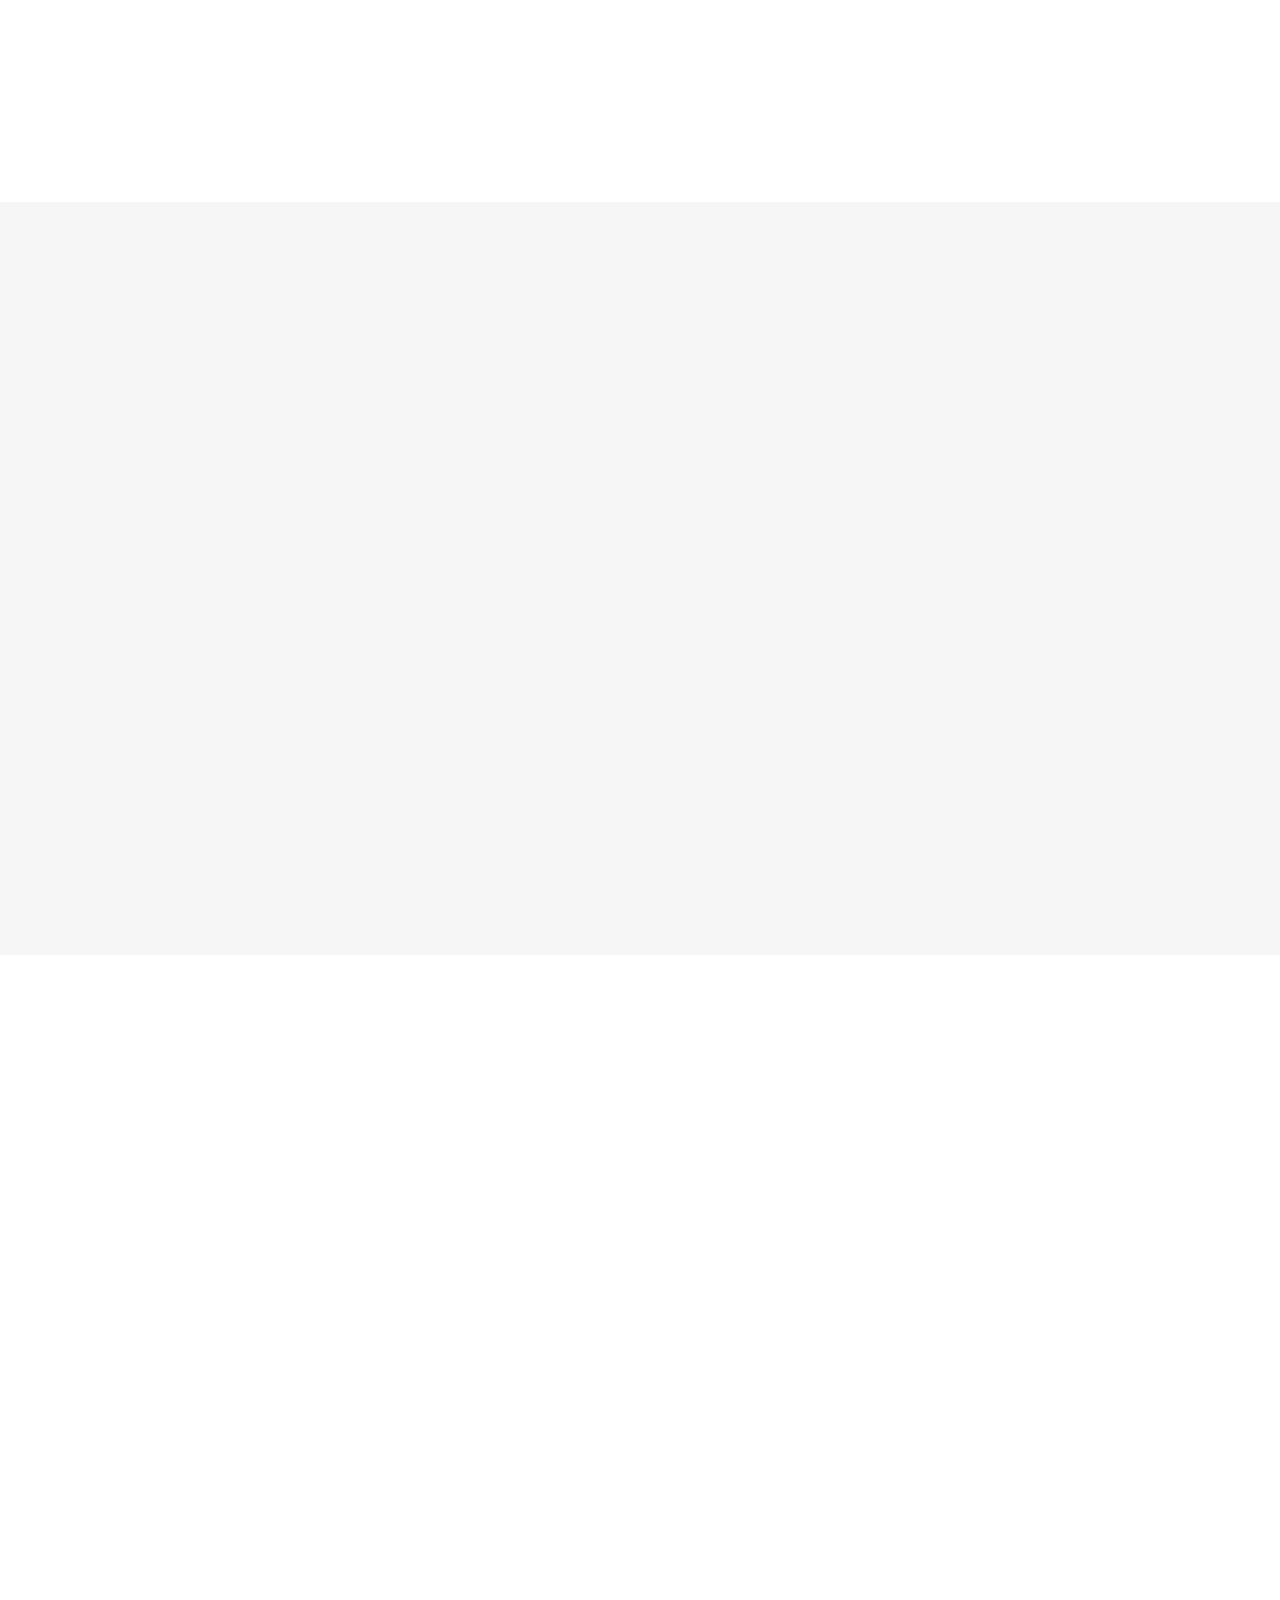
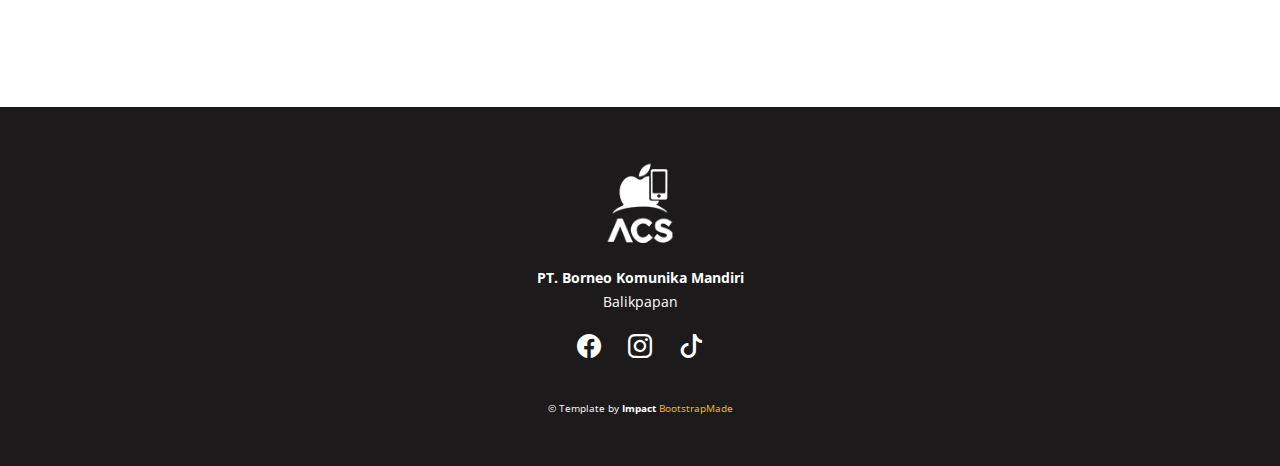
==== commit 4011307a: "revisi v2" ====
--- a/index.html
+++ b/index.html
@@ -5,7 +5,7 @@
   <meta charset="utf-8">
   <meta content="width=device-width, initial-scale=1.0" name="viewport">
 
-  <title>ACS Web Revisi 1</title>
+  <title>ACS Service Apple Iphone Macbook Gadget Android Balikpapan</title>
   <meta content="" name="description">
   <meta content="" name="keywords">
 
@@ -40,20 +40,6 @@
 <body>
 
   <!-- ======= Header ======= -->
-  <section id="topbar" class="topbar d-flex align-items-center" style="background-color: #1a1a1a !important;">
-    <div class="container d-flex justify-content-center justify-content-md-between">
-      <div class="contact-info d-flex align-items-center">
-        <i class="bi bi-envelope d-flex align-items-center"><a href="mailto:contact@example.com">contact@example.com</a></i>
-        <i class="bi bi-phone d-flex align-items-center ms-4"><span>+1 5589 55488 55</span></i>
-      </div>
-      <div class="social-links d-none d-md-flex align-items-center">
-        <a href="#" class="twitter"><i class="bi bi-twitter"></i></a>
-        <a href="#" class="facebook"><i class="bi bi-facebook"></i></a>
-        <a href="#" class="instagram"><i class="bi bi-instagram"></i></a>
-        <a href="#" class="linkedin"><i class="bi bi-linkedin"></i></i></a>
-      </div>
-    </div>
-  </section><!-- End Top Bar -->
 
   <header id="header" class="header d-flex align-items-center" style="background-color: #1a1a1a !important;">
 
@@ -61,7 +47,7 @@
       <a href="index.html" class="logo d-flex align-items-center">
         <!-- Uncomment the line below if you also wish to use an image logo -->
         <!-- <img src="assets/img/logo.png" alt=""> -->
-        <img src="assets/img/acs/logo.png" class="img-fluid" alt="">
+        <img src="assets/img/logo/logo_180.png" class="img-fluid" alt="">
       </a>
       <nav id="navbar" class="navbar" >
         <ul>
@@ -87,10 +73,11 @@
     <div class="container position-relative">
       <div class="row gy-5" data-aos="fade-in">
         <div class="col-lg-6 order-2 order-lg-1 d-flex flex-column justify-content-center text-center text-lg-start">
-          <h2 style="font-size: 35px;">Bergabunglah Dengan Ribuan Pelanggan yang Puas Pada Layanan Kami!</h2>
-          <p style="font-weight: bold;font-style:nomal;color: white !important;margin-top: 0pt !important;">Layanan Premium & Outlet Nyaman  </p>
+          <h1 style="color: white !important;">Yuk, Percayakan & Bergabung Dengan Ribuan Pelanggan yang Puas Pada Layanan Kami</h1>
+          <p style="font-weight: bold;font-style:nomal;color: white !important;margin-top: 5pt !important;">Layanan Premium & Outlet Nyaman  </p>
           <div class="d-flex justify-content-center justify-content-lg-start">
-            <button type="button" class="btn btn-primary" style="margin-right: 15px; font-weight: bold; padding: 15px 10px; border-radius: 10px;">Konsultasi Gratis</button>
+            <button onclick="nav_kontak('konsul');" type="button" class="btn btn-primary " style="margin-right: 15px; font-weight: bold; padding: 15px 10px; border-radius: 10px;"><i class="bi bi-whatsapp"></i> Konsul Gratis</button>
+            <button onclick="nav_link('ig_manajemen');" type="button" class="btn btn-danger " style=" font-weight: bold; padding: 15px 10px; border-radius: 10px;"><i class="bi bi-instagram"></i> Cek Promo</button>
             <!-- <button type="button" class="btn btn-secondary" style="font-weight: bold; padding: 15px 30px; border-radius: 10px;">Join Member</button> -->
           </div>
         </div>
@@ -105,28 +92,28 @@
         <div class="row gy-4 mt-5">
 
           <div class="col-xl-3 col-md-6" data-aos="fade-up" data-aos-delay="100" >
-            <div class="icon-box" style="background-color: #1a1a1a !important;  box-shadow: 10px 10px 20px rgba(0, 0, 0, 0.3);">
+            <div class="icon-box" style="background-color: #4d4d4d !important;  box-shadow: 10px 10px 20px rgba(0, 0, 0, 0.3);">
               <div class="icon"><i class="bi bi-stopwatch"></i></div>
               <h4 class="title" style="color:white !important;">Cepat</h4>
             </div>
           </div><!--End Icon Box -->
 
           <div class="col-xl-3 col-md-6" data-aos="fade-up" data-aos-delay="200">
-            <div class="icon-box" style="background-color: #1a1a1a !important;  box-shadow: 10px 10px 20px rgba(0, 0, 0, 0.3);">
+            <div class="icon-box" style="background-color: #4d4d4d !important;  box-shadow: 10px 10px 20px rgba(0, 0, 0, 0.3);">
               <div class="icon"><i class="bi bi-emoji-smile-fill"></i></div>
               <h4 class="title" style="color:white !important;">Kualitas</h4>
             </div>
           </div><!--End Icon Box -->
 
           <div class="col-xl-3 col-md-6" data-aos="fade-up" data-aos-delay="300">
-            <div class="icon-box" style="background-color: #1a1a1a !important;  box-shadow: 10px 10px 20px rgba(0, 0, 0, 0.3);">
+            <div class="icon-box" style="background-color: #4d4d4d !important;  box-shadow: 10px 10px 20px rgba(0, 0, 0, 0.3);">
               <div class="icon"><i class="bi bi-currency-dollar"></i></div>
               <h4 class="title" style="color:white !important;">Murah</h4>
             </div>
           </div><!--End Icon Box -->
 
           <div class="col-xl-3 col-md-6" data-aos="fade-up" data-aos-delay="500">
-            <div class="icon-box" style="background-color: #1a1a1a !important;  box-shadow: 10px 10px 20px rgba(0, 0, 0, 0.3);">
+            <div class="icon-box" style="background-color: #4d4d4d !important;  box-shadow: 10px 10px 20px rgba(0, 0, 0, 0.3);">
               <div class="icon"><i class="bi  bi-bag-heart-fill"></i></div>
               <h4 class="title" style="color:white !important;">Garansi Jelas</h4>
             </div>
@@ -152,33 +139,33 @@
 
         <div class="row gy-4">
           <div class="col-lg-6">
-            <h3>PT. Borneo Komunika Mandiri</h3>
+            <h3 style="display: block;text-align: center;margin-bottom: 10p !important;">PT. Borneo Komunika Mandiri</h3>
             <img src="assets/img/acs/foto_profil.png" class="img-fluid rounded-4 mb-4" alt="">
             <p>Kami adalah perusahaan yang bergerak di bidang jasa perbaikan smartphone, yang bermula di Kota Balikpapan sejak tahun 2017.</p>
             <p>Memberikan Layanan Perbaikan Gadget dengan <span class="text-danger" style="font-weight: bolder;">KUALITAS PREMIUM</span> </p>
 
-            <!-- <p>Dengan Target Rasio 3% Kegagalan Perbaikan dan 5% Pembatalan Perbaikan, artinya Kami berusaha semaksimal mungkin agar Permasalahan Gadget Anda bisa teratasi. </p> -->
+            <button onclick="nav_link('info_kontak');" type="button" class="btn btn-danger" style="width: 100% !important;font-weight: bold; padding: 15px 10px; border-radius: 10px;"> <i class="bi bi-info-circle"></i> Info Kontak</button>
 
           </div>
           <div class="col-lg-6">
             <div class="content ps-0 ps-lg-5">
               <p class="fst-italic">
               </p>
-              <h5>Visi</h5>
+              <h4 style="font-weight: bold;display: block;text-align: center;">Visi</h4>
               <ul>
                 <li>Menjadi tempat service Terpercaya, Professional, Terbaik dan Termurah bagi Pengguna Apple Device dan Gadget lainnya</li>
                 
               </ul>
-              <h5>Misi</h5>
+              <h4 style="font-weight: bold;display: block;text-align: center;">Misi</h4>
               <ul>
-                <li><i class="bi bi-check-circle-fill" style="color: #003cff !important;"></i> Menyediakan Tempat yang Nyaman, Konsultasi Gratis Harga terbaik dan terjangkau, kemudahan pengiriman unit Luar Kota, juga antar-jemput unit gratis bagi Member.</li>
-                <li><i class="bi bi-check-circle-fill" style="color: #003cff !important;"></i> Empati dan  Kepercayaan. Memberikan pelayanan yang Terpercaya, Professional, Empati dan mengedepankan Kualitas serta Solusi Terbaik dalam penanganan Unit milik Pelanggan.</li>
-                <li><i class="bi bi-check-circle-fill" style="color: #003cff !important;"></i> Membangun dan menyediakan SDM yang professional,handal,jujur, ber-etika dan bertanggung jawab dalam melayani Anda.  Teknisi berpengalaman dan Berserifikat, serta CS yang ramah dan friendly.</li>
-                <li><i class="bi bi-check-circle-fill" style="color: #003cff !important;"></i> Menyediakan Part & Aksesoris berkualitas, Harga terjangkau dan Garansi yang Jelas. Kemudahan Proses Klaim Garansi. Memiliki 3 Cabang di Balikpapan dengan lokasi strategis dekat Anda.</li>
+                <li><i class="bi bi-check-circle-fill" style="color: #dc3545 !important;"></i> Menyediakan Tempat yang Nyaman, Konsultasi Gratis Harga terbaik dan terjangkau, kemudahan pengiriman unit Luar Kota, juga antar-jemput unit gratis bagi Member.</li>
+                <li><i class="bi bi-check-circle-fill" style="color: #dc3545 !important;"></i> Empati dan  Kepercayaan. Memberikan pelayanan yang Terpercaya, Professional, Empati dan mengedepankan Kualitas serta Solusi Terbaik dalam penanganan Unit milik Pelanggan.</li>
+                <li><i class="bi bi-check-circle-fill" style="color: #dc3545 !important;"></i> Membangun dan menyediakan SDM yang professional,handal,jujur, ber-etika dan bertanggung jawab dalam melayani Anda.  Teknisi berpengalaman dan Berserifikat, serta CS yang ramah dan friendly.</li>
+                <li><i class="bi bi-check-circle-fill" style="color: #dc3545 !important;"></i> Menyediakan Part & Aksesoris berkualitas, Harga terjangkau dan Garansi yang Jelas. Kemudahan Proses Klaim Garansi. Memiliki 3 Cabang di Balikpapan dengan lokasi strategis dekat Anda.</li>
               </ul>
-              <h5>Motto</h5>
+              <h4 style="font-weight: bold;display: block;text-align: center;">Motto</h4>
               <ul>
-                <li><b>3S ( Senyum , Sapa , Santun )</b></li>
+                <li><b style="display: block;text-align: center;">3S ( Senyum , Sapa , Santun )</b></li>
               </ul>
 
               <div class="position-relative mt-4">
@@ -193,22 +180,11 @@
     </section><!-- End About Us Section -->
 
     <!-- ======= Clients Section ======= -->
-    <section id="clients" class="clients">
+    <section id="clients" class="clients" style="background-color: #f5f5f5;margin-top: 10pt;">
       <div class="container" data-aos="zoom-out">
         <div class="section-header">
           <h2 style="text-align: center;margin: 10pt ">SERTIFIKASI</h2>
         </div>
-
-        <!-- <div class="clients-slider swiper" style="text-align: center;">
-          <div class="swiper-wrapper align-items-center">
-            <div class="swiper-slide"><img src="assets/img/logo/bnsp.jpeg" class="img-fluid" alt=""></div>
-            <div class="swiper-slide"><img src="assets/img/logo/affi.png" class="img-fluid" alt=""></div>
-            <div class="swiper-slide"><img src="assets/img/logo/bnsp.jpeg" class="img-fluid" alt=""></div>
-            <div class="swiper-slide"><img src="assets/img/logo/affi.png" class="img-fluid" alt=""></div>
-            <div class="swiper-slide"><img src="assets/img/logo/bnsp.jpeg" class="img-fluid" alt=""></div>
-            <div class="swiper-slide"><img src="assets/img/logo/affi.png" class="img-fluid" alt=""></div>
-          </div>
-        </div> -->
 
         <div class="d-flex justify-content-center align-items-center justify-content-evenly">
           <img src="assets/img/logo/bnsp.jpeg" class="img-fluid w-25" alt="">
@@ -253,17 +229,19 @@
     </section><!-- End Stats Counter Section -->
 
     <!-- ======= Call To Action Section ======= -->
-    <section id="call-to-action" class="call-to-action">
+    <section id="call-to-action" class="call-to-action" style="padding: 5pt !important;">
       <div class="container text-center" data-aos="zoom-out" style="background: linear-gradient(rgba(0, 0, 0, 0.9), rgba(0, 0, 0, 0.7)), url('./assets/img/acs/member.png') center center !important;">
         <!-- <a href="assets/img/acs/member.png" class="glightbox play-btn"></a> -->
         <h3>Member</h3>
         <p>Nikmati Layanan yang lebih Prioritas, Harga Spesial dan Poin Reward dengan menjadi Member</p>
-        <a class="cta-btn" href="#" style="font-weight: bolder !important;"><i class="bi bi-sm bi-whatsapp" style="margin-right: 5pt;"></i> Join Member</a>
+        <button onclick="nav_kontak('member_join');" type="button" class="btn btn-primary btn-sm" style="margin-right: 15px; font-weight: bold; padding: 15px 10px; border-radius: 10px;"><i class="bi bi-whatsapp"></i> Gabung</button>
+        <button onclick="nav_link('member_info');" type="button" class="btn btn-danger btn-sm" style=" font-weight: bold; padding: 15px 10px; border-radius: 10px;"><i class="bi-instagram"></i> Info</button>
+
       </div>
     </section><!-- End Call To Action Section -->
 
     <!-- ======= Our Services Section ======= -->
-    <section id="services" class="services sections-bg">
+    <section id="services" class="" style="background-color: #f5f5f5;margin-top: 10pt;">
       <div class="container" data-aos="fade-up">
 
         <div class="section-header">
@@ -271,41 +249,51 @@
           <p>Pengalaman, Sertifikasi Resmi dan Komitmen Perusahaan untuk dapat memberikan pelayanan terbaik</p>
         </div>
 
-        <div class="row gy-4" data-aos="fade-up" data-aos-delay="100">
+        <div class="row" data-aos="fade-up" data-aos-delay="100">
 
           <div class="col-lg-4 col-md-6">
+            <p style="display: block;text-align: center;color: black;font-weight: bold;">I-Phone</p>
             <div class="service-item  position-relative" style="padding: 0; overflow: hidden;">
-              <img src="assets/img/acs/layanan_1.png" alt="" style="object-fit: cover; width: 100%; height: 100%; ">
+              <img src="assets/img/acs/layanan_1.png" alt="" style="object-fit: cover; width: 100%; height: 100%; border-radius: 10px; ">
             </div>
           </div><!-- End Service Item -->
 
           <div class="col-lg-4 col-md-6">
+            <p style="display: block;text-align: center;color: black;font-weight: bold;">Macbook</p>
             <div class="service-item  position-relative" style="padding: 0; overflow: hidden;">
-              <img src="assets/img/acs/layanan_2.png" alt="" style="object-fit: cover; width: 100%; height: 100%; ">
+              <img src="assets/img/acs/layanan_2.png" alt="" style="object-fit: cover; width: 100%; height: 100%; border-radius: 10px;">
             </div>
           </div><!-- End Service Item -->
 
           <div class="col-lg-4 col-md-6">
+            <p style="display: block;text-align: center;color: black;font-weight: bold;">I-Watch</p>
             <div class="service-item  position-relative" style="padding: 0; overflow: hidden;">
-              <img src="assets/img/acs/layanan_3.png" alt="" style="object-fit: cover; width: 100%; height: 100%; ">
+              <img src="assets/img/acs/layanan_3.png" alt="" style="object-fit: cover; width: 100%; height: 100%; border-radius: 10px; ">
             </div>
           </div><!-- End Service Item -->
 
+          </div>
+
+          <div style="margin-top: 10pt !important;padding-top: 10pt !important;" class="row" data-aos="fade-up" data-aos-delay="100">
+
+          <div class="col-lg-4 col-md-6" style="margin-bottom: 10pt !important;">
+            <p style="display: block;text-align: center;color: black;font-weight: bold;">I-Pad</p>
+            <div class="service-item  position-relative" style="padding: 0; overflow: hidden;">
+              <img src="assets/img/acs/layanan_4.png" alt="" style="object-fit: cover; width: 100%; height: 100%;  border-radius: 10px;">
+            </div>
+          </div><!-- End Service Item -->
+
+          <div class="col-lg-4 col-md-6" style="margin-bottom: 10pt !important;">
+            <p style="display: block;text-align: center;color: black;font-weight: bold;">Android</p>
+            <div class="service-item  position-relative" style="padding: 0; overflow: hidden;">
+              <img src="assets/img/acs/layanan_5.png" alt="" style="object-fit: cover; width: 100%; height: 100%; border-radius: 10px; ">
+            </div>
+          </div><!-- End Service Item -->
+
           <div class="col-lg-4 col-md-6">
+            <p style="display: block;text-align: center;color: black;font-weight: bold;">Aksesoris Gadget</p>
             <div class="service-item  position-relative" style="padding: 0; overflow: hidden;">
-              <img src="assets/img/acs/layanan_4.png" alt="" style="object-fit: cover; width: 100%; height: 100%; ">
-            </div>
-          </div><!-- End Service Item -->
-
-          <div class="col-lg-4 col-md-6">
-            <div class="service-item  position-relative" style="padding: 0; overflow: hidden;">
-              <img src="assets/img/acs/layanan_5.png" alt="" style="object-fit: cover; width: 100%; height: 100%; ">
-            </div>
-          </div><!-- End Service Item -->
-
-          <div class="col-lg-4 col-md-6">
-            <div class="service-item  position-relative" style="padding: 0; overflow: hidden;">
-              <img src="assets/img/acs/layanan_6.png" alt="" style="object-fit: cover; width: 100%; height: 100%; ">
+              <img src="assets/img/acs/layanan_6.png" alt="" style="object-fit: cover; width: 100%; height: 100%; border-radius: 10px; ">
             </div>
           </div><!-- End Service Item -->
 
@@ -648,7 +636,7 @@
 
           <div class="col-lg-4">
             <div class="content px-xl-5">
-              <h3>F.A.<strong>Q</strong></h3>
+              <h3><strong>F.A.Q</strong></h3>
               <p>
                 Pertanyaan Umum dari Pelanggan
               </p>
@@ -758,7 +746,7 @@
               <p class="post-category">Tips & Triks</p>
 
               <h2 class="title">
-                <a href="blog-details.html">Solusi Face ID Yang Tidak Berfungsi</a>
+                <a href="01_blog_tips_faceid.html">Solusi Face ID Yang Tidak Berfungsi</a>
               </h2>
 
               <div class="d-flex align-items-center">
@@ -785,7 +773,7 @@
 
               <h2 class="title">
                 <!-- <a href="blog-details.html">Ketahui Penyebab Layar Green Screen</a> -->
-                <a href="blog-details2.html">Tips Menjaga Battery Health Pada Apple Device Agar Tetap Optimal</a>
+                <a href="02_blog_tips_batteryhealth.html">Tips Menjaga Battery Health Pada Apple Device Agar Tetap Optimal</a>
               </h2>
 
               <div class="d-flex align-items-center">
@@ -812,7 +800,7 @@
 
               <h2 class="title">
                 <!-- <a href="blog-details.html">Price List Promo & Harga periode Mei 2024</a> -->
-                <a href="blog-details3.html">Keuntungan Join Member ACS</a>
+                <a href="03_blog_layanan_joinmember.html">Keuntungan Join Member ACS</a>
               </h2>
 
               <div class="d-flex align-items-center">
@@ -847,27 +835,29 @@
           <div class="col-lg-4">
 
             <div class="info-container d-flex flex-column align-items-center justify-content-center" style="border-radius: 12px !important; ">
-              <div class="info-item d-flex">
+              <h3 style="font-weight: bolder;color: black !important;">Gunung Guntur</h3>
+
+              <div onclick="nav_link('map_gugun');" class="info-item d-flex" style="cursor: pointer !important;">
                 <i class="bi bi-geo-alt flex-shrink-0"></i>
                 <div>
-                  <h4>Gunung Guntur</h4>
                   <p>Jl. Letjen S. Parman No.93, RT.23, Sumber Rejo, Kec. Balikpapan Tengah, Kota Balikpapan, Kalimantan Timur 76122</p>
                 </div>
               </div><!-- End Info Item -->
 
-              <div class="info-item d-flex">
-                <i class="bi bi-phone flex-shrink-0"></i>
+              <div onclick="nav_kontak('cabang_gugun');" class="info-item d-flex"  style="cursor: pointer !important;">
+                <i class="bi bi-whatsapp flex-shrink-0"></i>
                 <div>
-                  <h4>WA</h4>
-                  <p>0822 5176 1190</p>
+                  <p>Whatsapp</p>
+                  <h5>0822 5176 1190</h5>
                 </div>
               </div><!-- End Info Item -->
 
               <div class="info-item d-flex">
                 <i class="bi bi-clock flex-shrink-0"></i>
                 <div>
-                  <h4>Jam Operasional</h4>
-                  <p>Senin - Minggu / 10.00 - 21.00 WITA</p>
+                  <p>Jam Operasional</p>
+                  <h5>Senin - Minggu</h5>
+                  <p style="font-weight: bold !important;margin-top: -3pt !important;">10.00 AM - 21.00 PM</p>
                 </div>
               </div><!-- End Info Item -->
             </div>
@@ -878,27 +868,29 @@
 
             
                 <div class="info-container d-flex flex-column align-items-center justify-content-center" style="border-radius: 12px !important;">
-                  <div class="info-item d-flex">
+                  <h3 style="font-weight: bolder;color: black !important;">MT Haryono</h3>
+
+                  <div onclick="nav_link('map_mt');" class="info-item d-flex" style="cursor: pointer !important;">
                     <i class="bi bi-geo-alt flex-shrink-0"></i>
                     <div>
-                      <h4>MT Haryono</h4>
                       <p>Jl. MT Haryono No.45, Sepinggan, Kecamatan Balikpapan Selatan, Kota Balikpapan, Kalimantan Timur 76114</p>
                     </div>
                   </div><!-- End Info Item -->
 
-                  <div class="info-item d-flex">
-                    <i class="bi bi-phone flex-shrink-0"></i>
+                  <div onclick="nav_kontak('cabang_MT');" class="info-item d-flex" style="cursor: pointer !important;">
+                    <i class="bi bi-whatsapp flex-shrink-0"></i>
                     <div>
-                      <h4>WA</h4>
-                      <p>0811 5992 277</p>
+                      <p>Whatsapp</p>
+                      <h5>0811 5992 277</h5>
                     </div>
                   </div><!-- End Info Item -->
 
                   <div class="info-item d-flex">
                     <i class="bi bi-clock flex-shrink-0"></i>
                     <div>
-                      <h4>Jam Operasional</h4>
-                      <p>Senin - Minggu / 10.00 - 22.00 WITA</p>
+                      <p>Jam Operasional</p>
+                      <h5>Senin - Minggu</h5>
+                  <p style="font-weight: bold !important;margin-top: -3pt !important;">10.00 AM - 22.00 PM</p>
                     </div>
                   </div><!-- End Info Item -->
                 </div>
@@ -910,27 +902,28 @@
 
             
             <div class="info-container d-flex flex-column align-items-center justify-content-center" style="border-radius: 12px !important;">
-              <div class="info-item d-flex">
+              <h3 style="font-weight: bolder;color: black !important;">Sepinggan</h3>
+              <div onclick="nav_link('map_sepinggan');" class="info-item d-flex" style="cursor: pointer !important;">
                 <i class="bi bi-geo-alt flex-shrink-0"></i>
                 <div>
-                  <h4>Sepinggan</h4>
                   <p>Jl. Marsma R. Iswahyudi, Sepinggan, Kecamatan Balikpapan Selatan, Kota Balikpapan, Kalimantan Timur 76114</p>
                 </div>
               </div><!-- End Info Item -->
 
-              <div class="info-item d-flex">
-                <i class="bi bi-phone flex-shrink-0"></i>
+              <div onclick="nav_kontak('cabang_sepinggan');" class="info-item d-flex" style="cursor: pointer !important;">
+                <i class="bi bi-whatsapp flex-shrink-0"></i>
                 <div>
-                  <h4>WA</h4>
-                  <p>0811 5993 377</p>
+                  <p>Whatsapp</p>
+                  <h5>0811 5993 377</h5>
                 </div>
               </div><!-- End Info Item -->
 
               <div class="info-item d-flex">
                 <i class="bi bi-clock flex-shrink-0"></i>
                 <div>
-                  <h4>Jam Operasional</h4>
-                  <p>Senin - Minggu / 10.00 - 21.00 WITA</p>
+                  <p>Jam Operasional</p>
+                  <h5>Senin - Minggu</h5>
+                  <p style="font-weight: bold !important;margin-top: -3pt !important;">10.00 AM - 21.00 PM</p>
                 </div>
               </div><!-- End Info Item -->
             </div>
@@ -945,51 +938,6 @@
       </div>
     </section><!-- End Contact Section -->
 
-
-        <!-- ======= Contact Section ======= -->
-        <section id="" class="contact">
-          <div class="container" data-aos="fade-up">
-
-
-            <div class="section-header">
-              <h2>Kritik & Saran</h2>
-              <p>Jangan ragu untuk sampaikan Kritik & Saran Anda</p>
-            </div>
-
-            
-            
-        <div class="row gx-lg-0 gy-4">
-
-            
-          <div class="col-lg-12">
-            <form action="forms/contact.php" method="post" role="form" class="php-email-form">
-              <div class="row">
-                <div class="col-md-6 form-group">
-                  <input type="text" name="name" class="form-control" id="name" placeholder="Your Name" required>
-                </div>
-                <div class="col-md-6 form-group mt-3 mt-md-0">
-                  <input type="email" class="form-control" name="email" id="email" placeholder="Your Email" required>
-                </div>
-              </div>
-              <div class="form-group mt-3">
-                <input type="text" class="form-control" name="subject" id="subject" placeholder="Subject" required>
-              </div>
-              <div class="form-group mt-3">
-                <textarea class="form-control" name="message" rows="7" placeholder="Message" required></textarea>
-              </div>
-              <div class="my-3">
-                <div class="loading">Loading</div>
-                <div class="error-message"></div>
-                <div class="sent-message">Your message has been sent. Thank you!</div>
-              </div>
-              <div class="text-center"><button type="submit">Kirim</button></div>
-            </form>
-          </div>
-
-          </div>
-
-          </div>
-        </section><!-- End Contact Section -->
 
 
   </main><!-- End #main -->
@@ -997,68 +945,30 @@
   <!-- ======= Footer ======= -->
   <footer id="footer" class="footer" style="background-color: #1c1a1a !important;">
 
-    <div class="container">
-      <div class="row gy-4">
-        <div class="col-lg-5 col-md-12 footer-info">
-          <a href="index.html" class="d-flex align-items-center">
-            <img src="assets/img/acs/logo.png" class="img-fluid pb-3" style="width: 70px;" alt="">
+    <div class="container mt-1">
+      <div class="copyright">
+        <div style="display: flex;align-items: center;align-content: center;justify-content: center;text-align: center;">
+          <a href="index.html" class="d-flex align-items-center" style="display: block;text-align: center;">
+            <img src="assets/img/acs/logo.png" class="img-fluid pb-3" style="width: 90px;" alt="">
           </a>
-          <p>PT. Borneo Komunika Mandiri</p>
-          <div class="social-links d-flex mt-4">
-            <a href="#" class="twitter"><i class="bi bi-twitter"></i></a>
-            <a href="#" class="facebook"><i class="bi bi-facebook"></i></a>
-            <a href="#" class="instagram"><i class="bi bi-instagram"></i></a>
-            <a href="#" class="linkedin"><i class="bi bi-linkedin"></i></a>
-          </div>
-        </div>
-
-        <!-- <div class="col-lg-2 col-6 footer-links">
-          <h4>Useful Links</h4>
-          <ul>
-            <li><a href="#">Home</a></li>
-            <li><a href="#">About us</a></li>
-            <li><a href="#">Services</a></li>
-            <li><a href="#">Terms of service</a></li>
-            <li><a href="#">Privacy policy</a></li>
-          </ul>
-        </div>
-
-        <div class="col-lg-2 col-6 footer-links">
-          <h4>Our Services</h4>
-          <ul>
-            <li><a href="#">Web Design</a></li>
-            <li><a href="#">Web Development</a></li>
-            <li><a href="#">Product Management</a></li>
-            <li><a href="#">Marketing</a></li>
-            <li><a href="#">Graphic Design</a></li>
-          </ul>
-        </div>
-
-        <div class="col-lg-3 col-md-12 footer-contact text-center text-md-start">
-          <h4>Contact Us</h4>
-          <p>
-            A108 Adam Street <br>
-            New York, NY 535022<br>
-            United States <br><br>
-            <strong>Phone:</strong> +1 5589 55488 55<br>
-            <strong>Email:</strong> info@example.com<br>
-          </p>
-
-        </div> -->
-
-      </div>
+        </div>
+   
+        <p style="font-weight: bold !important;">PT. Borneo Komunika Mandiri</p>
+        <p style="font-weight: normal !important;margin-top: -10pt;">Balikpapan</p>
+
+        <div style="display: flex;align-items: center;align-content: center;justify-content: center;text-align: center;margin-top: -10pt;">
+                <a onclick="nav_link('link_fb');" style="cursor: pointer  !important; color: white !important;font-weight: bolder;font-size: x-large !important;margin: 10pt;; " class="facebook"><i class="bi bi-facebook"></i></a>
+                <a onclick="nav_link('link_ig');" style="cursor: pointer  !important; color: white !important;font-weight: bolder;font-size: x-large !important;margin: 10pt;; " class="instagram"><i class="bi bi-instagram"></i></a>
+                <a onclick="nav_link('link_tiktok');" style="cursor: pointer  !important; color: white !important;font-weight: bolder;font-size: x-large !important;margin: 10pt;; " class="linkedin"><i class="bi bi-tiktok"></i></a>
+          </div>
+        </div>
     </div>
 
-    <div class="container mt-4">
+
+    <div class="container mt-4" style="font-size: x-small !important;">
       <div class="copyright">
-        &copy; Copyright <strong><span>Impact</span></strong>. All Rights Reserved
-      </div>
-      <div class="credits">
-        <!-- All the links in the footer should remain intact. -->
-        <!-- You can delete the links only if you purchased the pro version. -->
-        <!-- Licensing information: https://bootstrapmade.com/license/ -->
-        <!-- Purchase the pro version with working PHP/AJAX contact form: https://bootstrapmade.com/impact-bootstrap-business-website-template/ -->
-        Designed by <a href="https://bootstrapmade.com/">BootstrapMade</a>
+        &copy; Template by <strong><span>Impact</span></strong>
+        <a href="https://bootstrapmade.com/">BootstrapMade</a>
       </div>
     </div>
 
@@ -1070,16 +980,18 @@
   <div id="preloader"></div>
 
   <!-- Vendor JS Files -->
+  <script src="assets/vendor/jquery.js"></script>
+  <script src="assets/vendor/isotope-layout/isotope.pkgd.min.js"></script>
   <script src="assets/vendor/bootstrap/js/bootstrap.bundle.min.js"></script>
   <script src="assets/vendor/aos/aos.js"></script>
   <script src="assets/vendor/glightbox/js/glightbox.min.js"></script>
   <script src="assets/vendor/purecounter/purecounter_vanilla.js"></script>
   <script src="assets/vendor/swiper/swiper-bundle.min.js"></script>
   <script src="assets/vendor/isotope-layout/isotope.pkgd.min.js"></script>
-  <script src="assets/vendor/php-email-form/validate.js"></script>
 
   <!-- Template Main JS File -->
   <script src="assets/js/main.js"></script>
+  <script src="assets/js/jsNav.js"></script>
 
 </body>
 
--- a/assets/css/main.css
+++ b/assets/css/main.css
@@ -2135,7 +2135,7 @@
 }
 
 .blog .blog-details .title {
-  font-size: 28px;
+  font-size: 32px;
   font-weight: 700;
   padding: 0;
   margin: 20px 0 0 0;
@@ -2147,7 +2147,18 @@
 }
 
 .blog .blog-details .content h3 {
-  font-size: 24px;
+  font-size: 16px;
+  font-weight: bold;
+}
+
+.blog .blog-details .content h1 {
+  font-size: 32px;
+  margin-top: 30px;
+  font-weight: bold;
+}
+
+.blog .blog-details .content h2 {
+  font-size: 26px;
   margin-top: 30px;
   font-weight: bold;
 }
